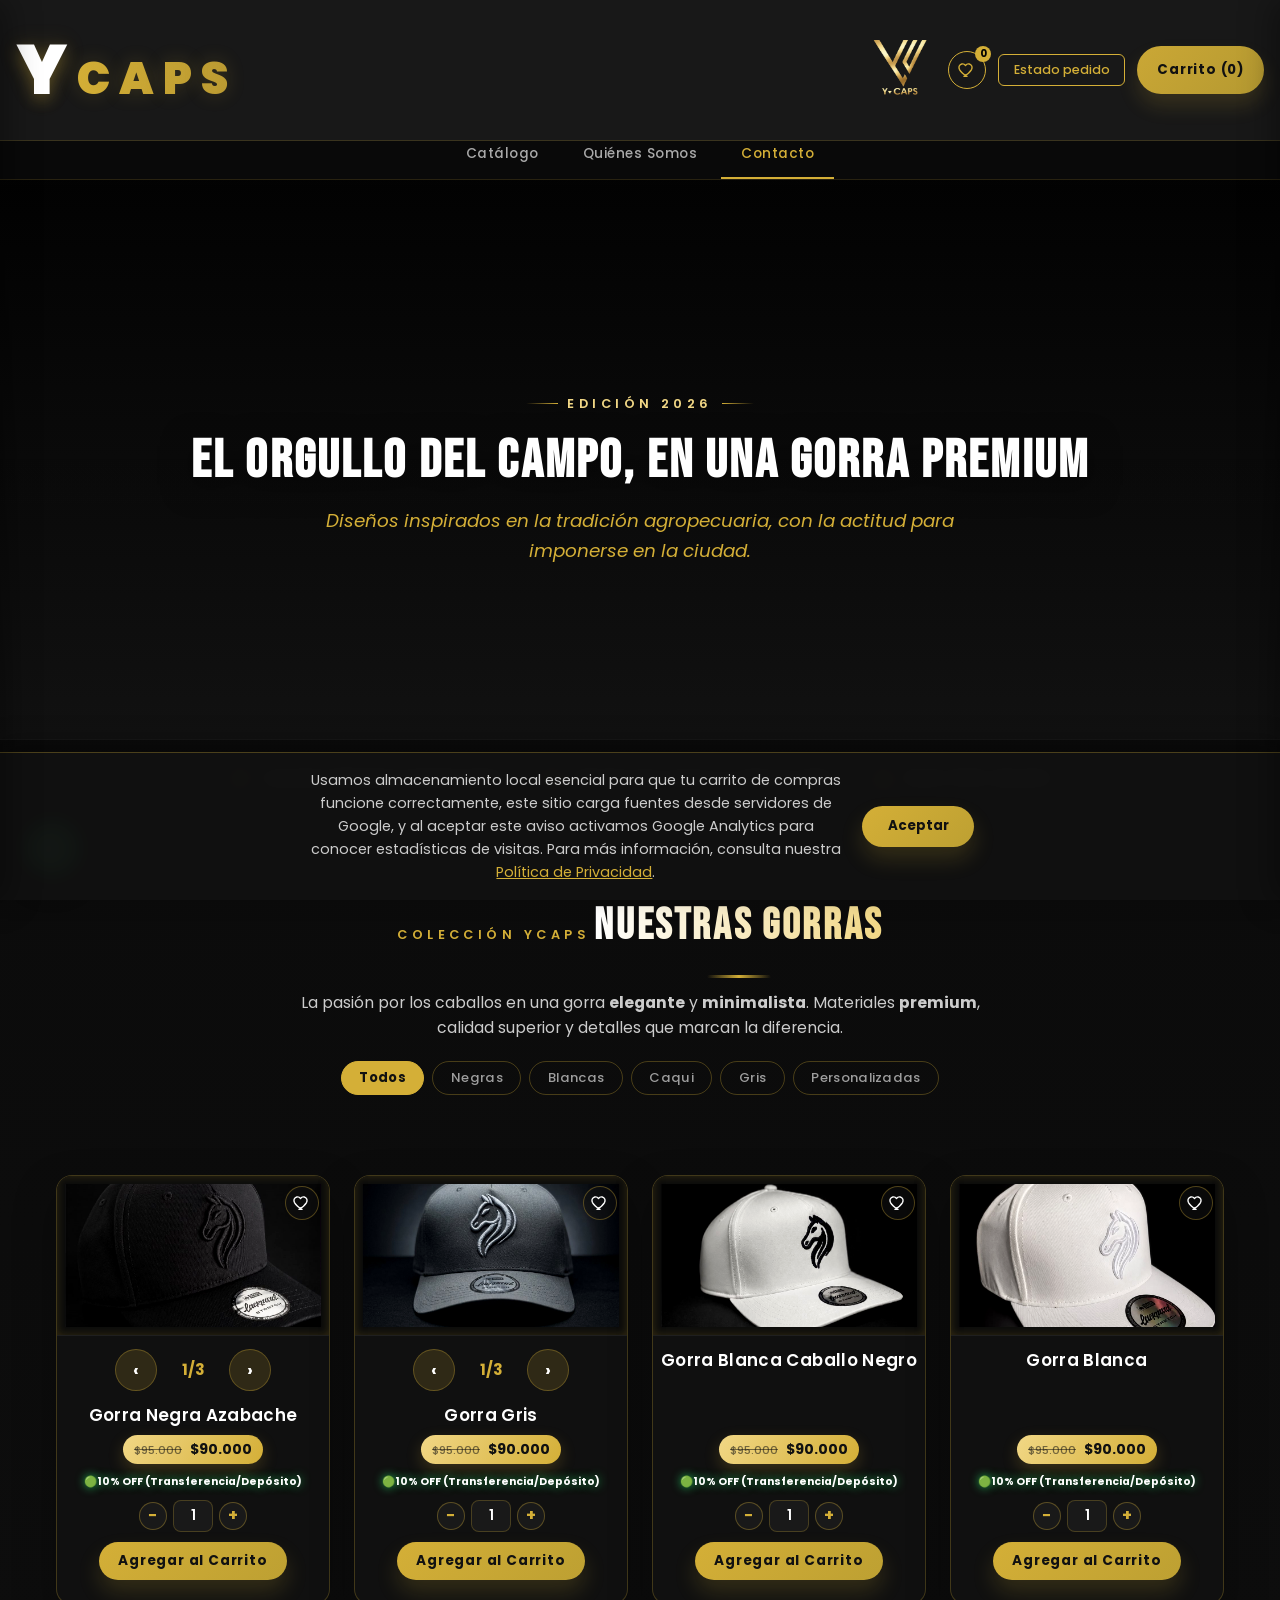
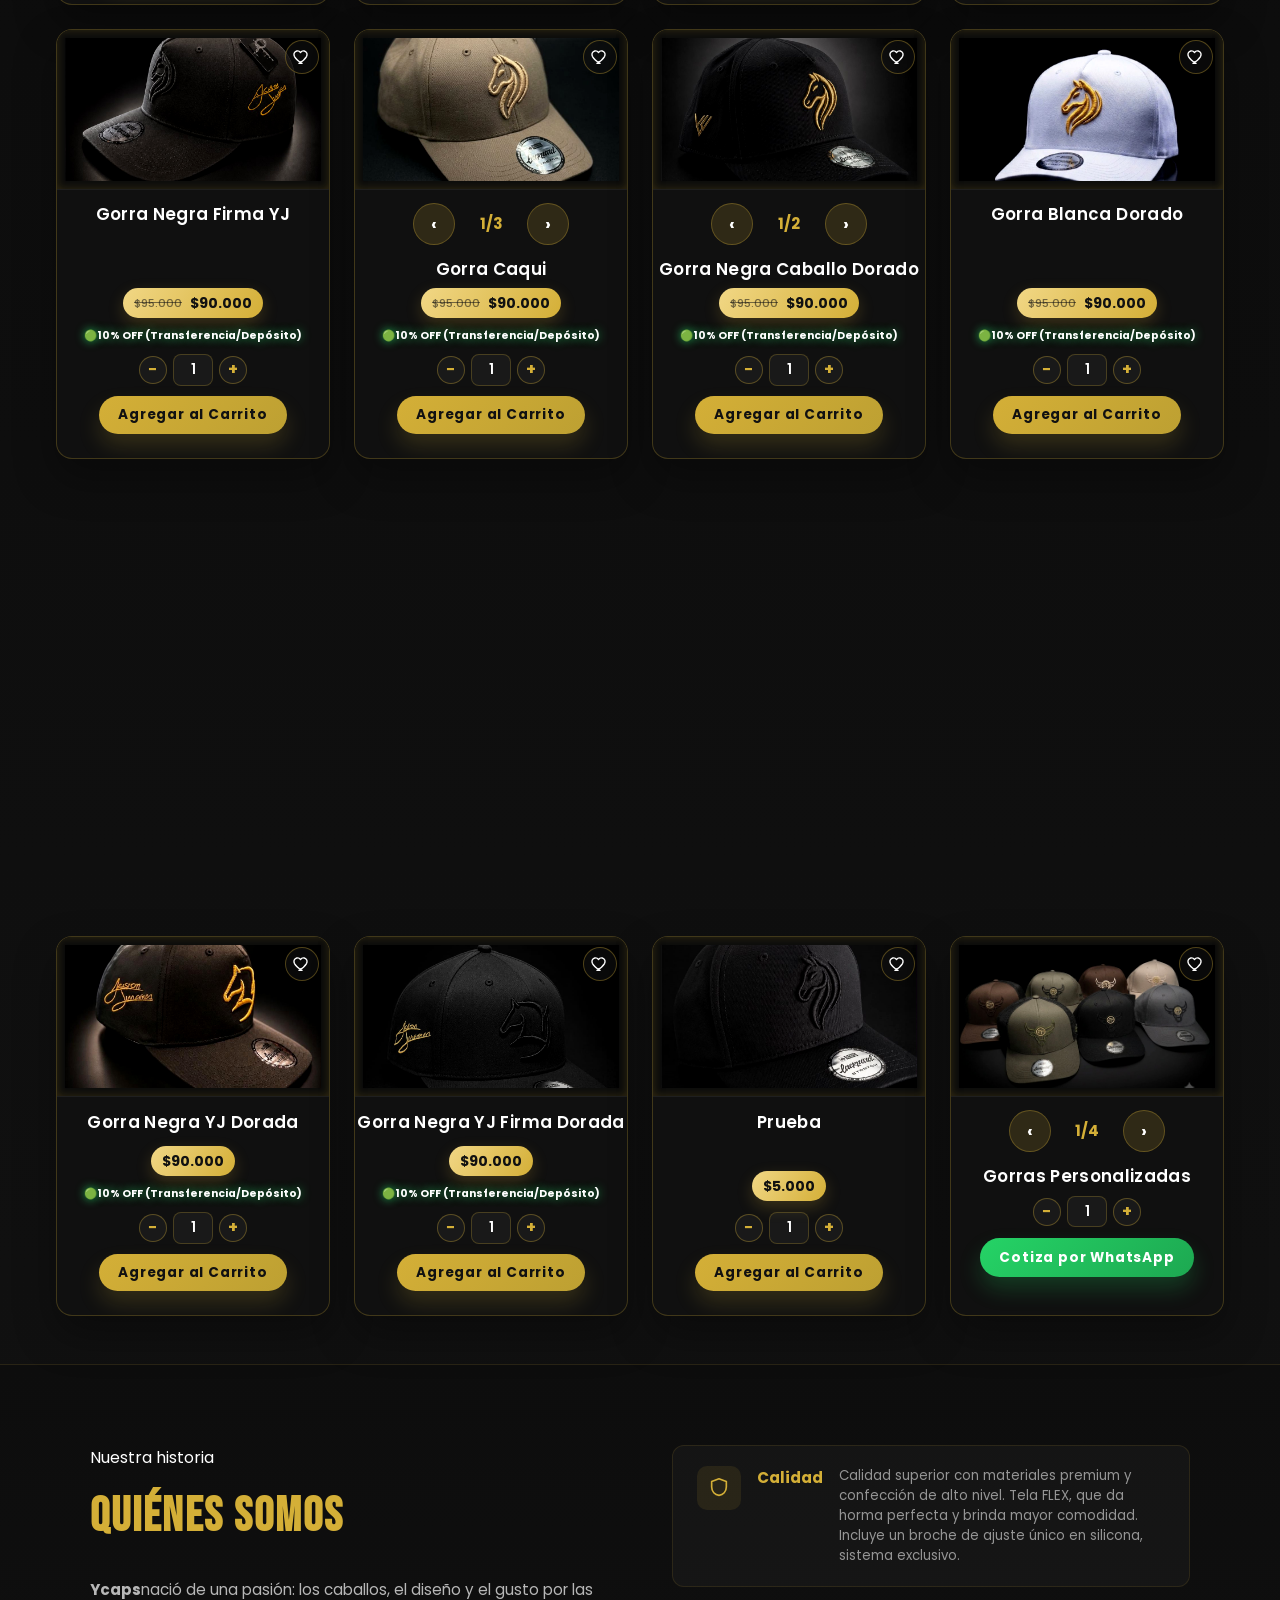
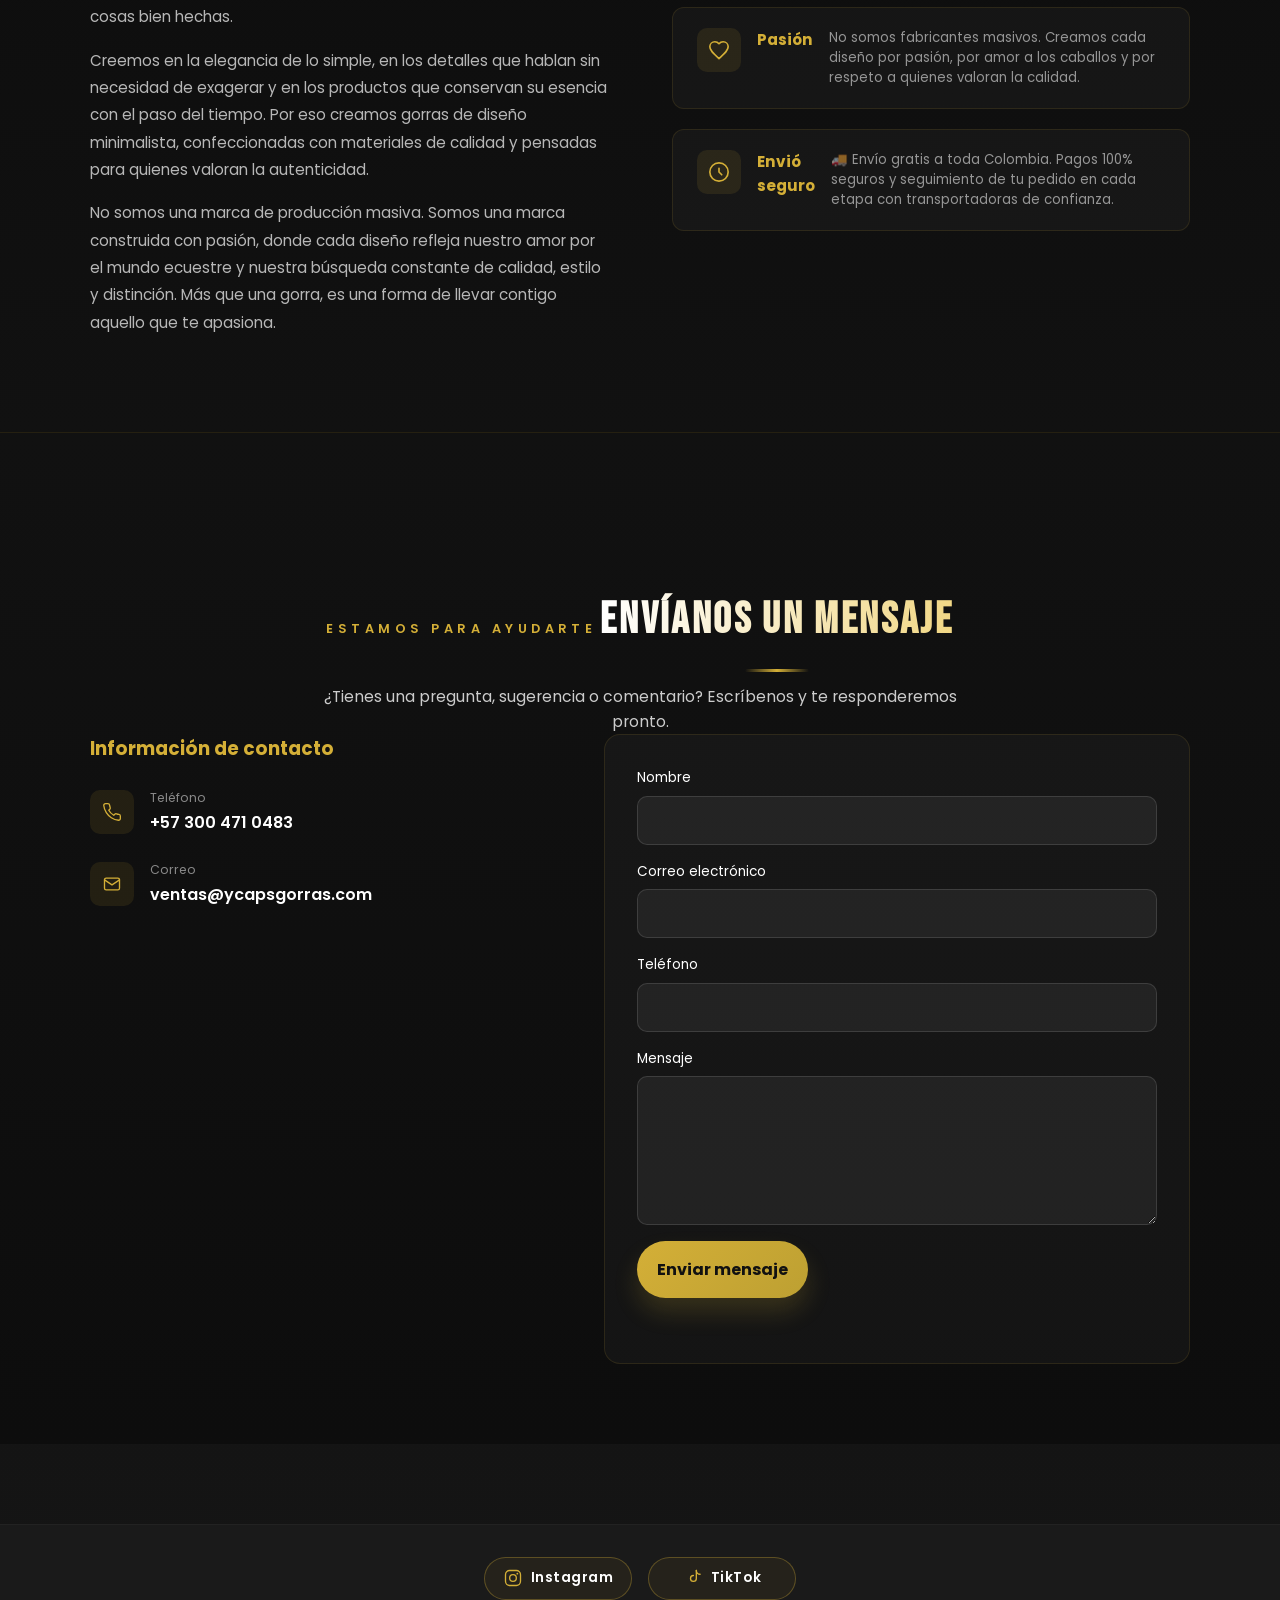
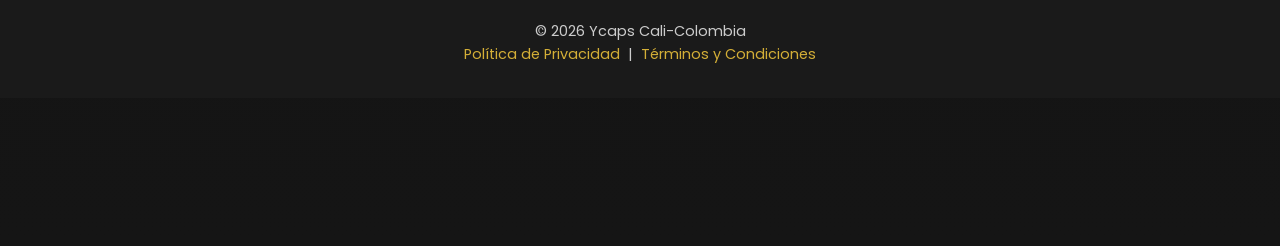
==== index.html @ 254eabdc "ajuste banner verde de compra por whatsaap" ====
<!DOCTYPE html>
<html lang="es">
<head>
    <meta charset="UTF-8">
    <meta name="viewport" content="width=device-width, initial-scale=1.0">
    <title>Ycaps | Gorras Estilo Agropecuario</title>
    <meta name="description" content="Gorras Ycaps: diseños premium con estilo agropecuario para el campo y la ciudad. Envíos a todo Colombia y pago 100% seguro en línea.">

    <link rel="icon" type="image/png" href="./media/logoycaps.png">

    <meta property="og:type" content="website">
    <meta property="og:title" content="Ycaps | Gorras Estilo Agropecuario">
    <meta property="og:description" content="Gorras Ycaps: diseños premium con estilo agropecuario para el campo y la ciudad. Envíos a todo Colombia y pago 100% seguro en línea.">
    <meta property="og:image" content="https://www.ycapsgorras.com/media/gorra-negra.jpg">
    <meta property="og:url" content="https://www.ycapsgorras.com">
    <meta name="twitter:card" content="summary_large_image">

    <link rel="preconnect" href="https://fonts.googleapis.com">
    <link rel="preconnect" href="https://fonts.gstatic.com" crossorigin>
    <link href="https://fonts.googleapis.com/css2?family=Bebas+Neue&family=Poppins:wght@300;400;500;600;700&display=swap" rel="stylesheet">
    <link rel="stylesheet" href="styles.css?v=17">
</head>
<body>

  <header>
    <div class="logo">
        <img src="./media/logoycaps.png" alt="Logo Ycaps" class="imagen-logo">
        <div class="texto-logo">
            <p><span class="y-impacto">Y</span><span class="caps-dorado">CAPS</span></p>
            
        </div>
    </div>
    <div class="header-acciones">
        <button class="btn-favoritos" id="abrir-favoritos" aria-label="Ver mis favoritos">
            <svg viewBox="0 0 24 24" fill="none" stroke="currentColor" stroke-width="1.8" aria-hidden="true"><path d="M12 20.5s-7.5-4.6-10-9.1C0.4 8.1 1.8 4.8 5 4c2-.5 3.8.4 5 2 1.2-1.6 3-2.5 5-2 3.2.8 4.6 4.1 3 7.4-2.5 4.5-10 9.1-10 9.1Z" stroke-linecap="round" stroke-linejoin="round"/></svg>
            <span id="contador-favoritos">0</span>
        </button>
        <button class="btn-rastrear" id="btn-abrir-rastreo">Estado pedido</button>
        <button class="boton-carrito" id="abrir-carrito">
            Carrito (<span id="contador-carrito">0</span>)
        </button>
    </div>
</header>

<nav class="nav-secciones" id="nav-secciones">
    <a href="#catalogo"      class="nav-link-sec">Catálogo</a>
    <a href="#quienes-somos" class="nav-link-sec">Quiénes Somos</a>
    <a href="#contacto"      class="nav-link-sec">Contacto</a>
</nav>

<div class="modal-checkout" id="modal-rastreo">
    <div class="modal-checkout-contenido">
        <button class="modal-cerrar" id="cerrar-modal-rastreo">&times;</button>
        <h3>Estado pedido</h3>
        <p class="modal-checkout-subtexto">Ingresa el número de guía o de referencia que recibiste en tu correo.</p>
        <form id="form-rastreo">
            <div class="campo-formulario">
                <label for="rastreo-referencia">Referencia</label>
                <input type="text" id="rastreo-referencia" placeholder="Ej: TCC-123456 o YCAPS-..." required autocomplete="off">
            </div>
            <div class="botones-checkout">
                <button type="submit" class="btn-checkout" id="btn-buscar-pedido">Buscar pedido</button>
            </div>
            <p class="checkout-mensaje" id="rastreo-mensaje"></p>
        </form>
        <div id="rastreo-resultado" class="rastreo-resultado" hidden>
            <div class="rastreo-estado-badge">
                <span id="rastreo-estado"></span>
            </div>
            <table class="rastreo-tabla">
                <tr>
                    <td>Referencia</td>
                    <td><strong id="rastreo-ref"></strong></td>
                </tr>
                <tr><td>Nombre</td><td id="rastreo-nombre"></td></tr>
                <tr><td>Ciudad</td><td id="rastreo-ciudad"></td></tr>
                <tr><td>Total</td><td id="rastreo-total"></td></tr>
                <tr><td>Fecha</td><td id="rastreo-fecha"></td></tr>
                <tr id="rastreo-guia-fila" hidden>
                    <td>&#128666; Número de guía</td>
                    <td><strong id="rastreo-guia" style="color:#166534;font-size:1.05em"></strong></td>
                </tr>
            </table>
            <p class="rastreo-subtitulo">Productos:</p>
            <ul id="rastreo-items" class="rastreo-items"></ul>
            <div id="rastreo-descarga" hidden style="margin-top:0.9rem;text-align:center">
                <a id="rastreo-descarga-link" href="#" target="_blank" class="btn-checkout" style="display:inline-block;text-decoration:none">Descargar recibo PDF</a>
            </div>
        </div>
    </div>
</div>

    <div id="banner-resultado-pago" class="banner-resultado-pago" hidden></div>

    <section class="hero">
        <video class="hero-video" autoplay muted loop playsinline webkit-playsinline preload="auto">
            <source src="./media/video-fondo.mp4" type="video/mp4">
            Tu navegador no soporta video.
        </video>
        <div class="hero-contenido">
            <span class="hero-eyebrow">Edición 2026</span>
            <h1>El orgullo del campo, en una gorra premium</h1>
            <p>Diseños inspirados en la tradición agropecuaria, con la actitud para imponerse en la ciudad.</p>
        </div>
    </section>

    <section class="franja-confianza reveal">
        <div class="item-confianza">
            <svg viewBox="0 0 24 24" fill="none" stroke="currentColor" stroke-width="1.6" aria-hidden="true"><path d="M12 2 4 5v6c0 5 3.5 8.5 8 9 4.5-.5 8-4 8-9V5l-8-3Z" stroke-linecap="round" stroke-linejoin="round"/><path d="m9 12 2 2 4-4" stroke-linecap="round" stroke-linejoin="round"/></svg>
            <span>Calidad Premium Garantizada</span>
        </div>
        <div class="item-confianza">
            <svg viewBox="0 0 24 24" fill="none" stroke="currentColor" stroke-width="1.6" aria-hidden="true"><path d="M3 16V6a1 1 0 0 1 1-1h10v11" stroke-linecap="round" stroke-linejoin="round"/><path d="M14 9h4l3 3v4h-7" stroke-linecap="round" stroke-linejoin="round"/><circle cx="7" cy="17" r="2"/><circle cx="17" cy="17" r="2"/></svg>
            <span>Envíos sin costo a todo el país</span>
        </div>
        <div class="item-confianza">
            <svg viewBox="0 0 24 24" fill="none" stroke="currentColor" stroke-width="1.6" aria-hidden="true"><rect x="4" y="11" width="16" height="9" rx="2" stroke-linecap="round" stroke-linejoin="round"/><path d="M8 11V7a4 4 0 0 1 8 0v4" stroke-linecap="round" stroke-linejoin="round"/></svg>
            <span>Pago 100% Seguro</span>
        </div>
    </section>

    <section id="catalogo">

    <div class="encabezado-seccion reveal">
        <span class="eyebrow">Colección Ycaps</span>
        <h2>Nuestras Gorras</h2>
        <p>La pasión por los caballos en una gorra <b>elegante</b> y <strong>minimalista</strong>. Materiales <strong>premium</strong>, calidad superior y detalles que marcan la diferencia.</p>
        </div>

    <div class="filtros-catalogo">
        <button class="btn-filtro activo-filtro" data-filtro="todos">Todos</button>
        <button class="btn-filtro" data-filtro="negra">Negras</button>
        <button class="btn-filtro" data-filtro="blanca">Blancas</button>
        <button class="btn-filtro" data-filtro="caqui">Caqui</button>
        <button class="btn-filtro" data-filtro="gris">Gris</button>
        <button class="btn-filtro" data-filtro="personalizada">Personalizadas</button>
    </div>

    <main class="contenedor-productos">

            <!-- Producto 1 -->
        <div class="tarjeta-producto reveal" data-categoria="negra">
            <button type="button" class="btn-favorito" data-nombre="Gorra Negra Azabache" data-precio="90000" aria-label="Agregar a favoritos">
                <svg viewBox="0 0 24 24" fill="none" stroke="currentColor" stroke-width="1.8" aria-hidden="true"><path d="M12 20.5s-7.5-4.6-10-9.1C0.4 8.1 1.8 4.8 5 4c2-.5 3.8.4 5 2 1.2-1.6 3-2.5 5-2 3.2.8 4.6 4.1 3 7.4-2.5 4.5-10 9.1-10 9.1Z" stroke-linecap="round" stroke-linejoin="round"/></svg>
            </button>
            <img src="./media/gorra-negra.jpg" alt="Gorra Negra Azabache" class="imagen-producto" loading="lazy">
            <img src="./media/gorra-negra2.jpg" alt="Gorra Negra Azabache detalle" class="imagen-producto" loading="lazy">
  
            <img src="./media/gorra-negra4.jpg" alt="Gorra Negra Azabache detalle" class="imagen-producto" loading="lazy">

            <h3>Gorra Negra Azabache</h3>
            <p class="precio"><span class="precio-original">$95.000</span><span class="precio-descuento">$90.000</span></p>
            <p class="aviso-dto-whatsapp">🟢10% OFF (Transferencia/Depósito)</p>
            <div class="selector-cantidad">
                <button type="button" class="btn-cantidad btn-restar" aria-label="Disminuir cantidad">&minus;</button>
                <input type="number" class="input-cantidad" value="1" min="1" max="99" aria-label="Cantidad">
                <button type="button" class="btn-cantidad btn-sumar" aria-label="Aumentar cantidad">+</button>
            </div>
            <button class="btn-agregar" onclick="agregarAlCarrito('Gorra Negra Azabache', 90000, this)">Agregar al Carrito</button>
        </div>

        <div class="tarjeta-producto reveal" data-categoria="gris">
            <button type="button" class="btn-favorito" data-nombre="Gorra Gris" data-precio="90000" aria-label="Agregar a favoritos">
                <svg viewBox="0 0 24 24" fill="none" stroke="currentColor" stroke-width="1.8" aria-hidden="true"><path d="M12 20.5s-7.5-4.6-10-9.1C0.4 8.1 1.8 4.8 5 4c2-.5 3.8.4 5 2 1.2-1.6 3-2.5 5-2 3.2.8 4.6 4.1 3 7.4-2.5 4.5-10 9.1-10 9.1Z" stroke-linecap="round" stroke-linejoin="round"/></svg>
            </button>
        <img src="./media/gorra-gris.jpg" alt="Gorra Gris" class="imagen-producto" loading="lazy">
        <img src="./media/gorra-gris2.jpg" alt="Gorra Gris - alternativa" class="imagen-producto" loading="lazy">
        <img src="./media/gorra-gris3.jpg" alt="Gorra Gris - alternativa" class="imagen-producto" loading="lazy">

        <h3>Gorra Gris</h3>
        <p class="precio"><span class="precio-original">$95.000</span><span class="precio-descuento">$90.000</span></p>
        <p class="aviso-dto-whatsapp">🟢10% OFF (Transferencia/Depósito)</p>
        <div class="selector-cantidad">
            <button type="button" class="btn-cantidad btn-restar" aria-label="Disminuir cantidad">&minus;</button>
            <input type="number" class="input-cantidad" value="1" min="1" max="99" aria-label="Cantidad">
            <button type="button" class="btn-cantidad btn-sumar" aria-label="Aumentar cantidad">+</button>
        </div>
        <button class="btn-agregar" onclick="agregarAlCarrito('Gorra Gris', 90000, this)">Agregar al Carrito</button>
      </div>

        <div class="tarjeta-producto reveal" data-categoria="blanca">
            <button type="button" class="btn-favorito" data-nombre="Gorra Blanca Caballo Negro" data-precio="90000" aria-label="Agregar a favoritos">
                <svg viewBox="0 0 24 24" fill="none" stroke="currentColor" stroke-width="1.8" aria-hidden="true"><path d="M12 20.5s-7.5-4.6-10-9.1C0.4 8.1 1.8 4.8 5 4c2-.5 3.8.4 5 2 1.2-1.6 3-2.5 5-2 3.2.8 4.6 4.1 3 7.4-2.5 4.5-10 9.1-10 9.1Z" stroke-linecap="round" stroke-linejoin="round"/></svg>
            </button>
            <img src="./media/gorra-blancan.jpg" alt="Gorra Blanca Caballo Negro" class="imagen-producto" loading="lazy">
            
            <h3>Gorra Blanca Caballo Negro</h3>
            <p class="precio"><span class="precio-original">$95.000</span><span class="precio-descuento">$90.000</span></p>
            <p class="aviso-dto-whatsapp">🟢10% OFF (Transferencia/Depósito)</p>
            <div class="selector-cantidad">
                <button type="button" class="btn-cantidad btn-restar" aria-label="Disminuir cantidad">&minus;</button>
                <input type="number" class="input-cantidad" value="1" min="1" max="99" aria-label="Cantidad">
                <button type="button" class="btn-cantidad btn-sumar" aria-label="Aumentar cantidad">+</button>
            </div>
            <button class="btn-agregar" onclick="agregarAlCarrito('Gorra Blanca Caballo Negro', 90000, this)">Agregar al Carrito</button>
        </div>

        <div class="tarjeta-producto reveal" data-categoria="blanca">
            <button type="button" class="btn-favorito" data-nombre="Gorra Blanca" data-precio="90000" aria-label="Agregar a favoritos">
                <svg viewBox="0 0 24 24" fill="none" stroke="currentColor" stroke-width="1.8" aria-hidden="true"><path d="M12 20.5s-7.5-4.6-10-9.1C0.4 8.1 1.8 4.8 5 4c2-.5 3.8.4 5 2 1.2-1.6 3-2.5 5-2 3.2.8 4.6 4.1 3 7.4-2.5 4.5-10 9.1-10 9.1Z" stroke-linecap="round" stroke-linejoin="round"/></svg>
            </button>
            <img src="./media/gorra-blancat.jpg" alt="Gorra Blanca" class="imagen-producto" loading="lazy">
            
            <h3>Gorra Blanca</h3>
            <p class="precio"><span class="precio-original">$95.000</span><span class="precio-descuento">$90.000</span></p>
            <p class="aviso-dto-whatsapp">🟢10% OFF (Transferencia/Depósito)</p>
            <div class="selector-cantidad">
                <button type="button" class="btn-cantidad btn-restar" aria-label="Disminuir cantidad">&minus;</button>
                <input type="number" class="input-cantidad" value="1" min="1" max="99" aria-label="Cantidad">
                <button type="button" class="btn-cantidad btn-sumar" aria-label="Aumentar cantidad">+</button>
            </div>
            <button class="btn-agregar" onclick="agregarAlCarrito('Gorra Blanca', 90000, this)">Agregar al Carrito</button>
        </div>


        <div class="tarjeta-producto reveal" data-categoria="negra">
            <button type="button" class="btn-favorito" data-nombre="Gorra Negra Firma YJ" data-precio="90000" aria-label="Agregar a favoritos">
                <svg viewBox="0 0 24 24" fill="none" stroke="currentColor" stroke-width="1.8" aria-hidden="true"><path d="M12 20.5s-7.5-4.6-10-9.1C0.4 8.1 1.8 4.8 5 4c2-.5 3.8.4 5 2 1.2-1.6 3-2.5 5-2 3.2.8 4.6 4.1 3 7.4-2.5 4.5-10 9.1-10 9.1Z" stroke-linecap="round" stroke-linejoin="round"/></svg>
            </button>
            <img src="./media/gorra-negrayj.jpg" alt="Gorra Negra Firma YJ" class="imagen-producto" loading="lazy">
            
           
            <h3>Gorra Negra Firma YJ</h3>
            <p class="precio"><span class="precio-original">$95.000</span><span class="precio-descuento">$90.000</span></p>
            <p class="aviso-dto-whatsapp">🟢10% OFF (Transferencia/Depósito)</p>
            <div class="selector-cantidad">
                <button type="button" class="btn-cantidad btn-restar" aria-label="Disminuir cantidad">&minus;</button>
                <input type="number" class="input-cantidad" value="1" min="1" max="99" aria-label="Cantidad">
                <button type="button" class="btn-cantidad btn-sumar" aria-label="Aumentar cantidad">+</button>
            </div>
            <button class="btn-agregar" onclick="agregarAlCarrito('Gorra Negra Firma YJ', 90000, this)">Agregar al Carrito</button>
        </div>


        <div class="tarjeta-producto reveal" data-categoria="caqui">
                <button type="button" class="btn-favorito" data-nombre="Gorra Caqui" data-precio="90000" aria-label="Agregar a favoritos">
                    <svg viewBox="0 0 24 24" fill="none" stroke="currentColor" stroke-width="1.8" aria-hidden="true"><path d="M12 20.5s-7.5-4.6-10-9.1C0.4 8.1 1.8 4.8 5 4c2-.5 3.8.4 5 2 1.2-1.6 3-2.5 5-2 3.2.8 4.6 4.1 3 7.4-2.5 4.5-10 9.1-10 9.1Z" stroke-linecap="round" stroke-linejoin="round"/></svg>
                </button>

                <img src="./media/gorra-caqui.jpg" alt="Gorra Caqui" class="imagen-producto" loading="lazy">
                <img src="./media/gorra-caqui2.jpg" alt="Gorra Caqui detalle" class="imagen-producto" loading="lazy">     
                <img src="./media/gorra-caqui3.jpg" alt="Gorra Caqui detalle" class="imagen-producto" loading="lazy">

                 <h3>Gorra Caqui</h3>
                 <p class="precio"><span class="precio-original">$95.000</span><span class="precio-descuento">$90.000</span></p>
                 <p class="aviso-dto-whatsapp">🟢10% OFF (Transferencia/Depósito)</p>
                <div class="selector-cantidad">
                    <button type="button" class="btn-cantidad btn-restar" aria-label="Disminuir cantidad">&minus;</button>
                    <input type="number" class="input-cantidad" value="1" min="1" max="99" aria-label="Cantidad">
                    <button type="button" class="btn-cantidad btn-sumar" aria-label="Aumentar cantidad">+</button>
                </div>
                <button class="btn-agregar" onclick="agregarAlCarrito('Gorra Caqui', 90000, this)">Agregar al Carrito</button>
        </div>


        <div class="tarjeta-producto reveal" data-categoria="negra">
            <button type="button" class="btn-favorito" data-nombre="Gorra Negra Caballo Dorado" data-precio="90000" aria-label="Agregar a favoritos">
                <svg viewBox="0 0 24 24" fill="none" stroke="currentColor" stroke-width="1.8" aria-hidden="true"><path d="M12 20.5s-7.5-4.6-10-9.1C0.4 8.1 1.8 4.8 5 4c2-.5 3.8.4 5 2 1.2-1.6 3-2.5 5-2 3.2.8 4.6 4.1 3 7.4-2.5 4.5-10 9.1-10 9.1Z" stroke-linecap="round" stroke-linejoin="round"/></svg>
            </button>
            <img src="./media/gorra-negrad.jpg" alt="Gorra Negra Caballo Dorado" class="imagen-producto" loading="lazy">
            <img src="./media/gorra-negrad2.jpg" alt="Gorra Negra Caballo Dorado detalle" class="imagen-producto" loading="lazy">

            <h3>Gorra Negra Caballo Dorado</h3>
            <p class="precio"><span class="precio-original">$95.000</span><span class="precio-descuento">$90.000</span></p>
            <p class="aviso-dto-whatsapp">🟢10% OFF (Transferencia/Depósito)</p>
            <div class="selector-cantidad">
                <button type="button" class="btn-cantidad btn-restar" aria-label="Disminuir cantidad">&minus;</button>
                <input type="number" class="input-cantidad" value="1" min="1" max="99" aria-label="Cantidad">
                <button type="button" class="btn-cantidad btn-sumar" aria-label="Aumentar cantidad">+</button>
            </div>
            <button class="btn-agregar" onclick="agregarAlCarrito('Gorra Negra Caballo Dorado', 90000, this)">Agregar al Carrito</button>
        </div>

        <div class="tarjeta-producto reveal" data-categoria="blanca">
            <button type="button" class="btn-favorito" data-nombre="Gorra Blanca Dorado" data-precio="90000" aria-label="Agregar a favoritos">
                <svg viewBox="0 0 24 24" fill="none" stroke="currentColor" stroke-width="1.8" aria-hidden="true"><path d="M12 20.5s-7.5-4.6-10-9.1C0.4 8.1 1.8 4.8 5 4c2-.5 3.8.4 5 2 1.2-1.6 3-2.5 5-2 3.2.8 4.6 4.1 3 7.4-2.5 4.5-10 9.1-10 9.1Z" stroke-linecap="round" stroke-linejoin="round"/></svg>
            </button>
            <img src="./media/gorra-blancad.jpg" alt="Gorra Blanca Dorado" class="imagen-producto" loading="lazy">
            

            <h3>Gorra Blanca Dorado</h3>
            <p class="precio"><span class="precio-original">$95.000</span><span class="precio-descuento">$90.000</span></p>
            <p class="aviso-dto-whatsapp">🟢10% OFF (Transferencia/Depósito)</p>
            <div class="selector-cantidad">
                <button type="button" class="btn-cantidad btn-restar" aria-label="Disminuir cantidad">&minus;</button>
                <input type="number" class="input-cantidad" value="1" min="1" max="99" aria-label="Cantidad">
                <button type="button" class="btn-cantidad btn-sumar" aria-label="Aumentar cantidad">+</button>
            </div>
            <button class="btn-agregar" onclick="agregarAlCarrito('Gorra Blanca Dorado', 90000, this)">Agregar al Carrito</button>
        </div>

          <div class="tarjeta-producto reveal" data-categoria="negra">
            <button type="button" class="btn-favorito" data-nombre="Gorra Negra Malla Dorado" data-precio="90000" aria-label="Agregar a favoritos">
                <svg viewBox="0 0 24 24" fill="none" stroke="currentColor" stroke-width="1.8" aria-hidden="true"><path d="M12 20.5s-7.5-4.6-10-9.1C0.4 8.1 1.8 4.8 5 4c2-.5 3.8.4 5 2 1.2-1.6 3-2.5 5-2 3.2.8 4.6 4.1 3 7.4-2.5 4.5-10 9.1-10 9.1Z" stroke-linecap="round" stroke-linejoin="round"/></svg>
            </button>
            <img src="./media/gorra-negramallad2.jpg" alt="Gorra Negra Malla Dorado" class="imagen-producto" loading="lazy">
            <img src="./media/gorra-negramallad.jpg" alt="Gorra Negra Malla Dorado detalle" class="imagen-producto" loading="lazy">

            <h3>Gorra Negra Malla Dorado</h3>
            <p class="precio"><span class="precio-original">$95.000</span><span class="precio-descuento">$90.000</span></p>
            <p class="aviso-dto-whatsapp">🟢10% OFF (Transferencia/Depósito)</p>
            <div class="selector-cantidad">
                <button type="button" class="btn-cantidad btn-restar" aria-label="Disminuir cantidad">&minus;</button>
                <input type="number" class="input-cantidad" value="1" min="1" max="99" aria-label="Cantidad">
                <button type="button" class="btn-cantidad btn-sumar" aria-label="Aumentar cantidad">+</button>
            </div>
            <button class="btn-agregar" onclick="agregarAlCarrito('Gorra Negra Malla Dorado', 90000, this)">Agregar al Carrito</button>
        </div>


        <div class="tarjeta-producto reveal" data-categoria="blanca">
            <button type="button" class="btn-favorito" data-nombre="Gorra Blanca Edición YJ" data-precio="90000" aria-label="Agregar a favoritos">
                <svg viewBox="0 0 24 24" fill="none" stroke="currentColor" stroke-width="1.8" aria-hidden="true"><path d="M12 20.5s-7.5-4.6-10-9.1C0.4 8.1 1.8 4.8 5 4c2-.5 3.8.4 5 2 1.2-1.6 3-2.5 5-2 3.2.8 4.6 4.1 3 7.4-2.5 4.5-10 9.1-10 9.1Z" stroke-linecap="round" stroke-linejoin="round"/></svg>
            </button>
            <img src="./media/gorra-blancayj.jpg" alt="Gorra Blanca Edición YJ" class="imagen-producto" loading="lazy">
            
            <h3>Gorra Blanca Edición YJ</h3>
            <p class="precio"><span class="precio-descuento">$90.000</span></p>
            <p class="aviso-dto-whatsapp">🟢10% OFF (Transferencia/Depósito)</p>
            <div class="selector-cantidad">
                <button type="button" class="btn-cantidad btn-restar" aria-label="Disminuir cantidad">&minus;</button>
                <input type="number" class="input-cantidad" value="1" min="1" max="99" aria-label="Cantidad">
                <button type="button" class="btn-cantidad btn-sumar" aria-label="Aumentar cantidad">+</button>
            </div>
            <button class="btn-agregar" onclick="agregarAlCarrito('Gorra Blanca Edición YJ', 90000, this)">Agregar al Carrito</button>
        </div>

             

        <div class="tarjeta-producto reveal" data-categoria="caqui">
             <button type="button" class="btn-favorito" data-nombre="Gorra Caqui Edición YJ" data-precio="90000" aria-label="Agregar a favoritos">
                 <svg viewBox="0 0 24 24" fill="none" stroke="currentColor" stroke-width="1.8" aria-hidden="true"><path d="M12 20.5s-7.5-4.6-10-9.1C0.4 8.1 1.8 4.8 5 4c2-.5 3.8.4 5 2 1.2-1.6 3-2.5 5-2 3.2.8 4.6 4.1 3 7.4-2.5 4.5-10 9.1-10 9.1Z" stroke-linecap="round" stroke-linejoin="round"/></svg>
             </button>
             <img src="./media/gorra-caquiyj.jpg" alt="Gorra Caqui Edición YJ" class="imagen-producto" loading="lazy">
                        
            <h3>Gorra Caqui Edición YJ</h3>
            <p class="precio"><span class="precio-descuento">$90.000</span></p>
            <p class="aviso-dto-whatsapp">🟢10% OFF (Transferencia/Depósito)</p>
             <div class="selector-cantidad">
                 <button type="button" class="btn-cantidad btn-restar" aria-label="Disminuir cantidad">&minus;</button>
                 <input type="number" class="input-cantidad" value="1" min="1" max="99" aria-label="Cantidad">
                 <button type="button" class="btn-cantidad btn-sumar" aria-label="Aumentar cantidad">+</button>
             </div>
             <button class="btn-agregar" onclick="agregarAlCarrito('Gorra Caqui Edición YJ', 90000, this)">Agregar al Carrito</button>
        </div>

        <div class="tarjeta-producto reveal" data-categoria="negra">
            <button type="button" class="btn-favorito" data-nombre="Gorra Negra Caballo Blanco" data-precio="90000" aria-label="Agregar a favoritos">
                <svg viewBox="0 0 24 24" fill="none" stroke="currentColor" stroke-width="1.8" aria-hidden="true"><path d="M12 20.5s-7.5-4.6-10-9.1C0.4 8.1 1.8 4.8 5 4c2-.5 3.8.4 5 2 1.2-1.6 3-2.5 5-2 3.2.8 4.6 4.1 3 7.4-2.5 4.5-10 9.1-10 9.1Z" stroke-linecap="round" stroke-linejoin="round"/></svg>
            </button>
            <img src="./media/gorra-negra-caballo.blanco.jpeg" alt="Gorra Negra Caballo Blanco" class="imagen-producto" loading="lazy">

            <h3>Gorra Negra Caballo Blanco</h3>
            <p class="precio"><span class="precio-original">$95.000</span><span class="precio-descuento">$90.000</span></p>
            <p class="aviso-dto-whatsapp">🟢10% OFF (Transferencia/Depósito)</p>
            <div class="selector-cantidad">
                <button type="button" class="btn-cantidad btn-restar" aria-label="Disminuir cantidad">&minus;</button>
                <input type="number" class="input-cantidad" value="1" min="1" max="99" aria-label="Cantidad">
                <button type="button" class="btn-cantidad btn-sumar" aria-label="Aumentar cantidad">+</button>
            </div>
            <button class="btn-agregar" onclick="agregarAlCarrito('Gorra Negra Caballo Blanco', 90000, this)">Agregar al Carrito</button>
        </div>

        <div class="tarjeta-producto reveal" data-categoria="negra">
            <button type="button" class="btn-favorito" data-nombre="Gorra Negra YJ Dorada" data-precio="90000" aria-label="Agregar a favoritos">
                <svg viewBox="0 0 24 24" fill="none" stroke="currentColor" stroke-width="1.8" aria-hidden="true"><path d="M12 20.5s-7.5-4.6-10-9.1C0.4 8.1 1.8 4.8 5 4c2-.5 3.8.4 5 2 1.2-1.6 3-2.5 5-2 3.2.8 4.6 4.1 3 7.4-2.5 4.5-10 9.1-10 9.1Z" stroke-linecap="round" stroke-linejoin="round"/></svg>
            </button>
            <img src="./media/gorra-negra-yj-dorado.jpg" alt="Gorra Negra YJ Dorada" class="imagen-producto" loading="lazy">

            <h3>Gorra Negra YJ Dorada</h3>
            <p class="precio"><span class="precio-descuento">$90.000</span></p>
            <p class="aviso-dto-whatsapp">🟢10% OFF (Transferencia/Depósito)</p>
            <div class="selector-cantidad">
                <button type="button" class="btn-cantidad btn-restar" aria-label="Disminuir cantidad">&minus;</button>
                <input type="number" class="input-cantidad" value="1" min="1" max="99" aria-label="Cantidad">
                <button type="button" class="btn-cantidad btn-sumar" aria-label="Aumentar cantidad">+</button>
            </div>
            <button class="btn-agregar" onclick="agregarAlCarrito('Gorra Negra YJ Dorada', 90000, this)">Agregar al Carrito</button>
        </div>

        <div class="tarjeta-producto reveal" data-categoria="negra">
            <button type="button" class="btn-favorito" data-nombre="Gorra Negra YJ Firma Dorada" data-precio="90000" aria-label="Agregar a favoritos">
                <svg viewBox="0 0 24 24" fill="none" stroke="currentColor" stroke-width="1.8" aria-hidden="true"><path d="M12 20.5s-7.5-4.6-10-9.1C0.4 8.1 1.8 4.8 5 4c2-.5 3.8.4 5 2 1.2-1.6 3-2.5 5-2 3.2.8 4.6 4.1 3 7.4-2.5 4.5-10 9.1-10 9.1Z" stroke-linecap="round" stroke-linejoin="round"/></svg>
            </button>
            <img src="./media/gorra-negra-yj-firma-dorada.jpg" alt="Gorra Negra YJ Firma Dorada" class="imagen-producto" loading="lazy">

            <h3>Gorra Negra YJ Firma Dorada</h3>
            <p class="precio"><span class="precio-descuento">$90.000</span></p>
            <p class="aviso-dto-whatsapp">🟢10% OFF (Transferencia/Depósito)</p>
            <div class="selector-cantidad">
                <button type="button" class="btn-cantidad btn-restar" aria-label="Disminuir cantidad">&minus;</button>
                <input type="number" class="input-cantidad" value="1" min="1" max="99" aria-label="Cantidad">
                <button type="button" class="btn-cantidad btn-sumar" aria-label="Aumentar cantidad">+</button>
            </div>
            <button class="btn-agregar" onclick="agregarAlCarrito('Gorra Negra YJ Firma Dorada', 90000, this)">Agregar al Carrito</button>
        </div>

        <div class="tarjeta-producto reveal" data-categoria="prueba">
            <button type="button" class="btn-favorito" data-nombre="Prueba" data-precio="5000" aria-label="Agregar a favoritos">
                <svg viewBox="0 0 24 24" fill="none" stroke="currentColor" stroke-width="1.8" aria-hidden="true"><path d="M12 20.5s-7.5-4.6-10-9.1C0.4 8.1 1.8 4.8 5 4c2-.5 3.8.4 5 2 1.2-1.6 3-2.5 5-2 3.2.8 4.6 4.1 3 7.4-2.5 4.5-10 9.1-10 9.1Z" stroke-linecap="round" stroke-linejoin="round"/></svg>
            </button>
            <img src="./media/gorra-negra.jpg" alt="Prueba" class="imagen-producto" loading="lazy">

            <h3>Prueba</h3>
            <p class="precio"><span class="precio-descuento">$5.000</span></p>
            <div class="selector-cantidad">
                <button type="button" class="btn-cantidad btn-restar" aria-label="Disminuir cantidad">&minus;</button>
                <input type="number" class="input-cantidad" value="1" min="1" max="99" aria-label="Cantidad">
                <button type="button" class="btn-cantidad btn-sumar" aria-label="Aumentar cantidad">+</button>
            </div>
            <button class="btn-agregar" onclick="agregarAlCarrito('Prueba', 5000, this)">Agregar al Carrito</button>
        </div>

           <div class="tarjeta-producto reveal" data-categoria="personalizada">
             <button type="button" class="btn-favorito" data-nombre="Gorras Personalizadas" data-precio="0" aria-label="Agregar a favoritos">
                 <svg viewBox="0 0 24 24" fill="none" stroke="currentColor" stroke-width="1.8" aria-hidden="true"><path d="M12 20.5s-7.5-4.6-10-9.1C0.4 8.1 1.8 4.8 5 4c2-.5 3.8.4 5 2 1.2-1.6 3-2.5 5-2 3.2.8 4.6 4.1 3 7.4-2.5 4.5-10 9.1-10 9.1Z" stroke-linecap="round" stroke-linejoin="round"/></svg>
             </button>
             <img src="./media/personalizada1.jpg" alt="Gorras Personalizadas" class="imagen-producto" loading="lazy">
             <img src="./media/personalizada2.jpg" alt="Gorras Personalizadas detalle" class="imagen-producto" loading="lazy">
             <img src="./media/personalizada3.jpg" alt="Gorras Personalizadas detalle" class="imagen-producto" loading="lazy">
             <img src="./media/personalizada4.jpg" alt="Gorras Personalizadas detalle" class="imagen-producto" loading="lazy">
            <h3>Gorras Personalizadas</h3>


            <div class="selector-cantidad">
                <button type="button" class="btn-cantidad btn-restar" aria-label="Disminuir cantidad">&minus;</button>
                <input type="number" class="input-cantidad" value="1" min="1" max="99" aria-label="Cantidad">
                <button type="button" class="btn-cantidad btn-sumar" aria-label="Aumentar cantidad">+</button>
            </div>

            <div class="boton-cotizawhatsapp">
                <a href="https://wa.me/573004710483" class="btn-agregar btn-whatsapp-cotiza" target="_blank" rel="noopener noreferrer">Cotiza por WhatsApp</a>
            </div>

        </div>

    </main>
    </section><!-- /#catalogo -->

    <section id="quienes-somos" class="seccion-quienes-somos">
        <div class="quienes-contenedor">
            <div class="quienes-texto reveal">
                <span class="eyebrow">Nuestra historia</span>
                <h2>Quiénes Somos</h2>
                <p><strong>Ycaps</strong>nació de una pasión: los caballos, el diseño y el gusto por las cosas bien hechas.</p>
                <p>Creemos en la elegancia de lo simple, en los detalles que hablan sin necesidad de exagerar y en los productos que conservan su esencia con el paso del tiempo. Por eso creamos gorras de diseño minimalista, confeccionadas con materiales de calidad y pensadas para quienes valoran la autenticidad.</p>
                <p>No somos una marca de producción masiva. Somos una marca construida con pasión, donde cada diseño refleja nuestro amor por el mundo ecuestre y nuestra búsqueda constante de calidad, estilo y distinción. Más que una gorra, es una forma de llevar contigo aquello que te apasiona.</p>
            </div>
            <div class="quienes-valores reveal">
                <div class="valor-card">
                    <div class="valor-icono">
                        <svg viewBox="0 0 24 24" fill="none" stroke="currentColor" stroke-width="1.8"><path d="M12 2 4 5v6c0 5 3.5 8.5 8 9 4.5-.5 8-4 8-9V5l-8-3Z" stroke-linecap="round" stroke-linejoin="round"/></svg>
                    </div>
                    <h4>Calidad</h4>
                    <p>Calidad superior con materiales premium y confección de alto nivel.
                    Tela FLEX, que da horma perfecta y brinda mayor comodidad.
                    Incluye un broche de ajuste único en silicona, sistema exclusivo.</p>
                </div>
                <div class="valor-card">
                    <div class="valor-icono">
                        <svg viewBox="0 0 24 24" fill="none" stroke="currentColor" stroke-width="1.8"><path d="M12 21.35l-1.45-1.32C5.4 15.36 2 12.28 2 8.5 2 5.42 4.42 3 7.5 3c1.74 0 3.41.81 4.5 2.09C13.09 3.81 14.76 3 16.5 3 19.58 3 22 5.42 22 8.5c0 3.78-3.4 6.86-8.55 11.54L12 21.35z" stroke-linecap="round" stroke-linejoin="round"/></svg>
                    </div>
                    <h4>Pasión</h4>
                    <p>No somos fabricantes masivos. Creamos cada diseño por pasión, por amor a los caballos y por respeto a quienes valoran la calidad.</p>
                </div>
                <div class="valor-card">
                    <div class="valor-icono">
                        <svg viewBox="0 0 24 24" fill="none" stroke="currentColor" stroke-width="1.8"><circle cx="12" cy="12" r="10" stroke-linecap="round" stroke-linejoin="round"/><path d="M12 8v4l3 3" stroke-linecap="round" stroke-linejoin="round"/></svg>
                    </div>
                    <h4>Envió seguro</h4>
                    <p>🚚 Envío gratis a toda Colombia. Pagos 100% seguros y seguimiento de tu pedido en cada etapa con transportadoras de confianza.</p>
                </div>
            </div>
        </div>
    </section>

    <section id="contacto" class="seccion-contacto">
        <div class="encabezado-seccion reveal">
            <span class="eyebrow">Estamos para ayudarte</span>
            <h2>Envíanos un mensaje</h2>
            <p>¿Tienes una pregunta, sugerencia o comentario? Escríbenos y te responderemos pronto.</p>
        </div>

        <div class="contacto-contenedor reveal">
            <div class="contacto-info">
                <h3>Información de contacto</h3>
                <div class="contacto-dato">
                    <span class="contacto-icono">
                        <svg viewBox="0 0 24 24" fill="none" stroke="currentColor" stroke-width="1.6" aria-hidden="true"><path d="M22 16.92v3a2 2 0 0 1-2.18 2 19.79 19.79 0 0 1-8.63-3.07 19.5 19.5 0 0 1-6-6 19.79 19.79 0 0 1-3.07-8.67A2 2 0 0 1 4.11 2h3a2 2 0 0 1 2 1.72c.127.96.361 1.903.7 2.81a2 2 0 0 1-.45 2.11L8.09 9.91a16 16 0 0 0 6 6l1.27-1.27a2 2 0 0 1 2.11-.45c.907.339 1.85.573 2.81.7A2 2 0 0 1 22 16.92Z" stroke-linecap="round" stroke-linejoin="round"/></svg>
                    </span>
                    <div>
                        <span class="contacto-etiqueta">Teléfono</span>
                        <a href="tel:+573004710483">+57 300 471 0483</a>
                    </div>
                </div>
                <div class="contacto-dato">
                    <span class="contacto-icono">
                        <svg viewBox="0 0 24 24" fill="none" stroke="currentColor" stroke-width="1.6" aria-hidden="true"><rect x="3" y="5" width="18" height="14" rx="2" stroke-linecap="round" stroke-linejoin="round"/><path d="m3 7 9 6 9-6" stroke-linecap="round" stroke-linejoin="round"/></svg>
                    </span>
                    <div>
                        <span class="contacto-etiqueta">Correo</span>
                        <a href="mailto:ventas@ycapsgorras.com">ventas@ycapsgorras.com</a>
                    </div>
                </div>
            </div>

            <form id="form-contacto" class="contacto-form">
                <div class="campo-formulario">
                    <label for="contacto-nombre">Nombre</label>
                    <input type="text" id="contacto-nombre" name="nombre" required autocomplete="name">
                </div>
                <div class="campo-formulario">
                    <label for="contacto-email">Correo electrónico</label>
                    <input type="email" id="contacto-email" name="email" required autocomplete="email">
                </div>
                <div class="campo-formulario">
                    <label for="contacto-telefono">Teléfono</label>
                    <input type="tel" id="contacto-telefono" name="telefono" autocomplete="tel">
                </div>
                <div class="campo-formulario">
                    <label for="contacto-texto">Mensaje</label>
                    <textarea id="contacto-texto" name="mensaje" rows="5" required></textarea>
                </div>
                <button type="submit" class="btn-checkout" id="btn-enviar-contacto">Enviar mensaje</button>
                <p class="checkout-mensaje" id="contacto-mensaje-estado"></p>
            </form>
        </div>
    </section>

    <div class="favoritos-panel" id="favoritos-panel">
        <div class="cabecera-carrito">
            <h3>Tus Favoritos</h3>
            <button class="btn-cerrar" id="cerrar-favoritos">&times;</button>
        </div>

        <div class="items-carrito" id="items-favoritos">
            </div>
    </div>

    <div class="carrito-panel" id="carrito-panel">
        <div class="cabecera-carrito">
            <h3>Tu Pedido</h3>
            <button class="btn-cerrar" id="cerrar-carrito">&times;</button>
        </div>
        
        <div class="items-carrito" id="items-carrito">
            </div>

        <div class="subtotal-seccion">
            <span>Costo de envío:</span>
            <span>$0</span>
        </div>

        <div class="total-seccion">
            <span>Total:</span>
            <span id="precio-total">$0</span>
        </div>

        <button class="btn-checkout" id="btn-abrir-checkout">Finalizar Pedido</button>
    </div>

    <div class="modal-checkout" id="modal-checkout">
        <div class="modal-checkout-contenido">
            <button class="modal-cerrar" id="cerrar-modal-checkout">&times;</button>
            <h3>Datos de envío</h3>
            <p class="modal-checkout-subtexto">Completa tus datos para continuar con el pago o el pedido por WhatsApp.</p>
            <form id="form-checkout">
                <div class="campo-formulario">
                    <label for="checkout-nombre">Nombre completo</label>
                    <input type="text" id="checkout-nombre" name="nombre" required autocomplete="name">
                </div>
                <div class="campo-formulario">
                    <label for="checkout-cedula">Número de cédula</label>
                    <input type="text" id="checkout-cedula" name="cedula" required inputmode="numeric" pattern="[0-9]{5,15}" title="Solo números, entre 5 y 15 dígitos" autocomplete="off">
                </div>
                <div class="campo-formulario">
                    <label for="checkout-email">Correo electrónico</label>
                    <input type="email" id="checkout-email" name="email" required autocomplete="email">
                </div>
                <div class="campo-formulario">
                    <label for="checkout-telefono">Teléfono</label>
                    <input type="tel" id="checkout-telefono" name="telefono" required autocomplete="tel">
                </div>
                <div class="campo-formulario">
                    <label for="checkout-direccion">Dirección de envío</label>
                    <input type="text" id="checkout-direccion" name="direccion" required autocomplete="street-address">
                </div>
                <div class="campo-formulario">
                    <label for="checkout-ciudad">Ciudad</label>
                    <input type="text" id="checkout-ciudad" name="ciudad" required autocomplete="address-level2">
                </div>
                <div class="campo-formulario">
                    <label for="checkout-departamento">Departamento</label>
                    <select id="checkout-departamento" name="departamento" required autocomplete="address-level1">
                        <option value="" disabled selected>Selecciona tu departamento</option>
                        <option value="Amazonas">Amazonas</option>
                        <option value="Antioquia">Antioquia</option>
                        <option value="Arauca">Arauca</option>
                        <option value="Atlántico">Atlántico</option>
                        <option value="Bogotá D.C.">Bogotá D.C.</option>
                        <option value="Bolívar">Bolívar</option>
                        <option value="Boyacá">Boyacá</option>
                        <option value="Caldas">Caldas</option>
                        <option value="Caquetá">Caquetá</option>
                        <option value="Casanare">Casanare</option>
                        <option value="Cauca">Cauca</option>
                        <option value="Cesar">Cesar</option>
                        <option value="Chocó">Chocó</option>
                        <option value="Córdoba">Córdoba</option>
                        <option value="Cundinamarca">Cundinamarca</option>
                        <option value="Guainía">Guainía</option>
                        <option value="Guaviare">Guaviare</option>
                        <option value="Huila">Huila</option>
                        <option value="La Guajira">La Guajira</option>
                        <option value="Magdalena">Magdalena</option>
                        <option value="Meta">Meta</option>
                        <option value="Nariño">Nariño</option>
                        <option value="Norte de Santander">Norte de Santander</option>
                        <option value="Putumayo">Putumayo</option>
                        <option value="Quindío">Quindío</option>
                        <option value="Risaralda">Risaralda</option>
                        <option value="San Andrés y Providencia">San Andrés y Providencia</option>
                        <option value="Santander">Santander</option>
                        <option value="Sucre">Sucre</option>
                        <option value="Tolima">Tolima</option>
                        <option value="Valle del Cauca">Valle del Cauca</option>
                        <option value="Vaupés">Vaupés</option>
                        <option value="Vichada">Vichada</option>
                    </select>
                </div>

                <div class="botones-checkout">
                    <button type="button" class="btn-whatsapp" id="btn-pedir-whatsapp">
                        Pedido por WhatsApp
                        <span class="btn-subtexto">10% Dcto (Transferencia/Depósito)</span>
                    </button>
                    <button type="submit" class="btn-checkout btn-pagar-wompi" id="btn-pagar-wompi">
                        <span class="btn-pagar-wompi-fila">
                            <svg viewBox="0 0 24 24" fill="none" stroke="currentColor" stroke-width="2" aria-hidden="true"><path d="M12 2 4 5v6c0 5 3.5 8.5 8 9 4.5-.5 8-4 8-9V5l-8-3Z" stroke-linecap="round" stroke-linejoin="round"/><path d="m9 12 2 2 4-4" stroke-linecap="round" stroke-linejoin="round"/></svg>
                            Paga con Wompi
                        </span>
                        <span class="btn-subtexto">(Débito-Crédito/PSE)</span>
                    </button>
                </div>

                <div class="insignia-pagos">
                    <p class="insignia-pagos-texto">
                        <svg viewBox="0 0 24 24" fill="none" stroke="currentColor" stroke-width="1.8" aria-hidden="true"><rect x="4" y="11" width="16" height="9" rx="2" stroke-linecap="round" stroke-linejoin="round"/><path d="M8 11V7a4 4 0 0 1 8 0v4" stroke-linecap="round" stroke-linejoin="round"/></svg>
                        Pago 100% seguro, procesado por <strong>Wompi</strong>
                    </p>
                    <div class="insignia-pagos-imagen-wrap">
                        <img src="./media/wompi-pci.jpg" alt="Wompi · Certificación de seguridad PCI-DSS Compliant" class="insignia-pagos-imagen" loading="lazy">
                    </div>
                </div>

                <p class="checkout-mensaje" id="checkout-mensaje"></p>
            </form>
        </div>
    </div>

    <div class="modal-imagen" id="modal-imagen">
        <div class="modal-contenido">
            <button class="modal-cerrar" id="cerrar-modal">&times;</button>
            <div class="modal-gallery-wrapper">
                <img src="" alt="" id="modal-img">
            </div>
            <div class="modal-gallery-controls" id="modal-controls" style="display: none;">
                <button class="modal-nav-btn modal-prev" id="modal-prev-btn">‹</button>
                <span class="modal-indicator" id="modal-indicator"></span>
                <button class="modal-nav-btn modal-next" id="modal-next-btn">›</button>
            </div>
            <p class="modal-caption" id="modal-caption"></p>
        </div>
    </div>

    <footer>
        <div class="footer-social">
            <a href="https://www.instagram.com/y.caps.gorras?igsh=MWY0d2xyMWc0aDc0MQ%3D%3D&utm_source=qr" target="_blank" rel="noopener noreferrer" class="social-link" aria-label="Ycaps en Instagram">
                <svg viewBox="0 0 24 24" fill="none" stroke="currentColor" stroke-width="1.6" aria-hidden="true"><rect x="3" y="3" width="18" height="18" rx="5" stroke-linecap="round" stroke-linejoin="round"/><circle cx="12" cy="12" r="4" stroke-linecap="round" stroke-linejoin="round"/><circle cx="17.2" cy="6.8" r="1.1" fill="currentColor" stroke="none"/></svg>
                <span>Instagram</span>
            </a>
            <a href="https://www.tiktok.com/@ycaps6?_r=1&_t=ZS-97BqMqK0SI4" target="_blank" rel="noopener noreferrer" class="social-link" aria-label="Ycaps en TikTok">
                <svg viewBox="0 0 24 24" fill="none" stroke="currentColor" stroke-width="1.6" aria-hidden="true"><path d="M16 3v9.5a3.5 3.5 0 1 1-3.5-3.5" stroke-linecap="round" stroke-linejoin="round"/><path d="M16 3c0 2.5 2 4.5 4.5 4.5" stroke-linecap="round" stroke-linejoin="round"/></svg>
                <span>TikTok</span>
            </a>
        </div>
        <p>&copy; 2026 Ycaps Cali-Colombia</p>
        <p>
            <a href="#" id="abrir-politica-privacidad">Política de Privacidad</a>
            &nbsp;|&nbsp;
            <a href="#" id="abrir-terminos-condiciones">Términos y Condiciones</a>
        </p>
    </footer>

    <div class="modal-politica" id="modal-politica">
        <div class="modal-politica-contenido">
            <button class="modal-cerrar" id="cerrar-modal-politica">&times;</button>
            <h3>Política de Privacidad</h3>
            <div class="politica-texto">
                <p>En Ycaps respetamos tu privacidad. Tus datos (nombre, correo, teléfono, dirección y ciudad) solo se usan para procesar y enviar tus pedidos, y nunca se comparten con terceros salvo lo necesario para el pago y el envío.</p>

                <!-- Acordeón: "Tratamiento de Datos Personales" -->
                <button type="button" class="acordeon-toggle" id="toggle-tratamiento-datos" aria-expanded="false" aria-controls="contenido-tratamiento-datos">
                    <span>Tratamiento de Datos Personales</span>
                    <span class="acordeon-icono" aria-hidden="true">+</span>
                </button>
                <div class="acordeon-contenido" id="contenido-tratamiento-datos" hidden>
                    <p>En cumplimiento de la Ley 1581 de 2012, el Decreto 1377 de 2013 y demás normas que regulan la protección de datos personales en Colombia, Ycaps (en adelante "Ycaps" o "la empresa"), con domicilio en Cali, Colombia, informa a sus clientes y usuarios la presente Política de Tratamiento de Datos Personales.</p>

                    <h4>1. Responsable del tratamiento</h4>
                    <p>Ycaps es responsable del tratamiento de los datos personales suministrados por los usuarios a través de este sitio web, los cuales son recolectados con el fin de gestionar pedidos, envíos y atención al cliente.</p>

                    <h4>2. Datos recolectados</h4>
                    <p>Al realizar un pedido, Ycaps recolecta datos como: nombre completo, correo electrónico, número de teléfono, dirección de envío y ciudad. Estos datos son proporcionados voluntariamente por el usuario al diligenciar el formulario de compra.</p>

                    <h4>3. Finalidad del tratamiento</h4>
                    <p>Los datos personales serán utilizados exclusivamente para:</p>
                    <ul>
                        <li>Procesar, confirmar y dar seguimiento a los pedidos realizados.</li>
                        <li>Coordinar el envío de los productos comprados.</li>
                        <li>Contactar al cliente para resolver dudas relacionadas con su pedido.</li>
                        <li>Enviar información relacionada con el estado del pago y del pedido.</li>
                    </ul>
                    <p>Ycaps no comparte, vende ni cede los datos personales de sus clientes a terceros, salvo a la pasarela de pago Wompi (operada por Banco de Occidente S.A., empresa del Grupo Bancolombia) y a las empresas de mensajería/transporte estrictamente necesarias para completar la transacción y la entrega del pedido.</p>

                    <h4>4. Derechos del titular de los datos (Habeas Data)</h4>
                    <p>De acuerdo con la Ley 1581 de 2012, todo titular de datos personales tiene derecho a:</p>
                    <ul>
                        <li>Conocer, actualizar y rectificar sus datos personales.</li>
                        <li>Solicitar prueba de la autorización otorgada para el tratamiento de sus datos.</li>
                        <li>Ser informado sobre el uso que se ha dado a sus datos personales.</li>
                        <li>Presentar quejas ante la Superintendencia de Industria y Comercio (SIC) por infracciones a la normativa vigente.</li>
                        <li>Revocar la autorización y/o solicitar la supresión de sus datos, cuando no exista un deber legal o contractual que impida su eliminación.</li>
                        <li>Acceder de forma gratuita a sus datos personales que hayan sido objeto de tratamiento.</li>
                    </ul>

                    <h4>5. Autorización</h4>
                    <p>Al diligenciar el formulario de compra y enviar sus datos a través de este sitio web, el usuario otorga su autorización previa, expresa e informada a Ycaps para el tratamiento de sus datos personales conforme a esta política.</p>

                    <h4>6. Seguridad de la información</h4>
                    <p>Ycaps adopta medidas técnicas y administrativas razonables para proteger los datos personales contra pérdida, uso indebido, acceso no autorizado, alteración o destrucción.</p>

                    <h4>7. Contacto</h4>
                    <p>Para ejercer sus derechos como titular de datos personales (consultar, actualizar, rectificar o suprimir su información), puede contactarnos a través de nuestras redes sociales (Instagram o TikTok) o por WhatsApp, indicando su solicitud relacionada con el tratamiento de datos personales.</p>

                    <h4>8. Vigencia</h4>
                    <p>Esta política rige a partir de su publicación y podrá ser modificada en cualquier momento. Cualquier cambio será publicado en esta misma sección del sitio web.</p>
                </div>

                <!-- Acordeón: "Uso de Cookies y Almacenamiento Local" -->
                <button type="button" class="acordeon-toggle" id="toggle-cookies" aria-expanded="false" aria-controls="contenido-cookies">
                    <span>Uso de Cookies y Almacenamiento Local</span>
                    <span class="acordeon-icono" aria-hidden="true">+</span>
                </button>
                <div class="acordeon-contenido" id="contenido-cookies" hidden>
                    <p>Este sitio web utiliza tecnologías de almacenamiento local del navegador (cookies y/o "local storage") para garantizar su correcto funcionamiento y mejorar tu experiencia de compra.</p>

                    <h4>1. Cookies y almacenamiento propios (esenciales)</h4>
                    <p>Utilizamos el almacenamiento local de tu navegador para guardar el contenido de tu carrito de compras mientras navegas por el sitio. Esta información permanece únicamente en tu dispositivo, no se transmite a nuestros servidores y se elimina al vaciar el carrito o borrar los datos de navegación. No es posible desactivar esta función sin afectar la funcionalidad de compra.</p>

                    <h4>2. Cookies de terceros</h4>
                    <p>Este sitio carga tipografías a través de Google Fonts (fonts.googleapis.com y fonts.gstatic.com), lo cual puede implicar que tu navegador envíe tu dirección IP a los servidores de Google para descargar dichos recursos. Ycaps no utiliza estas tipografías para fines publicitarios ni de seguimiento.</p>
                    <p>Este sitio utiliza Google Analytics para conocer estadísticas generales de visitas (por ejemplo, número de visitantes y páginas más vistas) y así mejorar la experiencia de compra. Las cookies de Google Analytics solo se instalan <strong>después</strong> de que aceptas el aviso de cookies que aparece en la parte inferior de la pantalla; si no lo aceptas, Google Analytics no se activa. Actualmente este sitio no utiliza cookies de publicidad ni de redes sociales para rastrear tu actividad. El pago en línea se procesa a través de Wompi (checkout.wompi.co), que puede instalar sus propias cookies durante el flujo de pago conforme a su política de privacidad.</p>

                    <h4>3. Administración de cookies</h4>
                    <p>Puedes configurar tu navegador para bloquear o eliminar cookies y datos de almacenamiento local en cualquier momento desde su configuración de privacidad. Ten en cuenta que esto podría afectar el funcionamiento del carrito de compras.</p>

                    <h4>4. Consentimiento</h4>
                    <p>Al continuar navegando en este sitio y aceptar el aviso de cookies, autorizas el uso de las tecnologías descritas en esta sección, de conformidad con la Ley 1581 de 2012 y el Decreto 1377 de 2013.</p>
                </div>
            </div>
        </div>
    </div>

    <div class="modal-politica" id="modal-terminos">
        <div class="modal-politica-contenido">
            <button class="modal-cerrar" id="cerrar-modal-terminos">&times;</button>
            <h3>Términos y Condiciones</h3>
            <div class="politica-texto">
                <p>Estos Términos y Condiciones regulan el acceso y uso del sitio web de Ycaps, así como la compra de productos ofrecidos a través de él. Al realizar un pedido, el usuario declara conocer y aceptar el contenido de este documento, de conformidad con la Ley 1480 de 2011 (Estatuto del Consumidor) y demás normas aplicables al comercio electrónico en Colombia.</p>

                <h4>1. Identificación del vendedor</h4>
                <p>Ycaps es una marca comercial operada por persona natural, identificada con NIT 1144152521-1, con domicilio en Cali, Colombia, dedicada a la comercialización de gorras y accesorios de estilo agropecuario. Puedes contactarnos a través de WhatsApp o de nuestras redes sociales (Instagram y TikTok).</p>

                <h4>2. Productos, precios y disponibilidad</h4>
                <p>Los productos publicados en el sitio cuentan con imágenes referenciales, descripción y precio en pesos colombianos (COP), los cuales incluyen los impuestos aplicables. Los precios y la disponibilidad de los productos pueden cambiar sin previo aviso. Ycaps se reserva el derecho de limitar las cantidades disponibles por pedido.</p>
                <p>En caso de que, por error o agotamiento de inventario, un producto solicitado no pueda ser entregado, se informará al cliente a través de WhatsApp y se ofrecerá un producto similar, la devolución del dinero o la modificación del pedido, según prefiera el cliente.</p>

                <h4>3. Proceso de compra</h4>
                <p>El usuario selecciona los productos y la cantidad deseada, los agrega al carrito de compras y completa el formulario de "Datos de envío". El pedido puede finalizarse a través de WhatsApp (donde se confirman los detalles del pedido y el pago) o mediante la pasarela de pagos Wompi, que redirige a una página de pago segura operada por Wompi.</p>

                <h4>4. Medios de pago</h4>
                <p>Los pedidos pueden pagarse de dos formas: (a) mediante la pasarela de pagos Wompi, que acepta tarjetas de crédito/débito Visa y Mastercard, PSE (débito bancario), Nequi y pagos Bancolombia — las transacciones son procesadas de forma segura por Wompi, sujeta a sus propios términos y condiciones (wompi.co); o (b) directamente por WhatsApp, donde se acordará el método de pago con el cliente (transferencia bancaria, Nequi, entre otros).</p>

                <h4>5. Envíos</h4>
                <p>Ycaps realiza envíos a todo el territorio colombiano sin costo adicional para el cliente, salvo que se indique expresamente lo contrario para casos particulares. Los tiempos de entrega son estimados y pueden variar según la transportadora, la ciudad de destino y la disponibilidad del producto. Ycaps no se hace responsable por retrasos atribuibles a la empresa transportadora o a información de envío incorrecta proporcionada por el cliente.</p>

                <h4>6. Derecho de retracto</h4>
                <p>De conformidad con el artículo 47 de la Ley 1480 de 2011, el cliente que haya adquirido un producto por medios no tradicionales (como ventas a través de comercio electrónico) podrá ejercer su derecho de retracto dentro de los cinco (5) días hábiles siguientes a la entrega del producto, sin necesidad de justificar su decisión.</p>
                <p>Para ejercer este derecho, el cliente debe informar su decisión a través de WhatsApp o de nuestras redes sociales, y devolver el producto sin uso, en su empaque original y con todas sus etiquetas. Los gastos de devolución asociados al retracto serán asumidos por el cliente, salvo que la normativa vigente disponga lo contrario. Una vez verificado el estado del producto devuelto, Ycaps reembolsará el valor pagado por el mismo, utilizando un medio similar al empleado en la compra.</p>

                <h4>7. Garantía legal</h4>
                <p>Todos los productos cuentan con garantía legal frente a defectos de fabricación, de acuerdo con lo establecido en la Ley 1480 de 2011. Si el producto presenta un defecto de fábrica, el cliente puede solicitar su reparación, cambio o devolución del dinero, informando el caso a través de WhatsApp y adjuntando evidencia (fotos o video) del defecto. La garantía no cubre daños ocasionados por el uso indebido, desgaste normal o manipulación inadecuada del producto.</p>

                <h4>8. Cambios y devoluciones</h4>
                <p>Además del derecho de retracto, Ycaps podrá aceptar cambios de talla o referencia dentro de los términos que se acuerden directamente con el cliente al momento de realizar el pedido, siempre que el producto se encuentre en perfecto estado, sin uso y con su empaque original.</p>

                <h4>9. Propiedad intelectual</h4>
                <p>Las imágenes, logotipos, textos, diseños y demás contenidos publicados en este sitio web son propiedad de Ycaps o se utilizan con la debida autorización, y no podrán ser reproducidos, distribuidos o utilizados con fines comerciales sin autorización previa y expresa.</p>

                <h4>10. Modificaciones</h4>
                <p>Ycaps podrá modificar estos Términos y Condiciones en cualquier momento, con el fin de adaptarlos a cambios normativos o de operación del negocio. Las modificaciones serán publicadas en esta misma sección del sitio web y se entenderán aceptadas por el uso continuado del sitio.</p>

                <h4>11. Ley aplicable y jurisdicción</h4>
                <p>Estos Términos y Condiciones se rigen por las leyes de la República de Colombia. Cualquier controversia derivada de su interpretación o cumplimiento podrá ser puesta en conocimiento de la Superintendencia de Industria y Comercio (SIC) o de las autoridades judiciales competentes.</p>

                <h4>12. Contacto</h4>
                <p>Para consultas, reclamos, garantías o ejercer el derecho de retracto, puedes comunicarte con nosotros a través de WhatsApp o de nuestras redes sociales (Instagram o TikTok).</p>
            </div>
        </div>
    </div>

    <button class="btn-arriba" id="btn-arriba" aria-label="Volver arriba">
        <svg viewBox="0 0 24 24" fill="none" stroke="currentColor" stroke-width="2" aria-hidden="true"><path d="M12 19V5M5 12l7-7 7 7" stroke-linecap="round" stroke-linejoin="round"/></svg>
    </button>

    <a class="btn-whatsapp-flotante" href="https://wa.me/573004710483" target="_blank" rel="noopener noreferrer" aria-label="Escríbenos por WhatsApp">
        <svg viewBox="0 0 32 32" fill="currentColor" aria-hidden="true"><path d="M16.001 2.667C8.64 2.667 2.667 8.64 2.667 16c0 2.59.733 5.01 2.003 7.067L2.667 29.333l6.453-1.96A13.27 13.27 0 0 0 16.001 29.333C23.36 29.333 29.333 23.36 29.333 16S23.36 2.667 16.001 2.667Zm0 24.247a11.2 11.2 0 0 1-5.71-1.563l-.41-.244-3.83 1.163 1.18-3.733-.267-.42a11.2 11.2 0 0 1-1.726-5.95c0-6.196 5.043-11.24 11.24-11.24 6.196 0 11.24 5.043 11.24 11.24 0 6.196-5.044 11.24-11.24 11.24Zm6.158-8.412c-.337-.169-1.99-.982-2.298-1.094-.308-.113-.532-.169-.755.169-.224.337-.866 1.094-1.06 1.318-.196.225-.392.253-.728.084-1.967-.982-3.255-1.752-4.55-3.973-.343-.59.343-.548.982-1.824.108-.225.054-.42-.054-.589-.108-.169-.728-1.752-.997-2.401-.263-.633-.532-.547-.728-.557-.196-.011-.42-.011-.643-.011-.224 0-.586.084-.894.42-.308.337-1.18 1.156-1.18 2.82 0 1.663 1.21 3.272 1.378 3.498.169.225 2.32 3.54 5.62 4.823 2.785 1.08 3.354.866 3.96.81.605-.056 1.99-.81 2.27-1.596.28-.785.28-1.458.196-1.596-.084-.14-.337-.225-.674-.394Z"/></svg>
    </a>

    <div class="banner-cookies" id="banner-cookies" hidden>
        <p>Usamos almacenamiento local esencial para que tu carrito de compras funcione correctamente, este sitio carga fuentes desde servidores de Google, y al aceptar este aviso activamos Google Analytics para conocer estadísticas de visitas. Para más información, consulta nuestra <a href="#" id="banner-cookies-enlace">Política de Privacidad</a>.</p>
        <button type="button" class="btn-cookies-aceptar" id="btn-cookies-aceptar">Aceptar</button>
    </div>

    <script src="script.js?v=9"></script>
</body>
</html>
---- styles.css ----
/* --- VARIABLES DE COLOR (Ycaps Palette) --- */
:root {
    --negro-principal: #111111;
    --negro-secundario: #1a1a1a;
    --dorado: #d4af37;
    --dorado-claro: #f1d785;
    --dorado-hover: #bda032;
    --blanco: #ffffff;
    --gris-claro: #cccccc;

    /* Curva de easing premium: arranque rápido, llegada suave */
    --ease-premium: cubic-bezier(0.22, 1, 0.36, 1);
    --duracion-rapida: 0.25s;
    --duracion-media: 0.45s;
}

/* --- CONFIGURACIÓN BASE --- */
* {
    margin: 0;
    padding: 0;
    box-sizing: border-box;
    font-family: 'Poppins', 'Segoe UI', Tahoma, Geneva, Verdana, sans-serif;
}

html {
    scroll-behavior: smooth;
    /*header 128px + nav ≈48px = 176px bloqueado; +20px margen cómodo; */
    scroll-padding-top: 196px;
}

body {
    min-height: 100vh;
    background: linear-gradient(180deg, #090909 0%, #111111 65%, #151515 100%);
    color: var(--blanco);
    line-height: 1.6;
    padding-top: 130px;
}

::selection {
    background: rgba(212, 175, 55, 0.35);
    color: var(--blanco);
}

/* Respeta la preferencia del usuario de reducir el movimiento */
@media (prefers-reduced-motion: reduce) {
    *,
    *::before,
    *::after {
        animation-duration: 0.01ms !important;
        animation-iteration-count: 1 !important;
        transition-duration: 0.01ms !important;
        scroll-behavior: auto !important;
    }
}


/* --- ENCABEZADO (NAVBAR) --- */
/* Modifica la clase .logo para que use flexbox y alinee la imagen con el texto */
/* --- ENCABEZADO (NAVBAR) --- */
header {
    background-color: rgba(26, 26, 26, 0.96);
    border-bottom: 1px solid rgba(212, 175, 55, 0.18);
    padding: 0.9rem 1rem;
    position: fixed;
    top: 0;
    left: 0;
    width: 100%;
    backdrop-filter: blur(12px);
    z-index: 1000;
    display: flex;
    align-items: center;
    justify-content: space-between;
}

.logo {
    display: flex;
    align-items: center;
    gap: 1rem;
    flex: 1;
}


/* Controla el tamaño de tu logo para que se adapte perfectamente a la barra */
.imagen-logo {
    height: 96px; /* aumentado para mejor visibilidad en desktop */
    width: auto;
    max-width: 260px;
    object-fit: contain;
    order: 2;
    margin-left: auto;
    cursor: pointer;
    transition: transform var(--duracion-rapida) var(--ease-premium), filter var(--duracion-rapida) var(--ease-premium);
}

.imagen-logo:hover {
    transform: scale(1.05) rotate(-2deg);
    filter: drop-shadow(0 0 14px rgba(212, 175, 55, 0.45));
}

/* Agrupamos el título y subtítulo para que mantengan su orden vertical */
.texto-logo {
    display: flex;
    flex-direction: column;
    order: 1;
}

.logo p {
    font-family: 'Bebas Neue', sans-serif;
    font-size: 2.8rem;
    letter-spacing: 0.2em;
    text-transform: uppercase;
    font-weight: 900;
    margin: 0;
    display: flex;
    align-items: baseline;
    gap: 0.1em;
    cursor: pointer;
}

.logo p .y-impacto {
    color: var(--blanco);
    font-size: 1.55em;
    text-shadow: 0 6px 16px rgba(212, 175, 55, 0.3), 0 0 24px rgba(212, 175, 55, 0.15);
    font-weight: 900;
    letter-spacing: 0.08em;
}

.logo p .caps-dorado {
    background: linear-gradient(90deg, var(--dorado), rgba(212, 175, 55, 0.85));
    -webkit-background-clip: text;
    background-clip: text;
    color: transparent;
    text-shadow: 0 0 20px rgba(212, 175, 55, 0.2);
}

.logo span {
    color: var(--dorado);
}


.boton-carrito {
    background: linear-gradient(135deg, rgba(212, 175, 55, 0.95), rgba(189, 160, 50, 0.95));
    border: none;
    color: var(--negro-principal);
    padding: 0.85rem 1.25rem;
    cursor: pointer;
    font-weight: 700;
    border-radius: 999px;
    transition: transform 0.25s ease, box-shadow 0.25s ease;
    letter-spacing: 0.8px;
    box-shadow: 0 12px 20px rgba(212, 175, 55, 0.16);
}

.boton-carrito:hover {
    transform: translateY(-1px);
    box-shadow: 0 16px 26px rgba(212, 175, 55, 0.22);
}

.boton-carrito.pulso {
    animation: pulso-carrito 0.5s var(--ease-premium);
}

@keyframes pulso-carrito {
    0% { transform: scale(1); }
    35% { transform: scale(1.12); box-shadow: 0 0 0 10px rgba(212, 175, 55, 0.18); }
    100% { transform: scale(1); }
}

.imagen-producto {
    cursor: default;
    
}

.modal-imagen {
    position: fixed;
    inset: 0;
    background: rgba(0, 0, 0, 0.92);
    display: none;
    align-items: center;
    justify-content: center;
    z-index: 2500;
    padding: 1.25rem;
    opacity: 0;
    transition: opacity 0.28s ease;
}

.modal-imagen.activo {
    display: flex;
    opacity: 1;
}

.modal-contenido {
    position: relative;
    width: min(900px, calc(100vw - 2rem));
    max-width: 100%;
    max-height: 92vh;
    background: rgba(17, 17, 17, 0.98);
    border-radius: 24px;
    overflow: hidden;
    box-shadow: 0 0 60px rgba(0, 0, 0, 0.55);
    transform: translateY(20px) scale(0.97);
    animation: modalEntrance 0.28s ease forwards;
    display: flex;
    flex-direction: column;
}

.modal-gallery-wrapper {
    position: relative;
    width: 100%;
    flex: 1;
    display: flex;
    align-items: center;
    justify-content: center;
    background: #111;
    overflow: hidden;
}

.modal-contenido img {
    width: auto;
    max-width: 100%;
    max-height: 80vh;
    height: auto;
    display: block;
    object-fit: contain;
    background: #111;
    margin: 0 auto;
}

.modal-gallery-controls {
    display: flex;
    justify-content: center;
    align-items: center;
    gap: 1rem;
    padding: 0.9rem 1.25rem;
    background: rgba(0, 0, 0, 0.3);
    border-top: 1px solid rgba(255, 255, 255, 0.08);
}

.modal-nav-btn {
    background: rgba(212, 175, 55, 0.16);
    border: 1px solid rgba(212, 175, 55, 0.32);
    color: var(--blanco);
    border-radius: 999px;
    width: 38px;
    height: 38px;
    display: inline-flex;
    align-items: center;
    justify-content: center;
    padding: 0;
    cursor: pointer;
    font-weight: 700;
    font-size: 1rem;
    transition: transform 0.25s ease, background 0.25s ease, color 0.25s ease;
}

.modal-nav-btn:hover {
    background: rgba(212, 175, 55, 0.95);
    color: var(--negro-principal);
    transform: translateY(-1px);
}

.modal-indicator {
    color: var(--dorado);
    font-size: 0.9rem;
    font-weight: 700;
    min-width: 2.5rem;
    text-align: center;
}

.modal-caption {
    margin: 0;
    padding: 1rem 1.25rem 1.25rem;
    font-size: 1rem;
    color: var(--blanco);
    background: rgba(0, 0, 0, 0.4);
    border-top: 1px solid rgba(255, 255, 255, 0.08);
}

@keyframes modalEntrance {
    from {
        opacity: 0;
        transform: translateY(24px) scale(0.95);
    }
    to {
        opacity: 1;
        transform: translateY(0) scale(1);
    }
}

.modal-cerrar {
    position: absolute;
    top: 1rem;
    right: 1rem;
    width: 44px;
    height: 44px;
    border-radius: 50%;
    background: rgba(212, 175, 55, 0.95);
    border: 1px solid rgba(0, 0, 0, 0.2);
    color: var(--negro-principal);
    font-size: 1.65rem;
    font-weight: 700;
    cursor: pointer;
    display: flex;
    align-items: center;
    justify-content: center;
    box-shadow: 0 4px 14px rgba(0, 0, 0, 0.45);
    z-index: 10;
    transition: transform 0.2s ease, background 0.2s ease;
}

.modal-cerrar:hover {
    transform: scale(1.08);
    background: var(--dorado-hover);
}


/* --- HERO BANNER --- */
.hero {
    position: relative;
    text-align: center;
    padding: 7.5rem 1rem 5.5rem;
    margin-top: 0;
    min-height: 560px;
    display: flex;
    flex-direction: column;
    justify-content: center;
    align-items: center;
    background: linear-gradient(180deg, rgba(0,0,0,0.75), rgba(17,17,17,0.95));
    overflow: hidden;
    border-bottom: 1px solid rgba(255,255,255,0.08);
}

.hero-video {
    position: absolute;
    inset: 0;
    width: 100%;
    height: 100%;
    object-fit: cover;
    opacity: 0.3;
    pointer-events: none;
    z-index: 0;
}

.hero-contenido {
    position: relative;
    z-index: 1;
}

.hero-eyebrow {
    display: inline-flex;
    align-items: center;
    gap: 0.6rem;
    color: var(--dorado-claro);
    font-size: 0.8rem;
    font-weight: 600;
    letter-spacing: 0.35em;
    text-transform: uppercase;
    margin-bottom: 1rem;
    opacity: 0;
    animation: fadeInUp var(--duracion-media) var(--ease-premium) 0.1s forwards;
}

.hero-eyebrow::before,
.hero-eyebrow::after {
    content: '';
    display: block;
    width: 2rem;
    height: 1px;
    background: linear-gradient(90deg, transparent, var(--dorado));
}

.hero-eyebrow::after {
    background: linear-gradient(90deg, var(--dorado), transparent);
}

.hero h1 {
    font-family: 'Bebas Neue', sans-serif;
    font-size: 3.4rem;
    letter-spacing: 0.04em;
    line-height: 1.15;
    color: var(--blanco);
    margin-bottom: 0.85rem;
    text-shadow: 0 8px 30px rgba(0, 0, 0, 0.5);
    opacity: 0;
    animation: fadeInUp var(--duracion-media) var(--ease-premium) 0.25s forwards;
}

.hero p {
    color: var(--dorado);
    font-size: 1.15rem;
    font-style: italic;
    max-width: 700px;
    margin: 0 auto;
    opacity: 0;
    animation: fadeInUp var(--duracion-media) var(--ease-premium) 0.4s forwards;
}

@keyframes fadeInUp {
    from {
        opacity: 0;
        transform: translateY(18px);
    }
    to {
        opacity: 1;
        transform: translateY(0);
    }
}


/* --- ANIMACIONES DE ENTRADA AL HACER SCROLL --- */
.reveal {
    opacity: 0;
    transform: translateY(32px);
    transition: opacity 0.7s var(--ease-premium), transform 0.7s var(--ease-premium);
}

.reveal.visible {
    opacity: 1;
    transform: translateY(0);
}

/* --- FRANJA DE CONFIANZA --- */
.franja-confianza {
    max-width: 1200px;
    margin: 0 auto;
    padding: 1.75rem 1.5rem;
    display: flex;
    flex-wrap: wrap;
    justify-content: center;
    gap: 2.5rem;
    border-bottom: 1px solid rgba(212, 175, 55, 0.12);
}

.item-confianza {
    display: flex;
    align-items: center;
    gap: 0.7rem;
    color: var(--gris-claro);
    font-size: 0.85rem;
    font-weight: 500;
    letter-spacing: 0.04em;
    text-transform: uppercase;
}

.item-confianza svg {
    width: 22px;
    height: 22px;
    color: var(--dorado);
    flex-shrink: 0;
}

/* --- ENCABEZADO DE SECCIÓN --- */
.encabezado-seccion {
    max-width: 720px;
    margin: 4.5rem auto 0;
    padding: 0 1rem;
    text-align: center;
}

.encabezado-seccion .eyebrow {
    display: inline-block;
    color: var(--dorado);
    font-size: 0.8rem;
    font-weight: 600;
    letter-spacing: 0.35em;
    text-transform: uppercase;
    margin-bottom: 0.75rem;
}

.encabezado-seccion h2 {
    font-family: 'Bebas Neue', sans-serif;
    font-size: 2.75rem;
    letter-spacing: 0.06em;
    text-transform: uppercase;
    background: linear-gradient(90deg, var(--blanco), var(--dorado-claro));
    -webkit-background-clip: text;
    background-clip: text;
    color: transparent;
    margin-bottom: 0.75rem;
    position: relative;
    display: inline-block;
}

.encabezado-seccion h2::after {
    content: '';
    display: block;
    width: 64px;
    height: 3px;
    margin: 0.85rem auto 0;
    background: linear-gradient(90deg, transparent, var(--dorado), transparent);
    border-radius: 999px;
}

.encabezado-seccion p {
    color: var(--gris-claro);
    font-size: 0.98rem;
}

/* --- CATÁLOGO DE PRODUCTOS (GRID RESPONSIVO) --- */
.contenedor-productos {
    max-width: 1200px;
    margin: 4.5rem auto 3rem;
    padding: 0 1rem;
    display: grid;
    grid-template-columns: repeat(4, 1fr);
    grid-auto-rows: minmax(360px, auto);
    gap: 1.5rem;
}

.tarjeta-producto {
    position: relative;
    background-color: rgba(17, 17, 17, 0.96);
    border: 1px solid rgba(212, 175, 55, 0.25);
    border-radius: 16px;
    overflow: hidden;
    text-align: center;
    padding-bottom: 1.5rem;
    box-shadow: 0 18px 40px rgba(0, 0, 0, 0.35);
    transition: transform var(--duracion-media) var(--ease-premium),
                border-color var(--duracion-media) var(--ease-premium),
                box-shadow var(--duracion-media) var(--ease-premium);
    /* Flexbox para igualar altura interna entre tarjetas */
    display: flex;
    flex-direction: column;
    align-items: center;
}

.tarjeta-producto:hover {
    transform: translateY(-8px);
    border-color: var(--dorado);
    box-shadow: 0 26px 55px rgba(0, 0, 0, 0.5), 0 0 0 1px rgba(212, 175, 55, 0.2);
}

.tarjeta-producto h3 {
    margin: 0.7rem 0 0.35rem 0;
    font-size: 1.05rem;
    font-weight: 600;
    letter-spacing: 0.02em;
    color: var(--blanco);
    flex: 1; /* empuja precio + cantidad + botón siempre al mismo nivel */
}

.tarjeta-producto .precio {
    display: inline-flex;
    align-items: center;
    gap: 0.5rem;
    color: var(--negro-principal);
    background: linear-gradient(120deg, var(--dorado-claro), var(--dorado));
    font-weight: 700;
    font-size: 0.88rem;
    padding: 0.22rem 0.7rem;
    border-radius: 999px;
    margin-bottom: 0.7rem;
    box-shadow: 0 6px 16px rgba(212, 175, 55, 0.22);
    transition: transform var(--duracion-rapida) var(--ease-premium);
}

.precio-original {
    text-decoration: line-through;
    font-weight: 500;
    font-size: 0.8em;
    color: rgba(17, 17, 17, 0.55);
}

.precio-descuento {
    color: var(--negro-principal);
    font-weight: 700;
}

.tarjeta-producto:hover .precio {
    transform: scale(1.05);
}

.aviso-dto-whatsapp {
    display: block;
    color: #ffffff;
    font-weight: 700;
    font-size: 0.66rem;
    line-height: 1.3;
    margin: 0 0 0.7rem 0;
    text-shadow: 0 0 10px rgba(37, 211, 102, 0.8);
    animation: aviso-dto-pulso 2.2s ease-in-out infinite;
}

@keyframes aviso-dto-pulso {
    0%, 100% { text-shadow: 0 0 8px rgba(37, 211, 102, 0.6); }
    50%      { text-shadow: 0 0 14px rgba(37, 211, 102, 1); }
}

.btn-favorito {
    position: absolute;
    top: 0.6rem;
    right: 0.6rem;
    z-index: 5;
    width: 34px;
    height: 34px;
    border-radius: 50%;
    background: rgba(17, 17, 17, 0.55);
    border: 1px solid rgba(212, 175, 55, 0.35);
    color: var(--blanco);
    display: flex;
    align-items: center;
    justify-content: center;
    padding: 0;
    cursor: pointer;
    transition: transform var(--duracion-rapida) var(--ease-premium),
                background var(--duracion-rapida) var(--ease-premium),
                border-color var(--duracion-rapida) var(--ease-premium),
                color var(--duracion-rapida) var(--ease-premium);
}

.btn-favorito svg {
    width: 18px;
    height: 18px;
}

.btn-favorito:hover {
    transform: scale(1.08);
    border-color: var(--dorado);
}

.btn-favorito.activo {
    background: rgba(212, 175, 55, 0.95);
    border-color: var(--dorado);
    color: var(--negro-principal);
}

.btn-favorito.activo svg {
    fill: currentColor;
}

.btn-agregar {
    position: relative;
    overflow: hidden;
    background: linear-gradient(135deg, var(--dorado), var(--dorado-hover));
    border: none;
    color: var(--negro-principal);
    padding: 0.55rem 1.2rem;
    font-size: 0.85rem;
    font-weight: 700;
    border-radius: 999px;
    cursor: pointer;
    transition: transform var(--duracion-rapida) var(--ease-premium), box-shadow var(--duracion-rapida) var(--ease-premium);
    box-shadow: 0 12px 22px rgba(212, 175, 55, 0.18);
    letter-spacing: 0.8px;
}

.btn-agregar::after {
    content: '';
    position: absolute;
    top: 0;
    left: -75%;
    width: 50%;
    height: 100%;
    background: linear-gradient(115deg, transparent, rgba(255, 255, 255, 0.45), transparent);
    transform: skewX(-20deg);
    transition: left 0.65s var(--ease-premium);
}

.btn-agregar:hover::after {
    left: 125%;
}

.btn-agregar:hover {
    transform: translateY(-1px);
    box-shadow: 0 16px 28px rgba(212, 175, 55, 0.24);
}

.btn-agregar:active {
    transform: translateY(0) scale(0.97);
}

/* --- BOTÓN "COTIZA POR WHATSAPP" (Gorras Personalizadas) --- */
.boton-cotizawhatsapp {
    display: flex;
    align-items: center;
    justify-content: center;
    margin: 0 auto 0.9rem;
}

.btn-whatsapp-cotiza {
    display: inline-flex;
    align-items: center;
    justify-content: center;
    text-decoration: none;
    background: linear-gradient(135deg, #25d366, #1da851);
    box-shadow: 0 12px 22px rgba(37, 211, 102, 0.22);
    color: #ffffff;
}

.btn-whatsapp-cotiza:hover {
    box-shadow: 0 16px 28px rgba(37, 211, 102, 0.3);
    color: #ffffff;
}

/* --- SELECTOR DE CANTIDAD --- */
.selector-cantidad {
    display: flex;
    align-items: center;
    justify-content: center;
    gap: 0.4rem;
    margin: 0 auto 0.65rem;
}

.btn-cantidad {
    width: 28px;
    height: 28px;
    flex-shrink: 0;
    border-radius: 50%;
    border: 1px solid rgba(212, 175, 55, 0.35);
    background: rgba(255, 255, 255, 0.04);
    color: var(--dorado);
    font-size: 1rem;
    font-weight: 700;
    line-height: 1;
    cursor: pointer;
    display: flex;
    align-items: center;
    justify-content: center;
    transition: background var(--duracion-rapida) var(--ease-premium),
                color var(--duracion-rapida) var(--ease-premium),
                transform var(--duracion-rapida) var(--ease-premium);
}

.btn-cantidad:hover {
    background: var(--dorado);
    color: var(--negro-principal);
    transform: translateY(-1px);
}

.btn-cantidad:active {
    transform: translateY(0) scale(0.95);
}

.input-cantidad {
    width: 40px;
    text-align: center;
    padding: 0.3rem 0.2rem;
    border-radius: 8px;
    border: 1px solid rgba(212, 175, 55, 0.25);
    background: rgba(255, 255, 255, 0.04);
    color: var(--blanco);
    font-size: 0.85rem;
    font-weight: 600;
    font-family: inherit;
    appearance: textfield;
    -moz-appearance: textfield;
}

.input-cantidad::-webkit-outer-spin-button,
.input-cantidad::-webkit-inner-spin-button {
    -webkit-appearance: none;
    margin: 0;
}

/* --- BOTÓN VOLVER ARRIBA --- */
.btn-arriba {
    position: fixed;
    right: 1.5rem;
    bottom: 1.5rem;
    width: 48px;
    height: 48px;
    border-radius: 50%;
    border: 1px solid rgba(212, 175, 55, 0.35);
    background: rgba(26, 26, 26, 0.9);
    backdrop-filter: blur(8px);
    color: var(--dorado);
    display: flex;
    align-items: center;
    justify-content: center;
    cursor: pointer;
    z-index: 900;
    box-shadow: 0 12px 24px rgba(0, 0, 0, 0.4);
    opacity: 0;
    visibility: hidden;
    transform: translateY(12px);
    transition: opacity var(--duracion-rapida) var(--ease-premium),
                transform var(--duracion-rapida) var(--ease-premium),
                visibility var(--duracion-rapida) var(--ease-premium),
                background var(--duracion-rapida) var(--ease-premium),
                color var(--duracion-rapida) var(--ease-premium);
}

.btn-arriba.visible {
    opacity: 1;
    visibility: visible;
    transform: translateY(0);
}

.btn-arriba svg {
    width: 20px;
    height: 20px;
}

.btn-arriba:hover {
    background: var(--dorado);
    color: var(--negro-principal);
    transform: translateY(-3px);
}

/* --- BOTÓN FLOTANTE DE WHATSAPP --- */
.btn-whatsapp-flotante {
    position: fixed;
    left: 1.5rem;
    bottom: 1.5rem;
    width: 56px;
    height: 56px;
    border-radius: 50%;
    background: rgba(37, 211, 102, 0.55);
    backdrop-filter: blur(6px);
    border: 1px solid rgba(37, 211, 102, 0.6);
    color: #ffffff;
    display: flex;
    align-items: center;
    justify-content: center;
    box-shadow: 0 12px 24px rgba(0, 0, 0, 0.35);
    z-index: 900;
    animation: whatsapp-flotar 2.6s ease-in-out infinite;
    transition: transform var(--duracion-rapida) var(--ease-premium),
                box-shadow var(--duracion-rapida) var(--ease-premium),
                background var(--duracion-rapida) var(--ease-premium);
}

.btn-whatsapp-flotante::before {
    content: '';
    position: absolute;
    inset: 0;
    border-radius: 50%;
    background: rgba(37, 211, 102, 0.55);
    animation: whatsapp-pulso 2.6s ease-out infinite;
    z-index: -1;
}

.btn-whatsapp-flotante svg {
    width: 30px;
    height: 30px;
    transition: transform var(--duracion-rapida) var(--ease-premium);
}

.btn-whatsapp-flotante:hover {
    background: rgba(37, 211, 102, 0.95);
    transform: translateY(-3px) scale(1.08);
    box-shadow: 0 16px 28px rgba(0, 0, 0, 0.45);
    color: #ffffff;
    animation-play-state: paused;
}

.btn-whatsapp-flotante:hover svg {
    transform: rotate(8deg) scale(1.1);
}

@keyframes whatsapp-flotar {
    0%, 100% { transform: translateY(0); }
    50% { transform: translateY(-6px); }
}

@keyframes whatsapp-pulso {
    0% { transform: scale(1); opacity: 0.55; }
    70% { transform: scale(1.7); opacity: 0; }
    100% { transform: scale(1.7); opacity: 0; }
}

/* --- PANEL LATERAL DEL CARRITO --- */
.carrito-panel {
    position: fixed;
    top: 0;
    right: -400px;
    width: 100%;
    max-width: 400px;
    height: 100%;
    background: rgba(17, 17, 17, 0.98);
    box-shadow: -8px 0 30px rgba(0,0,0,0.35);
    transition: right 0.3s ease;
    z-index: 1100; /* mayor que el header (1000) para que el botón cerrar quede visible */
    padding: 2rem;
    display: flex;
    flex-direction: column;
    border-left: 1px solid rgba(212, 175, 55, 0.18);
}

.carrito-panel.activo {
    right: 0;
}

.cabecera-carrito {
    display: flex;
    justify-content: space-between;
    align-items: center;
    border-bottom: 1px solid #333;
    padding-bottom: 1rem;
    margin-bottom: 1rem;
}

.btn-cerrar {
    background: none;
    border: none;
    color: var(--blanco);
    font-size: 1.5rem;
    cursor: pointer;
}

.btn-cerrar:hover {
    color: var(--dorado);
}

.items-carrito {
    flex: 1;
    overflow-y: auto;
    margin-bottom: 1rem;
    scrollbar-width: thin;
    scrollbar-color: var(--dorado) rgba(255, 255, 255, 0.06);
}

.items-carrito::-webkit-scrollbar {
    width: 6px;
}

.items-carrito::-webkit-scrollbar-track {
    background: rgba(255, 255, 255, 0.06);
    border-radius: 999px;
}

.items-carrito::-webkit-scrollbar-thumb {
    background: var(--dorado);
    border-radius: 999px;
}

.item-en-carrito {
    transition: opacity var(--duracion-rapida) var(--ease-premium);
    animation: fadeInUp 0.35s var(--ease-premium);
}

.item-en-carrito {
    display: flex;
    justify-content: space-between;
    align-items: center;
    padding: 0.9rem 0;
    border-bottom: 1px solid rgba(255,255,255,0.08);
}

.item-detalles h4 {
    font-size: 1rem;
    color: var(--blanco);
}

.item-detalles p {
    font-size: 0.9rem;
    color: var(--dorado);
}

.btn-eliminar {
    background: none;
    border: none;
    color: #ff4d4d;
    cursor: pointer;
    font-size: 0.8rem;
}

/* --- PANEL LATERAL DE FAVORITOS (mismo patrón visual del carrito, abre desde la izquierda) --- */
.favoritos-panel {
    position: fixed;
    top: 0;
    left: -400px;
    width: 100%;
    max-width: 400px;
    height: 100%;
    background: rgba(17, 17, 17, 0.98);
    box-shadow: 8px 0 30px rgba(0,0,0,0.35);
    transition: left 0.3s ease;
    z-index: 1100;
    padding: 2rem;
    display: flex;
    flex-direction: column;
    border-right: 1px solid rgba(212, 175, 55, 0.18);
}

.favoritos-panel.activo {
    left: 0;
}

.favoritos-vacio {
    color: var(--gris-claro);
    font-size: 0.9rem;
    text-align: center;
    margin-top: 2rem;
}

.item-favorito-acciones {
    display: flex;
    flex-direction: column;
    align-items: flex-end;
    gap: 0.4rem;
}

.btn-agregar-mini {
    background: linear-gradient(135deg, var(--dorado), var(--dorado-hover));
    border: none;
    color: var(--negro-principal);
    padding: 0.3rem 0.7rem;
    font-size: 0.72rem;
    font-weight: 700;
    border-radius: 999px;
    cursor: pointer;
    white-space: nowrap;
}

.subtotal-seccion {
    border-top: 1px solid #333;
    padding-top: 0.85rem;
    margin-bottom: 0.5rem;
    display: flex;
    justify-content: space-between;
    font-size: 0.9rem;
    color: var(--gris-claro);
}

.subtotal-seccion span:last-child {
    color: var(--gris-claro);
    font-weight: 600;
}

.total-seccion {
    padding-top: 0.5rem;
    margin-bottom: 1rem;
    display: flex;
    justify-content: space-between;
    font-size: 1.2rem;
    font-weight: bold;
}

.total-seccion span:last-child {
    color: var(--dorado);
}

.btn-checkout {
    background: linear-gradient(135deg, var(--dorado), var(--dorado-hover));
    color: var(--negro-principal);
    border: none;
    padding: 1rem 1.25rem;
    font-weight: 700;
    font-size: 1rem;
    border-radius: 999px;
    cursor: pointer;
    transition: transform 0.25s ease, box-shadow 0.25s ease;
    text-align: center;
    box-shadow: 0 14px 24px rgba(212, 175, 55, 0.18);
}

.btn-checkout:hover {
    transform: translateY(-1px);
    box-shadow: 0 18px 28px rgba(212, 175, 55, 0.24);
    background: linear-gradient(135deg, var(--dorado-hover), var(--dorado));
}

/* Botón de pago: imita el estilo oficial del widget de Wompi (azul + escudo) */
.btn-pagar-wompi {
    background: #99D1FC;
    color: rgb(26, 69, 148);
    font-family: 'CIBFont Sans', 'Poppins', 'Segoe UI', Tahoma, Geneva, Verdana, sans-serif;
    display: flex;
    flex-direction: column;
    align-items: center;
    justify-content: center;
    gap: 0.15rem;
    box-shadow: none;
}

.btn-pagar-wompi-fila {
    display: inline-flex;
    align-items: center;
    gap: 0.5rem;
}

.btn-pagar-wompi svg {
    width: 18px;
    height: 18px;
    flex-shrink: 0;
}

.btn-pagar-wompi:hover {
    background: #7cc3fb;
    box-shadow: none;
}

/* Insignia compuesta: "pago seguro con Wompi" + franquicias aceptadas */
.insignia-pagos {
    margin-top: 0.9rem;
    padding: 0.85rem 1rem;
    background: rgba(255, 255, 255, 0.03);
    border: 1px solid rgba(212, 175, 55, 0.18);
    border-radius: 12px;
    text-align: center;
}

.insignia-pagos-texto {
    margin: 0 0 0.7rem;
    font-size: 0.8rem;
    line-height: 1.5;
    color: rgba(255, 255, 255, 0.65);
    white-space: nowrap;
}

.insignia-pagos-texto svg {
    width: 16px;
    height: 16px;
    color: var(--dorado);
    vertical-align: -3px;
    margin-right: 0.35rem;
}

@media (max-width: 480px) {
    .insignia-pagos {
        padding: 0.85rem 0.5rem;
    }

    .insignia-pagos-texto {
        font-size: clamp(0.6rem, 3.6vw, 0.8rem);
    }

    .insignia-pagos-texto svg {
        width: 14px;
        height: 14px;
        margin-right: 0.25rem;
    }
}

.insignia-pagos-texto strong {
    color: var(--dorado);
}

.insignia-pagos-imagen-wrap {
    display: inline-flex;
    width: 100%;
    max-width: 320px;
    background: #ffffff;
    padding: 0.7rem 1.1rem;
    border-radius: 10px;
    box-shadow: 0 2px 6px rgba(0, 0, 0, 0.18);
}

.insignia-pagos-imagen {
    display: block;
    width: 100%;
    height: auto;
}

/* --- MODAL DE CHECKOUT (DATOS DE ENVÍO) --- */
.modal-checkout {
    position: fixed;
    inset: 0;
    background: rgba(0, 0, 0, 0.92);
    display: none;
    align-items: center;
    justify-content: center;
    z-index: 2600;
    padding: 1.25rem;
    opacity: 0;
    transition: opacity 0.28s ease;
}

.modal-checkout.activo {
    display: flex;
    opacity: 1;
}

.modal-checkout-contenido {
    position: relative;
    width: min(480px, calc(100vw - 2rem));
    max-height: 92vh;
    overflow-y: auto;
    background: rgba(17, 17, 17, 0.98);
    border: 1px solid rgba(212, 175, 55, 0.18);
    border-radius: 24px;
    padding: 2rem;
    box-shadow: 0 0 60px rgba(0, 0, 0, 0.55);
    transform: translateY(20px) scale(0.97);
    animation: modalEntrance 0.28s ease forwards;
}

.modal-checkout-contenido h3 {
    color: var(--dorado);
    margin-bottom: 0.5rem;
    text-transform: uppercase;
    letter-spacing: 0.05em;
}

.modal-checkout-subtexto {
    color: var(--gris-claro);
    font-size: 0.9rem;
    margin-bottom: 1.5rem;
}

.campo-formulario {
    display: flex;
    flex-direction: column;
    gap: 0.4rem;
    margin-bottom: 1rem;
}

.campo-formulario label {
    font-size: 0.85rem;
    color: var(--blanco);
}

.campo-formulario textarea {
    resize: vertical;
    min-height: 110px;
}

.campo-formulario input,
.campo-formulario select,
.campo-formulario textarea {
    background: rgba(255, 255, 255, 0.06);
    border: 1px solid rgba(255, 255, 255, 0.12);
    border-radius: 10px;
    padding: 0.7rem 0.9rem;
    color: var(--blanco);
    font-size: 16px; /* evita el zoom automático al enfocar inputs en iOS Safari */
    font-family: inherit;
    transition: border-color var(--duracion-rapida) var(--ease-premium),
        background var(--duracion-rapida) var(--ease-premium);
}

.campo-formulario input:focus,
.campo-formulario select:focus,
.campo-formulario textarea:focus {
    outline: none;
    border-color: var(--dorado);
    background: rgba(255, 255, 255, 0.1);
}

.campo-formulario select {
    appearance: none;
    -webkit-appearance: none;
    -moz-appearance: none;
    cursor: pointer;
    padding-right: 2.5rem;
    background-image: url("data:image/svg+xml,%3Csvg xmlns='http://www.w3.org/2000/svg' viewBox='0 0 20 20' fill='none' stroke='%23d4af37' stroke-width='2'%3E%3Cpath d='M5 7l5 5 5-5' stroke-linecap='round' stroke-linejoin='round'/%3E%3C/svg%3E");
    background-repeat: no-repeat;
    background-position: right 0.9rem center;
    background-size: 14px;
}

.campo-formulario select:hover {
    border-color: rgba(212, 175, 55, 0.45);
}

.campo-formulario select option {
    background: var(--negro-secundario);
    color: var(--blanco);
}

.botones-checkout {
    display: flex;
    flex-direction: column;
    gap: 0.75rem;
    margin-top: 1.5rem;
}

.btn-whatsapp {
    display: flex;
    flex-direction: column;
    align-items: center;
    justify-content: center;
    gap: 0.15rem;
    background: linear-gradient(135deg, #25d366, #1da851);
    color: #ffffff;
    border: 1px solid transparent;
    padding: 0.85rem 1.25rem;
    font-weight: 600;
    font-size: 1rem;
    border-radius: 999px;
    cursor: pointer;
    transition: transform 0.25s ease, box-shadow 0.25s ease;
    text-align: center;
    box-shadow: 0 12px 22px rgba(37, 211, 102, 0.22);
}

.btn-whatsapp:hover {
    transform: translateY(-1px);
    box-shadow: 0 16px 28px rgba(37, 211, 102, 0.3);
}

.btn-subtexto {
    font-size: 0.72rem;
    font-weight: 500;
    opacity: 0.9;
}

.checkout-mensaje {
    margin-top: 1rem;
    font-size: 0.85rem;
    color: var(--gris-claro);
    text-align: center;
    min-height: 1.2em;
}

.checkout-mensaje.error {
    color: #ff6b6b;
}

/* --- MODAL DE POLÍTICA DE PRIVACIDAD --- */
.modal-politica {
    position: fixed;
    inset: 0;
    background: rgba(0, 0, 0, 0.92);
    display: none;
    align-items: center;
    justify-content: center;
    z-index: 2600;
    padding: 1.25rem;
    opacity: 0;
    transition: opacity 0.28s ease;
}

.modal-politica.activo {
    display: flex;
    opacity: 1;
}

.modal-politica-contenido {
    position: relative;
    width: min(720px, calc(100vw - 2rem));
    max-height: 88vh;
    overflow-y: auto;
    background: rgba(17, 17, 17, 0.98);
    border: 1px solid rgba(212, 175, 55, 0.18);
    border-radius: 24px;
    padding: 2rem;
    box-shadow: 0 0 60px rgba(0, 0, 0, 0.55);
    transform: translateY(20px) scale(0.97);
    animation: modalEntrance 0.28s ease forwards;
}

.modal-politica-contenido h3 {
    color: var(--dorado);
    margin-bottom: 1.25rem;
    text-transform: uppercase;
    letter-spacing: 0.05em;
    padding-right: 2.5rem;
}

.politica-texto h4 {
    color: var(--dorado-claro);
    margin: 1.25rem 0 0.5rem;
    font-size: 1rem;
    letter-spacing: 0.03em;
}

.politica-texto p,
.politica-texto li {
    color: var(--gris-claro);
    font-size: 0.92rem;
    line-height: 1.7;
}

.politica-texto ul {
    margin: 0.5rem 0 0.5rem 1.25rem;
}

.politica-texto li {
    margin-bottom: 0.4rem;
}

.acordeon-toggle {
    display: flex;
    align-items: center;
    justify-content: space-between;
    gap: 1rem;
    width: 100%;
    margin-top: 1.5rem;
    padding: 0.9rem 1.1rem;
    background: rgba(212, 175, 55, 0.06);
    border: 1px solid rgba(212, 175, 55, 0.32);
    border-radius: 12px;
    color: var(--dorado-claro);
    font-weight: 600;
    font-size: 0.95rem;
    letter-spacing: 0.02em;
    text-align: left;
    cursor: pointer;
    transition: background var(--duracion-rapida) var(--ease-premium),
        border-color var(--duracion-rapida) var(--ease-premium);
}

.acordeon-toggle:hover {
    background: rgba(212, 175, 55, 0.12);
    border-color: var(--dorado);
}

.acordeon-icono {
    flex-shrink: 0;
    font-size: 1.2rem;
    font-weight: 700;
    color: var(--dorado);
    transition: transform var(--duracion-rapida) var(--ease-premium);
}

.acordeon-toggle[aria-expanded="true"] .acordeon-icono {
    transform: rotate(45deg);
}

.acordeon-contenido {
    margin-top: 1rem;
    padding-top: 0.25rem;
    border-top: 1px solid rgba(255, 255, 255, 0.08);
}

/* --- AVISO DE COOKIES --- */
.banner-cookies {
    position: fixed;
    left: 0;
    right: 0;
    bottom: 0;
    z-index: 1000;
    display: flex;
    flex-wrap: wrap;
    align-items: center;
    justify-content: center;
    gap: 1rem;
    padding: 1rem 1.5rem;
    background: rgba(17, 17, 17, 0.97);
    border-top: 1px solid rgba(212, 175, 55, 0.3);
    backdrop-filter: blur(8px);
    box-shadow: 0 -8px 24px rgba(0, 0, 0, 0.35);
    animation: cookies-aparecer 0.4s var(--ease-premium);
}

.banner-cookies[hidden] {
    display: none;
}

.banner-cookies p {
    margin: 0;
    color: var(--gris-claro);
    font-size: 0.9rem;
    max-width: 60ch;
    text-align: center;
}

.banner-cookies a {
    color: var(--dorado);
    text-decoration: underline;
}

.btn-cookies-aceptar {
    background: linear-gradient(135deg, var(--dorado), var(--dorado-hover));
    border: none;
    color: var(--negro-principal);
    padding: 0.65rem 1.6rem;
    font-weight: 700;
    border-radius: 999px;
    cursor: pointer;
    white-space: nowrap;
    transition: transform var(--duracion-rapida) var(--ease-premium), box-shadow var(--duracion-rapida) var(--ease-premium);
    box-shadow: 0 12px 22px rgba(212, 175, 55, 0.18);
}

.btn-cookies-aceptar:hover {
    transform: translateY(-1px);
    box-shadow: 0 16px 28px rgba(212, 175, 55, 0.24);
}

@keyframes cookies-aparecer {
    from { transform: translateY(100%); opacity: 0; }
    to { transform: translateY(0); opacity: 1; }
}

@media (max-width: 600px) {
    .banner-cookies {
        flex-direction: column;
        padding: 1rem;
    }

    .banner-cookies p {
        font-size: 0.85rem;
    }
}

/* --- FOOTER --- */
footer {
    background-color: var(--negro-secundario);
    text-align: center;
    padding: 2rem;
    margin-top: 5rem;
    border-top: 1px solid #222;
    color: var(--gris-claro);
    font-size: 0.9rem;
}

footer a {
    color: var(--dorado);
    text-decoration: none;
    transition: color 0.3s ease;
}

footer a:hover {
    color: var(--blanco);
}

.footer-social {
    display: flex;
    justify-content: center;
    gap: 1rem;
    margin-bottom: 1.25rem;
    flex-wrap: wrap;
}

.social-link {
    display: inline-flex;
    align-items: center;
    justify-content: center;
    gap: 0.5rem;
    width: 148px;
    padding: 0.6rem 1.25rem;
    border: 1px solid rgba(212, 175, 55, 0.32);
    border-radius: 999px;
    color: var(--blanco);
    font-weight: 600;
    font-size: 0.85rem;
    letter-spacing: 0.04em;
    background: rgba(212, 175, 55, 0.06);
    transition: transform var(--duracion-rapida) var(--ease-premium),
        background var(--duracion-rapida) var(--ease-premium),
        border-color var(--duracion-rapida) var(--ease-premium),
        color var(--duracion-rapida) var(--ease-premium);
}

.social-link svg {
    width: 20px;
    height: 20px;
    flex-shrink: 0;
    color: var(--dorado);
    transition: color var(--duracion-rapida) var(--ease-premium);
}

.social-link:hover {
    transform: translateY(-2px);
    background: rgba(212, 175, 55, 0.95);
    border-color: var(--dorado);
    color: var(--negro-principal);
}

.social-link:hover svg {
    color: var(--negro-principal);
}

/* Estilo para las fotos reales de las gorras */
.imagen-producto {
    width: 100%;
    height: 160px;
    object-fit: cover;
    object-position: top;
    flex-shrink: 0;
    image-rendering: auto;
    background: #111;
    padding: 0.5rem;
    border-bottom: 1px solid rgba(255, 255, 255, 0.08);
    filter: saturate(1.05) contrast(1.05);
    transition: transform var(--duracion-media) var(--ease-premium),
                filter var(--duracion-media) var(--ease-premium),
                opacity 0.35s ease, visibility 0.35s ease;
    display: block;
}

.gallery-wrapper {
    position: relative;
    width: 100%;
    height: 160px;
    flex-shrink: 0;
    overflow: hidden;
    background: #111;
}

.gallery-wrapper .imagen-producto {
    position: absolute;
    inset: 0;
    width: 100%;
    height: 100%;
    object-fit: cover;
    object-position: center center;
    padding: 0.5rem;
    opacity: 0;
    visibility: hidden;

}

.gallery-wrapper .imagen-producto.activo {
    opacity: 1;
    visibility: visible;
    /*border: 2px solid rgba(212, 175, 55, 0.5);*/
    box-shadow: inset 0 0 8px rgba(212, 175, 55, 0.2);
}

.tarjeta-producto:hover .imagen-producto {
    transform: scale(1.04);
    filter: saturate(1.15) contrast(1.1);
    
}

.gallery-nav {
    display: flex;
    justify-content: center;
    align-items: center;
    gap: 0.75rem;
    padding: 0.8rem 1rem 0;
}

.gallery-indicator {
    color: var(--dorado);
    font-size: 0.95rem;
    font-weight: 700;
    min-width: 3rem;
    text-align: center;
}

.nav-btn {
    background: rgba(212, 175, 55, 0.16);
    border: 1px solid rgba(212, 175, 55, 0.32);
    color: var(--blanco);
    border-radius: 999px;
    width: 42px;
    height: 42px;
    display: inline-flex;
    align-items: center;
    justify-content: center;
    padding: 0;
    cursor: pointer;
    font-weight: 700;
    font-size: 1.1rem;
    transition: transform 0.25s ease, background 0.25s ease, color 0.25s ease;
}

.nav-btn:hover {
    background: rgba(212, 175, 55, 0.95);
    color: var(--negro-principal);
    transform: translateY(-1px);
}

.nav-btn.prev-btn,
.nav-btn.next-btn {
    min-width: 42px;
}

/* --- RESPONSIVE MOBILE --- */
@media (max-width: 768px) {
    html { scroll-padding-top: 160px; }
    body { padding-top: 150px; } /* el header ahora siempre ocupa 2 filas en móvil (logo + botones) */

    header {
        padding: 0.7rem 1rem;
        flex-wrap: wrap;
        gap: 0.6rem;
        justify-content: space-between;
        align-items: center;
    }

    .logo {
        gap: 0.45rem;
        flex: 1 1 auto;
        min-width: 0;
        align-items: center;
    }

    /* Los botones siempre van en su propia fila completa debajo del logo;
       así evitamos calcular a mano dónde cabe cada uno (ver historial: esto
       se rompía con cada cambio de ancho de texto). "Carrito" se empuja solo
       al extremo derecho con margin-left:auto, en vez de un valor fijo. */
    .header-acciones {
        width: 100%;
    }

    .texto-logo {
        min-width: 0;
    }

    .logo p {
        font-size: 1.75rem;
        letter-spacing: 0.12em;
        gap: 0.05em;
    }

    .logo p .y-impacto {
        font-size: 1.35em;
    }

    .imagen-logo {
        height: 58px;
        max-width: 180px;
    }

    .boton-carrito {          /*(max-width: 768px)*/
        padding: 0.55rem 0.9rem;
        font-size: 0.82rem;
        border-radius: 999px;
        box-shadow: 0 8px 14px rgba(212, 175, 55, 0.14);
        min-width: auto;
        white-space: nowrap;
        margin-left: auto; /* lo manda al extremo derecho de su fila, sea cual sea el ancho de los demás botones */
    }

    .hero {
        padding: 5rem 1rem 3rem;
        margin-top: 0;
        min-height: auto;
        position: relative;
        overflow: hidden;
    }

    .hero-video {
        position: absolute;
        inset: 0;
        width: 100%;
        height: 100%;
        object-fit: cover;
        opacity: 0.16;
        pointer-events: none;
        z-index: 0;
    }

    .hero-contenido {
        position: relative;
        z-index: 1;
    }

    .hero-eyebrow {
        letter-spacing: 0.25em;
        font-size: 0.7rem;
    }

    .hero h1 {
        font-size: 2rem;
    }

    .hero p {
        font-size: 0.95rem;
    }

    .franja-confianza {
        gap: 1.25rem 1.75rem;
        padding: 1.25rem 1rem;
    }

    .item-confianza {
        font-size: 0.75rem;
    }

    .encabezado-seccion {
        margin-top: 2.5rem;
    }

    .encabezado-seccion h2 {
        font-size: 2.1rem;
    }

    .contenedor-productos {
        grid-template-columns: repeat(2, 1fr);
        grid-auto-rows: minmax(300px, auto);
        gap: 1.5rem;
        margin: 2rem auto 1.5rem;
    }

    .tarjeta-producto {
        padding-bottom: 1rem;
    }

    .tarjeta-producto h3 {
        font-size: 1.05rem;
        margin: 0.8rem 0 0.4rem 0;
    }

    .tarjeta-producto .precio {
        font-size: 1rem;
        margin-bottom: 0.8rem;
    }

    .btn-agregar {
        padding: 0.65rem 1.2rem;
        font-size: 0.9rem;
    }

    .gallery-wrapper,
    .imagen-producto {
        height: 200px;
    }

    .carrito-panel {
        max-width: 100%;
        right: -100%;
    }

    .favoritos-panel {
        max-width: 100%;
        left: -100%;
    }

    .btn-arriba {
        right: 1rem;
        bottom: 1rem;
        width: 42px;
        height: 42px;
    }

    .btn-whatsapp-flotante {
        left: 1rem;
        bottom: 1rem;
        width: 48px;
        height: 48px;
    }

    .btn-whatsapp-flotante svg {
        width: 26px;
        height: 26px;
    }
}

@media (max-width: 480px) {
    html { scroll-padding-top: 130px; }
    body { padding-top: 0px; }

    header {
        padding: 0.6rem 0.75rem;
        justify-content: space-between;
        gap: 0.5rem;
        position: sticky;
        align-items: center;
    }

    .logo {
        width: auto;
        gap: 0.35rem;
        flex: 0 1 auto;
        justify-content: flex-start;
        position: relative;
    }

    .texto-logo {
        min-width: 0;
        width: auto;
        flex: none;
    }

    .imagen-logo {
        position: static;
        right: auto;
        top: auto;
        transform: none;
        height: 44px;
        max-width: 120px;
        margin-left: 0;
        order: 0;
    }

    .logo p {
        font-size: 1.35rem;
        letter-spacing: 0.09em;
    }

    .logo p .y-impacto {
        font-size: 1.25em;
    }
    
    .boton-carrito {        /*(max-width: 480px)*/
        padding: 0.45rem 0.75rem;
        font-size: 0.78rem;
        white-space: nowrap;
        margin-left: auto;
    }

    .hero {
        padding: 4rem 0.9rem 2.5rem;
        margin-top: 0;
        position: relative;
        overflow: hidden;
    }

    .hero-video {
        position: absolute;
        inset: 0;
        width: 100%;
        height: 100%;
        object-fit: cover;
        opacity: 0.16;
        pointer-events: none;
        z-index: 0;
    }

    .hero-contenido {
        position: relative;
        z-index: 1;
    }

    .hero h1 {
        font-size: 1.6rem;
    }

    .hero p {
        font-size: 0.9rem;
    }

    .franja-confianza {
        flex-direction: column;
        align-items: flex-start;
        gap: 0.9rem;
        padding: 1.25rem 1.25rem;
    }

    .encabezado-seccion h2 {
        font-size: 1.8rem;
    }

    .contenedor-productos {
        grid-template-columns: repeat(2, 1fr);
        gap: 0.75rem;
        margin: 1.25rem auto 1rem;
        padding: 0 0.5rem;
    }

    .gallery-wrapper,
    .imagen-producto {
        height: 180px;
    }

    .tarjeta-producto h3 {
        font-size: 0.88rem;
        margin: 0.6rem 0 0.3rem;
    }

    .tarjeta-producto .precio {
        font-size: 0.82rem;
        padding: 0.2rem 0.6rem;
        margin-bottom: 0.6rem;
    }

    .selector-cantidad {
        gap: 0.3rem;
        margin-bottom: 0.5rem;
    }

    .btn-agregar {
        padding: 0.5rem 0.75rem;
        font-size: 0.78rem;
    }

    .nav-secciones {
        top: 63px; /* coincide con la altura real del header sticky (logo 44px + padding) */
    }

    .modal-checkout-contenido {
        padding: 1.25rem 1rem;
        max-height: 96vh;
    }

    .carrito-panel {
        padding: 1.25rem;
    }

    .favoritos-panel {
        padding: 1.25rem;
    }

    .filtros-catalogo {
        gap: 0.35rem;
        padding: 0.75rem 0.5rem 0.4rem;
    }

    .btn-filtro {
        padding: 0.3rem 0.75rem;
        font-size: 0.75rem;
    }
}




/* ===== BANNER DE RESULTADO DE PAGO (post-Wompi) ===== */
.banner-resultado-pago {
    position: fixed;
    top: 0;
    left: 0;
    right: 0;
    z-index: 9999;
    padding: 1rem 1.5rem;
    text-align: center;
    font-family: 'Poppins', sans-serif;
    font-size: 1rem;
    font-weight: 500;
    line-height: 1.4;
    animation: slideDown 0.4s ease;
}

.banner-resultado-pago[data-tipo="exito"],
.banner-resultado-pago[data-tipo="whatsapp"] {
    background-color: #1a7a3c;
    color: #fff;
    border-bottom: 3px solid #2ecc71;
}

.banner-resultado-pago[data-tipo="pendiente"] {
    background-color: #7a5a00;
    color: #fff;
    border-bottom: 3px solid #f1c40f;
}

.banner-resultado-pago[data-tipo="fallo"] {
    background-color: #7a1a1a;
    color: #fff;
    border-bottom: 3px solid #e74c3c;
}

@keyframes slideDown {
    from { transform: translateY(-100%); opacity: 0; }
    to   { transform: translateY(0);    opacity: 1; }
}

/* ===== BOTONES DEL HEADER ===== */
.header-acciones {
    display: flex;
    align-items: center;
    gap: 0.75rem;
    flex-shrink: 0;
}

/* ===== BOTÓN FAVORITOS (header) ===== */
.btn-favoritos {
    position: relative;
    background: transparent;
    border: 1px solid var(--dorado, #c9a84c);
    color: var(--dorado, #c9a84c);
    width: 38px;
    height: 38px;
    border-radius: 50%;
    display: inline-flex;
    align-items: center;
    justify-content: center;
    padding: 0;
    cursor: pointer;
    flex-shrink: 0;
    transition: background 0.2s, color 0.2s;
}

.btn-favoritos svg {
    width: 18px;
    height: 18px;
}

.btn-favoritos:hover {
    background: var(--dorado, #c9a84c);
    color: #000;
}

.btn-favoritos #contador-favoritos {
    position: absolute;
    top: -6px;
    right: -6px;
    background: var(--dorado, #c9a84c);
    color: #000;
    font-size: 0.65rem;
    font-weight: 700;
    min-width: 16px;
    height: 16px;
    border-radius: 999px;
    display: flex;
    align-items: center;
    justify-content: center;
    padding: 0 3px;
    line-height: 1;
}

/* ===== BOTÓN RASTREAR PEDIDO (header) ===== */
.btn-rastrear {
    background: transparent;
    border: 1px solid var(--dorado, #c9a84c);
    color: var(--dorado, #c9a84c);
    padding: 0.4rem 0.9rem;
    border-radius: 6px;
    font-family: 'Poppins', sans-serif;
    font-size: 0.78rem;
    font-weight: 500;
    cursor: pointer;
    transition: background 0.2s, color 0.2s;
    white-space: nowrap;
}

.btn-rastrear:hover {
    background: var(--dorado, #c9a84c);
    color: #000;
}

/* ===== RESULTADO DE RASTREO ===== */
.rastreo-resultado {
    margin-top: 1.2rem;
    border-top: 1px solid rgba(255,255,255,0.1);
    padding-top: 1rem;
}

.rastreo-estado-badge {
    text-align: center;
    margin-bottom: 1rem;
}

.rastreo-estado-badge span {
    display: inline-block;
    padding: 0.4rem 1rem;
    border-radius: 20px;
    font-weight: 600;
    font-size: 0.9rem;
    background: rgba(201,168,76,0.15);
    color: var(--dorado, #c9a84c);
    border: 1px solid var(--dorado, #c9a84c);
}

.rastreo-estado-badge span[data-estado="aprobado"] {
    background: rgba(46,204,113,0.15);
    color: #2ecc71;
    border-color: #2ecc71;
}

.rastreo-estado-badge span[data-estado="rechazado"],
.rastreo-estado-badge span[data-estado="error"] {
    background: rgba(231,76,60,0.15);
    color: #e74c3c;
    border-color: #e74c3c;
}

.rastreo-tabla {
    width: 100%;
    border-collapse: collapse;
    font-size: 0.88rem;
    margin-bottom: 0.8rem;
}

.rastreo-tabla td {
    padding: 0.4rem 0.3rem;
    border-bottom: 1px solid rgba(255,255,255,0.06);
}

.rastreo-tabla td:first-child {
    color: rgba(255,255,255,0.55);
    width: 40%;
}

.rastreo-subtitulo {
    font-size: 0.85rem;
    color: rgba(255,255,255,0.55);
    margin: 0.5rem 0 0.3rem;
}

.rastreo-items {
    list-style: none;
    padding: 0;
    margin: 0;
    font-size: 0.88rem;
}

.rastreo-items li {
    padding: 0.25rem 0;
    border-bottom: 1px solid rgba(255,255,255,0.06);
}

.rastreo-items li:last-child {
    border-bottom: none;
}

/* ── Nav de secciones ── */
.nav-secciones {
    position: sticky;
    top: 130px; /* header real ≈ 128px + 2px buffer */
    z-index: 90;
    background: rgba(10, 10, 10, 0.92);
    backdrop-filter: blur(12px);
    -webkit-backdrop-filter: blur(12px);
    border-bottom: 1px solid rgba(212, 175, 55, 0.15);
    display: flex;
    justify-content: center;
    gap: 0.25rem;
    padding: 0 1rem;
}

.nav-link-sec {
    color: rgba(255, 255, 255, 0.65);
    text-decoration: none;
    font-size: 0.85rem;
    font-weight: 500;
    letter-spacing: 0.5px;
    padding: 0.8rem 1.25rem;
    border-bottom: 2px solid transparent;
    transition: color 0.2s, border-color 0.2s;
}

.nav-link-sec:hover,
.nav-link-sec.activo-nav {
    color: var(--dorado);
    border-bottom-color: var(--dorado);
}

/* ── Filtros del catálogo ── */
.filtros-catalogo {
    display: flex;
    justify-content: center;
    flex-wrap: wrap;
    gap: 0.5rem;
    padding: 1.25rem 1rem 0.5rem;
}

.btn-filtro {
    background: transparent;
    border: 1.5px solid rgba(212, 175, 55, 0.3);
    color: rgba(255, 255, 255, 0.6);
    padding: 0.4rem 1.1rem;
    border-radius: 30px;
    font-size: 0.82rem;
    font-weight: 500;
    cursor: pointer;
    transition: all 0.2s var(--ease-premium);
    letter-spacing: 0.3px;
}

.btn-filtro:hover {
    border-color: var(--dorado);
    color: var(--dorado);
}

.btn-filtro.activo-filtro {
    background: var(--dorado);
    border-color: var(--dorado);
    color: #111;
    font-weight: 700;
}

.tarjeta-producto.oculta-filtro {
    display: none;
}

/* ── Sección Quiénes Somos ── */
.seccion-quienes-somos {
    background: linear-gradient(180deg, #0d0d0d 0%, #111 100%);
    padding: 5rem 2rem;
    border-top: 1px solid rgba(212, 175, 55, 0.12);
}

.quienes-contenedor {
    max-width: 1100px;
    margin: 0 auto;
    display: grid;
    grid-template-columns: 1fr 1fr;
    gap: 4rem;
    align-items: start;
}

.quienes-texto .eyebrow { display: block; margin-bottom: 0.5rem; }

.quienes-texto h2 {
    font-family: 'Bebas Neue', sans-serif;
    font-size: clamp(2.2rem, 4vw, 3rem);
    color: var(--dorado);
    letter-spacing: 2px;
    margin-bottom: 1.25rem;
}

.quienes-texto p {
    color: rgba(255, 255, 255, 0.7);
    font-size: 0.95rem;
    line-height: 1.8;
    margin-bottom: 1rem;
}


.quienes-valores {
    display: grid;
    grid-template-columns: 1fr;
    gap: 1.25rem;
}

.valor-card {
    background: rgba(255, 255, 255, 0.03);
    border: 1px solid rgba(212, 175, 55, 0.12);
    border-radius: 12px;
    padding: 1.25rem 1.5rem;
    display: flex;
    align-items: flex-start;
    gap: 1rem;
    transition: border-color 0.2s, background 0.2s;
}

.valor-card:hover {
    border-color: rgba(212, 175, 55, 0.3);
    background: rgba(212, 175, 55, 0.04);
}

.valor-icono {
    width: 44px;
    height: 44px;
    border-radius: 10px;
    background: rgba(212, 175, 55, 0.1);
    display: flex;
    align-items: center;
    justify-content: center;
    flex-shrink: 0;
}

.valor-icono svg {
    width: 22px;
    height: 22px;
    stroke: var(--dorado);
}

.valor-card h4 {
    font-size: 0.95rem;
    font-weight: 700;
    color: var(--dorado);
    margin-bottom: 0.2rem;
}

.valor-card p {
    font-size: 0.83rem;
    color: rgba(255, 255, 255, 0.55);
    line-height: 1.5;
}

/* ── Sección Contacto ── */
.seccion-contacto {
    background: linear-gradient(180deg, #111 0%, #0d0d0d 100%);
    padding: 5rem 2rem;
    border-top: 1px solid rgba(212, 175, 55, 0.12);
}

.contacto-contenedor {
    max-width: 1100px;
    margin: 0 auto;
    display: grid;
    grid-template-columns: 1fr 1.3fr;
    gap: 4rem;
    align-items: start;
}

.contacto-info h3 {
    font-size: 1.15rem;
    color: var(--dorado);
    margin-bottom: 1.5rem;
}

.contacto-dato {
    display: flex;
    align-items: center;
    gap: 1rem;
    margin-bottom: 1.5rem;
}

.contacto-icono {
    width: 44px;
    height: 44px;
    border-radius: 10px;
    background: rgba(212, 175, 55, 0.1);
    display: flex;
    align-items: center;
    justify-content: center;
    flex-shrink: 0;
}

.contacto-icono svg {
    width: 20px;
    height: 20px;
    color: var(--dorado);
}

.contacto-etiqueta {
    display: block;
    font-size: 0.78rem;
    color: rgba(255, 255, 255, 0.5);
    margin-bottom: 0.15rem;
}

.contacto-dato a {
    color: var(--blanco);
    font-size: 1rem;
    font-weight: 600;
    text-decoration: none;
    transition: color var(--duracion-rapida) var(--ease-premium);
}

.contacto-dato a:hover {
    color: var(--dorado);
}

.contacto-form {
    background: rgba(255, 255, 255, 0.03);
    border: 1px solid rgba(212, 175, 55, 0.12);
    border-radius: 16px;
    padding: 2rem;
}

@media (max-width: 768px) {
    .nav-secciones {
        top: 90px;
        gap: 0;
        overflow-x: auto;
        flex-wrap: nowrap;
        justify-content: center;
        padding: 0 0.5rem;
        -webkit-overflow-scrolling: touch;
    }
    .nav-link-sec  { padding: 0.7rem 0.9rem; font-size: 0.8rem; white-space: nowrap; flex-shrink: 0; }
    .quienes-contenedor { grid-template-columns: 1fr; gap: 2.5rem; }
    .seccion-quienes-somos { padding: 3.5rem 1.25rem; }
    .contacto-contenedor { grid-template-columns: 1fr; gap: 2.5rem; }
    .seccion-contacto { padding: 3.5rem 1.25rem; }
    .contacto-form { padding: 1.5rem; }
}

/* Este bloque debe ir al final: hay otro @media (max-width: 768px) arriba que
   también aplica a pantallas ≤480px y pisaría el "top" del nav si no se repite aquí. */
@media (max-width: 480px) {
    .nav-secciones {
        top: 63px; /* altura real del header sticky en este breakpoint */
    }
}
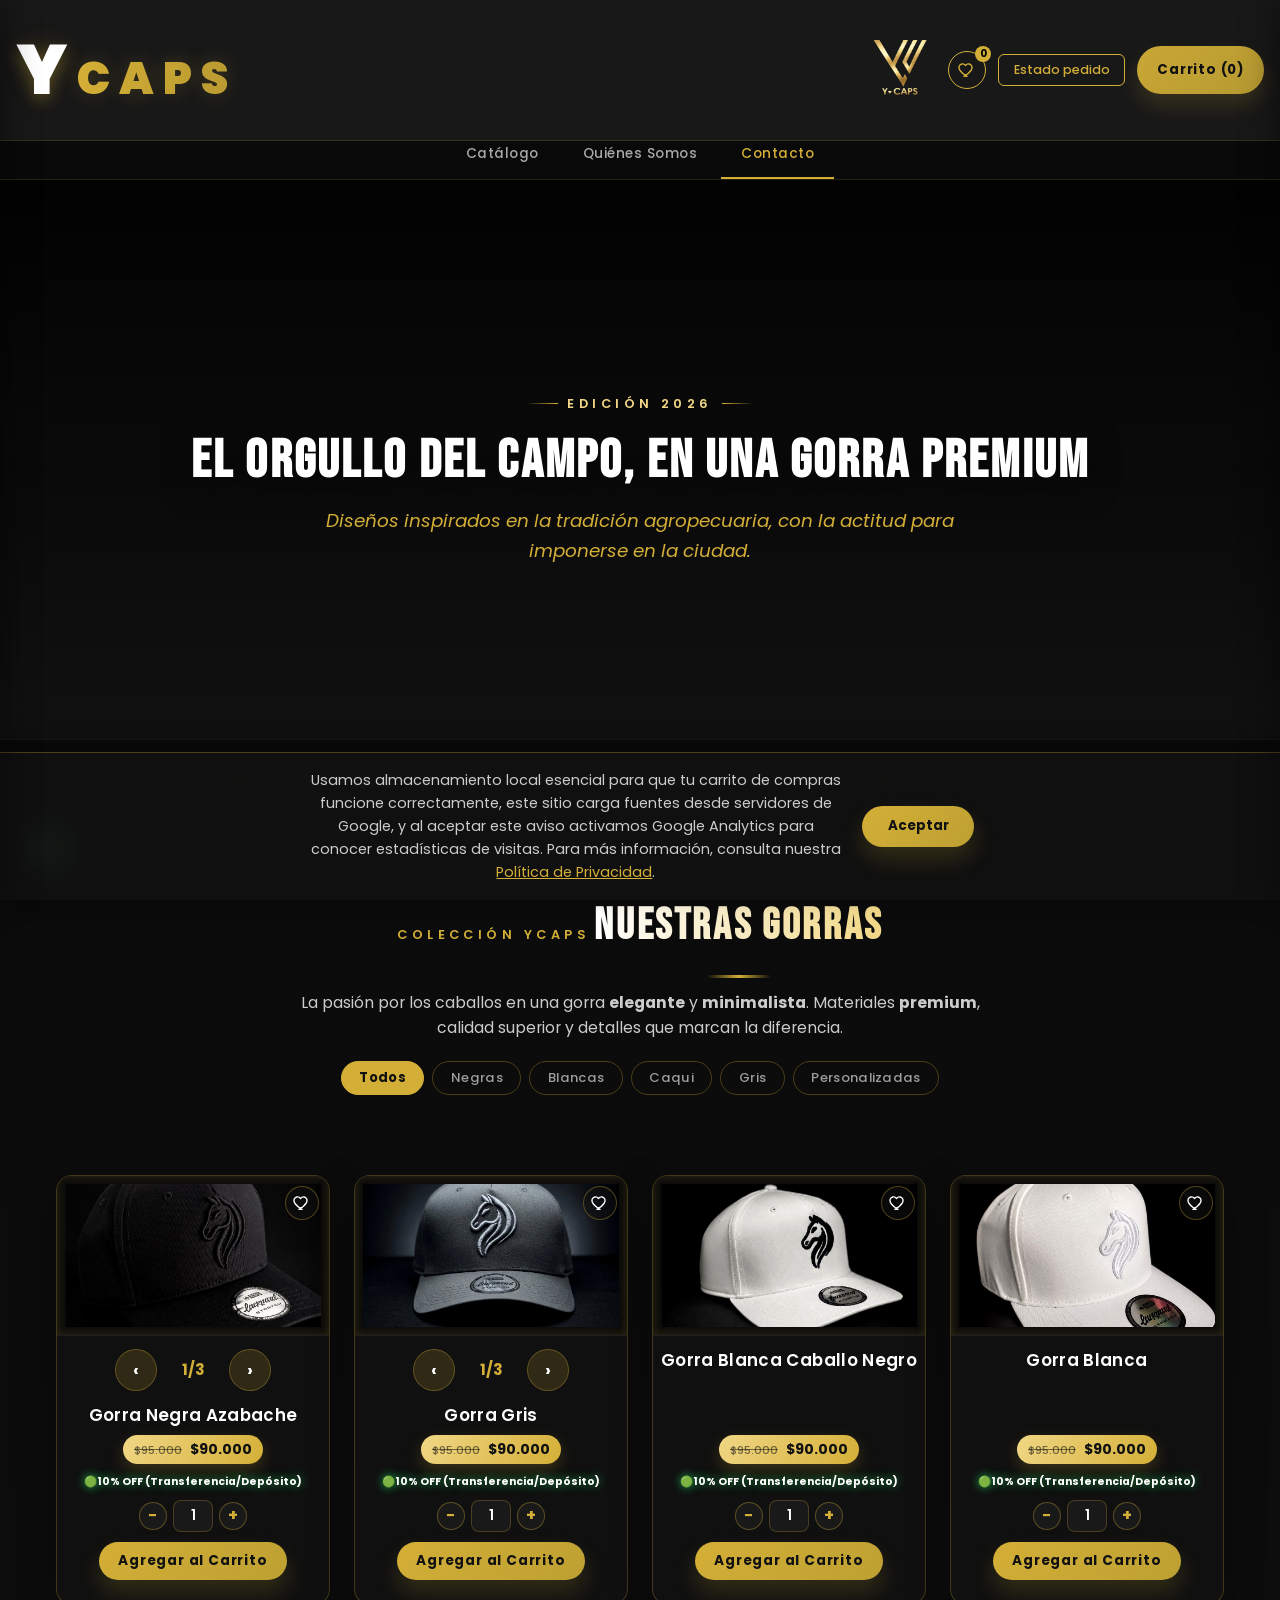
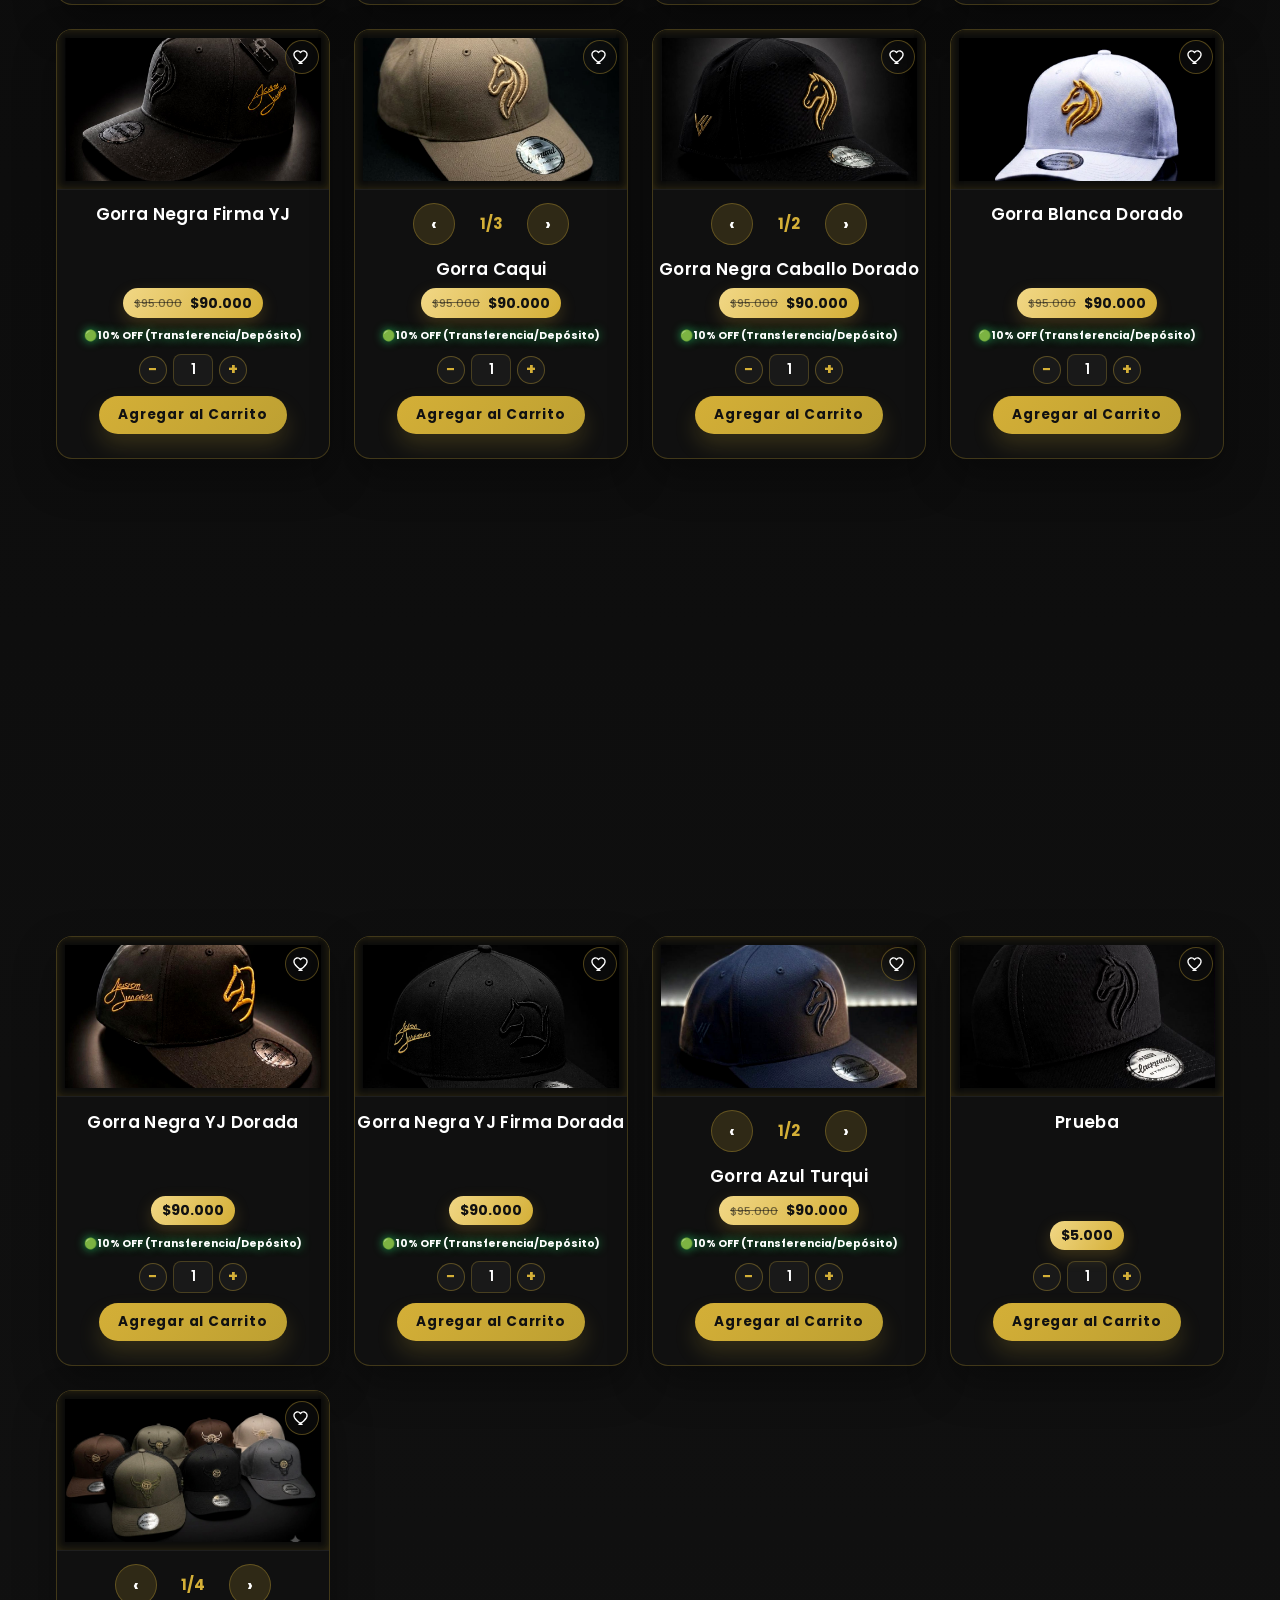
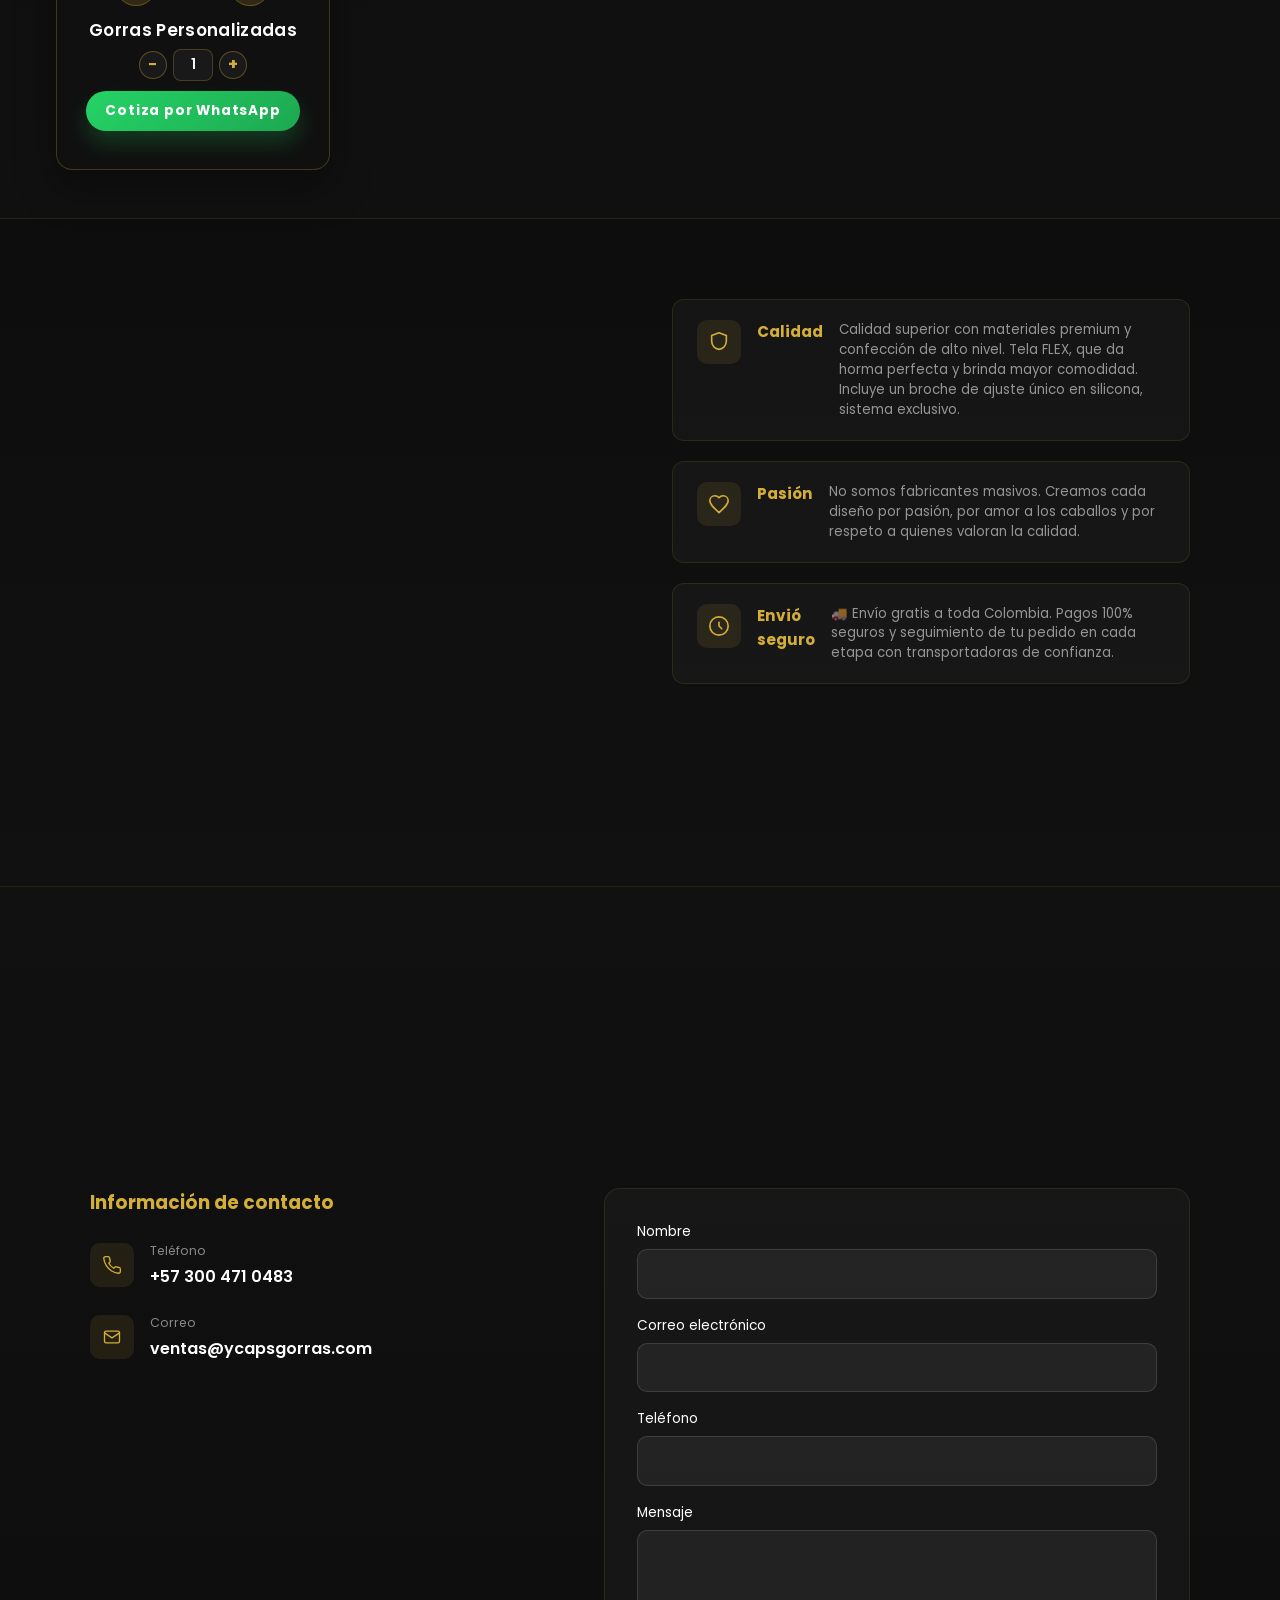
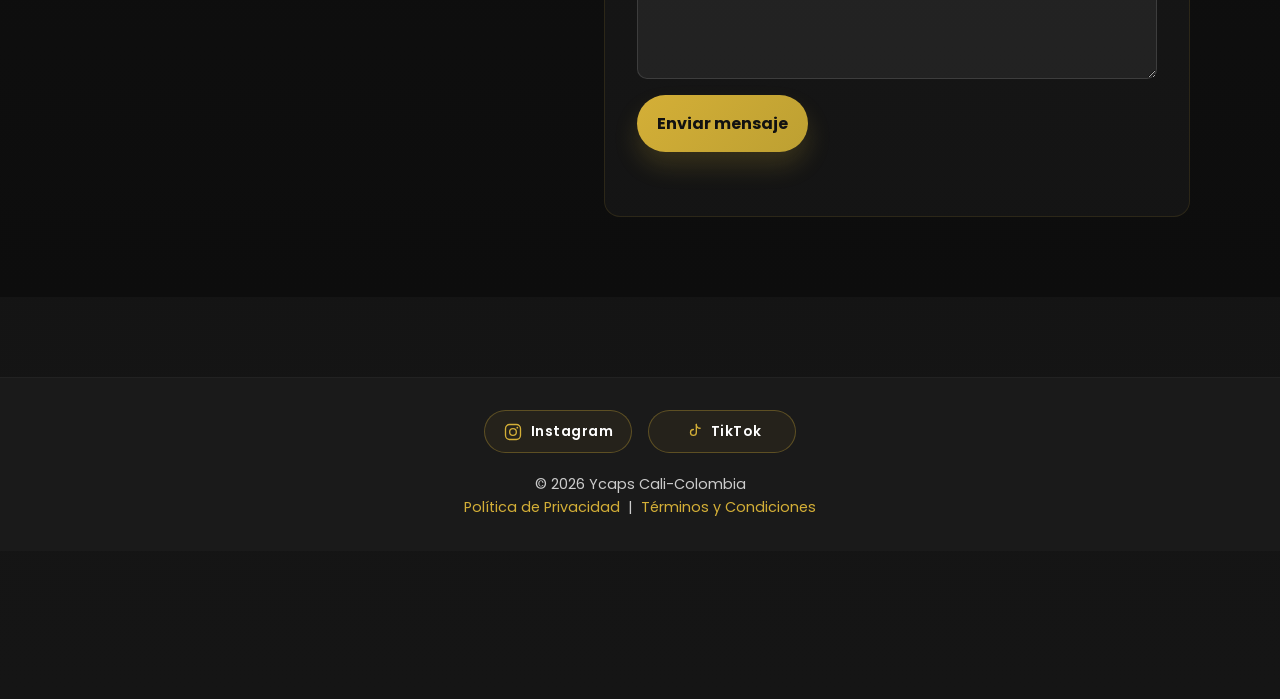
==== commit dc990b34: "tarjeta nueva azul turqui" ====
--- a/index.html
+++ b/index.html
@@ -393,6 +393,24 @@
                 <button type="button" class="btn-cantidad btn-sumar" aria-label="Aumentar cantidad">+</button>
             </div>
             <button class="btn-agregar" onclick="agregarAlCarrito('Gorra Negra YJ Firma Dorada', 90000, this)">Agregar al Carrito</button>
+        </div>
+
+        <div class="tarjeta-producto reveal" data-categoria="azul">
+            <button type="button" class="btn-favorito" data-nombre="Gorra Azul Turqui" data-precio="90000" aria-label="Agregar a favoritos">
+                <svg viewBox="0 0 24 24" fill="none" stroke="currentColor" stroke-width="1.8" aria-hidden="true"><path d="M12 20.5s-7.5-4.6-10-9.1C0.4 8.1 1.8 4.8 5 4c2-.5 3.8.4 5 2 1.2-1.6 3-2.5 5-2 3.2.8 4.6 4.1 3 7.4-2.5 4.5-10 9.1-10 9.1Z" stroke-linecap="round" stroke-linejoin="round"/></svg>
+            </button>
+            <img src="./media/gorra-azulturqui1.jpg" alt="Gorra Azul Turqui" class="imagen-producto" loading="lazy">
+            <img src="./media/gorra-azulturqui2.jpg" alt="Gorra Azul Turqui detalle" class="imagen-producto" loading="lazy">
+
+            <h3>Gorra Azul Turqui</h3>
+            <p class="precio"><span class="precio-original">$95.000</span><span class="precio-descuento">$90.000</span></p>
+            <p class="aviso-dto-whatsapp">🟢10% OFF (Transferencia/Depósito)</p>
+            <div class="selector-cantidad">
+                <button type="button" class="btn-cantidad btn-restar" aria-label="Disminuir cantidad">&minus;</button>
+                <input type="number" class="input-cantidad" value="1" min="1" max="99" aria-label="Cantidad">
+                <button type="button" class="btn-cantidad btn-sumar" aria-label="Aumentar cantidad">+</button>
+            </div>
+            <button class="btn-agregar" onclick="agregarAlCarrito('Gorra Azul Turqui', 90000, this)">Agregar al Carrito</button>
         </div>
 
         <div class="tarjeta-producto reveal" data-categoria="prueba">
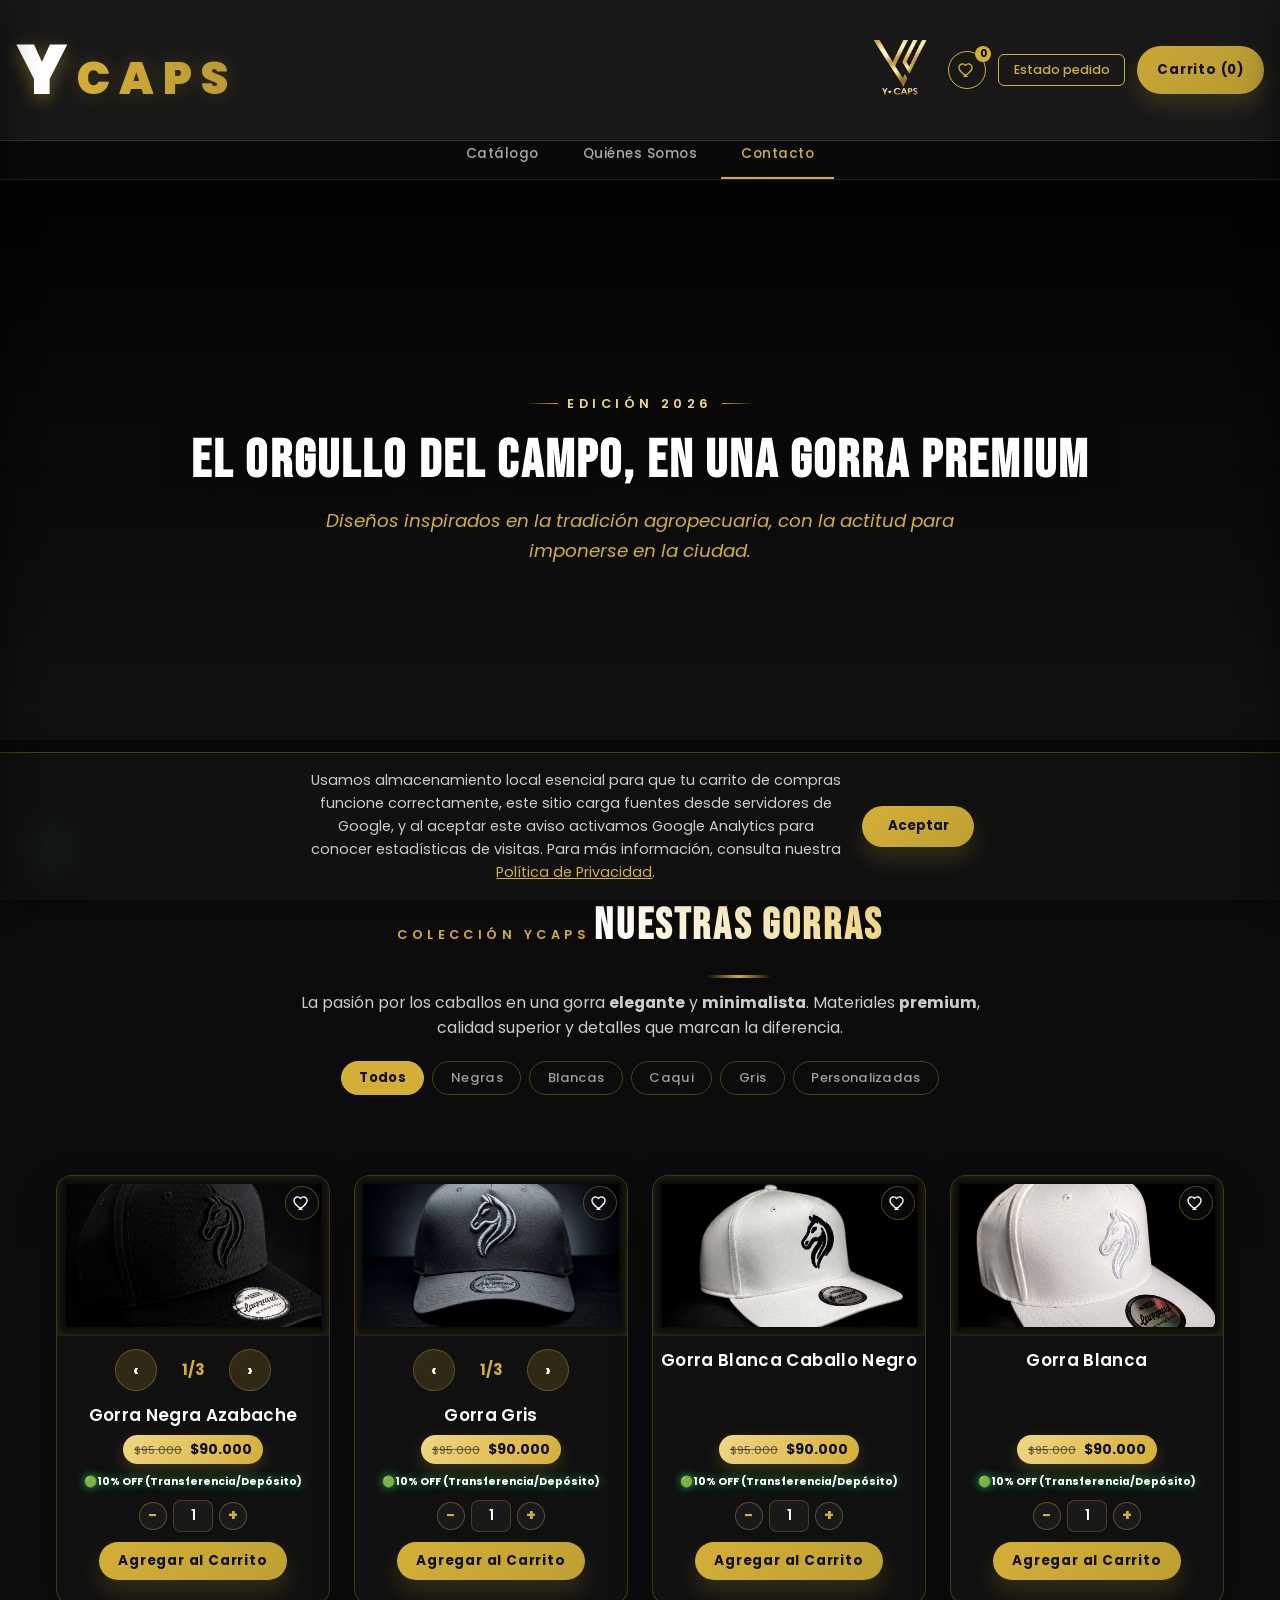
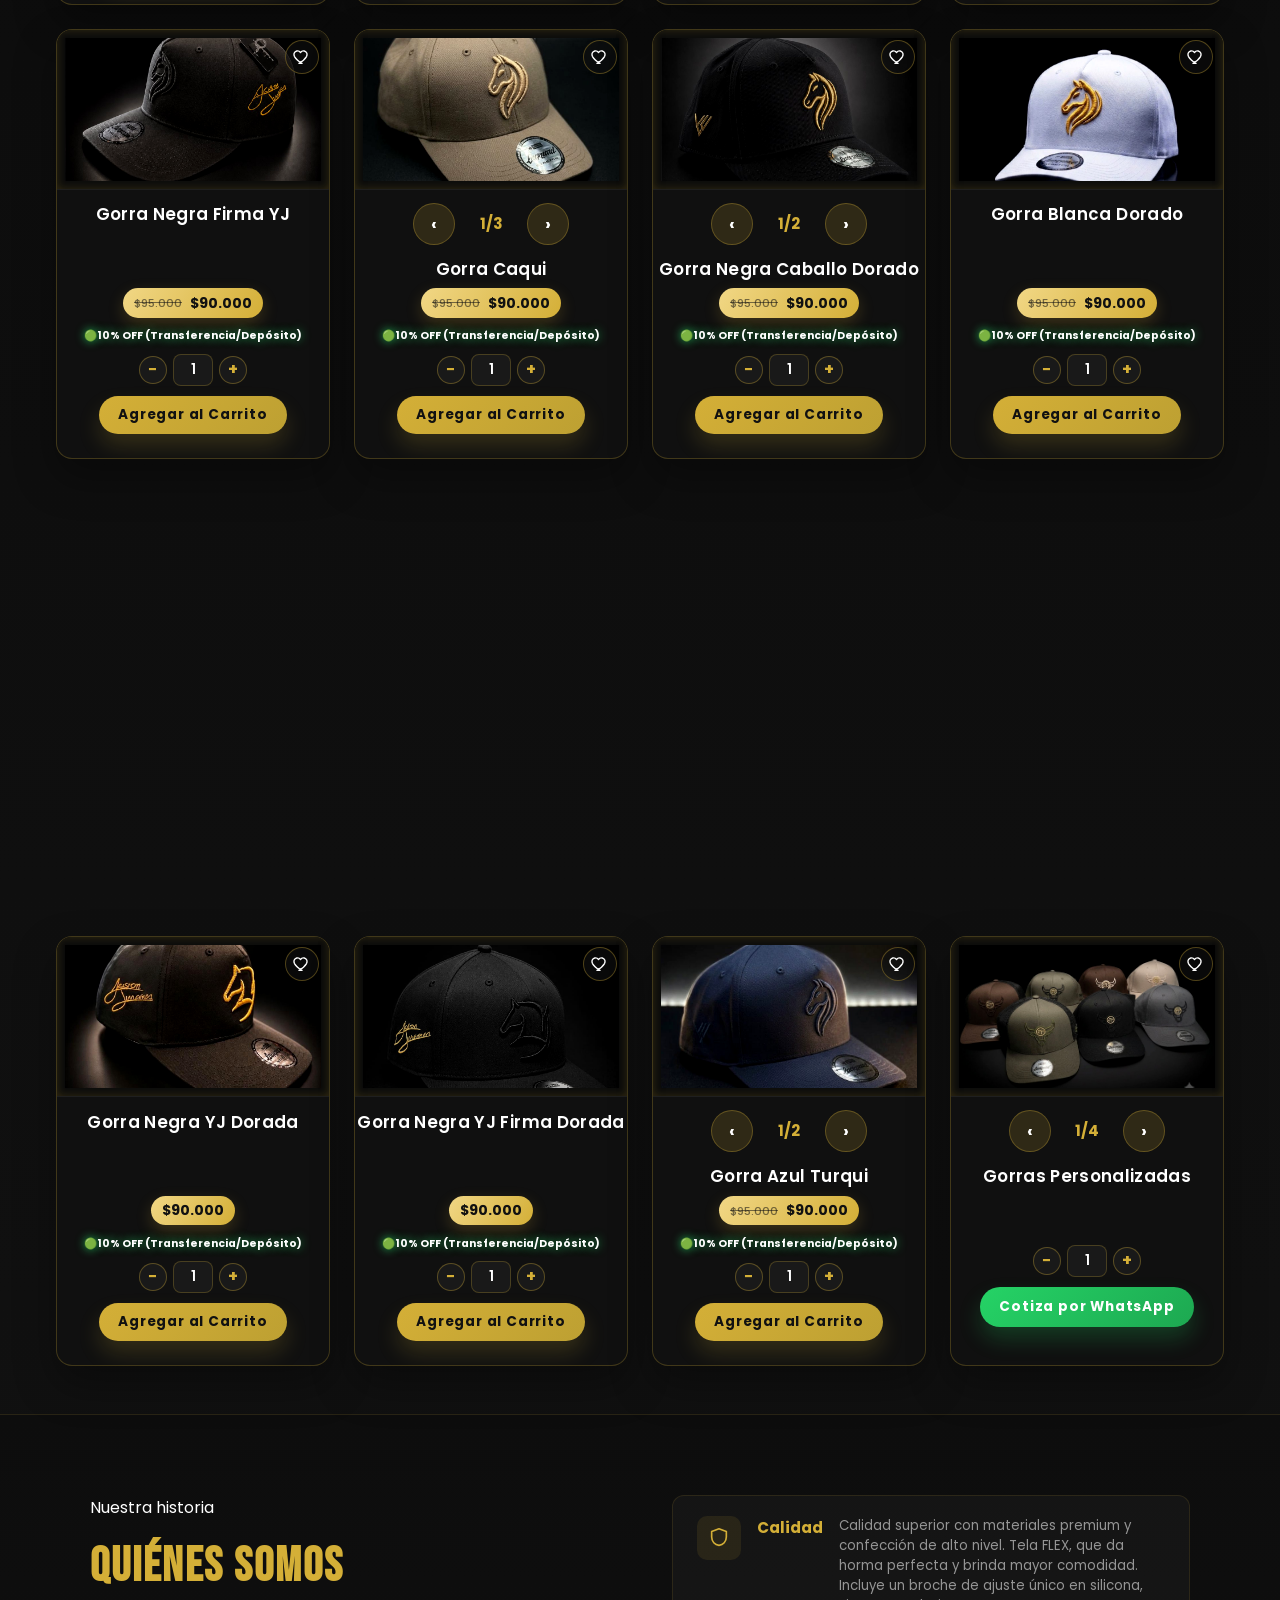
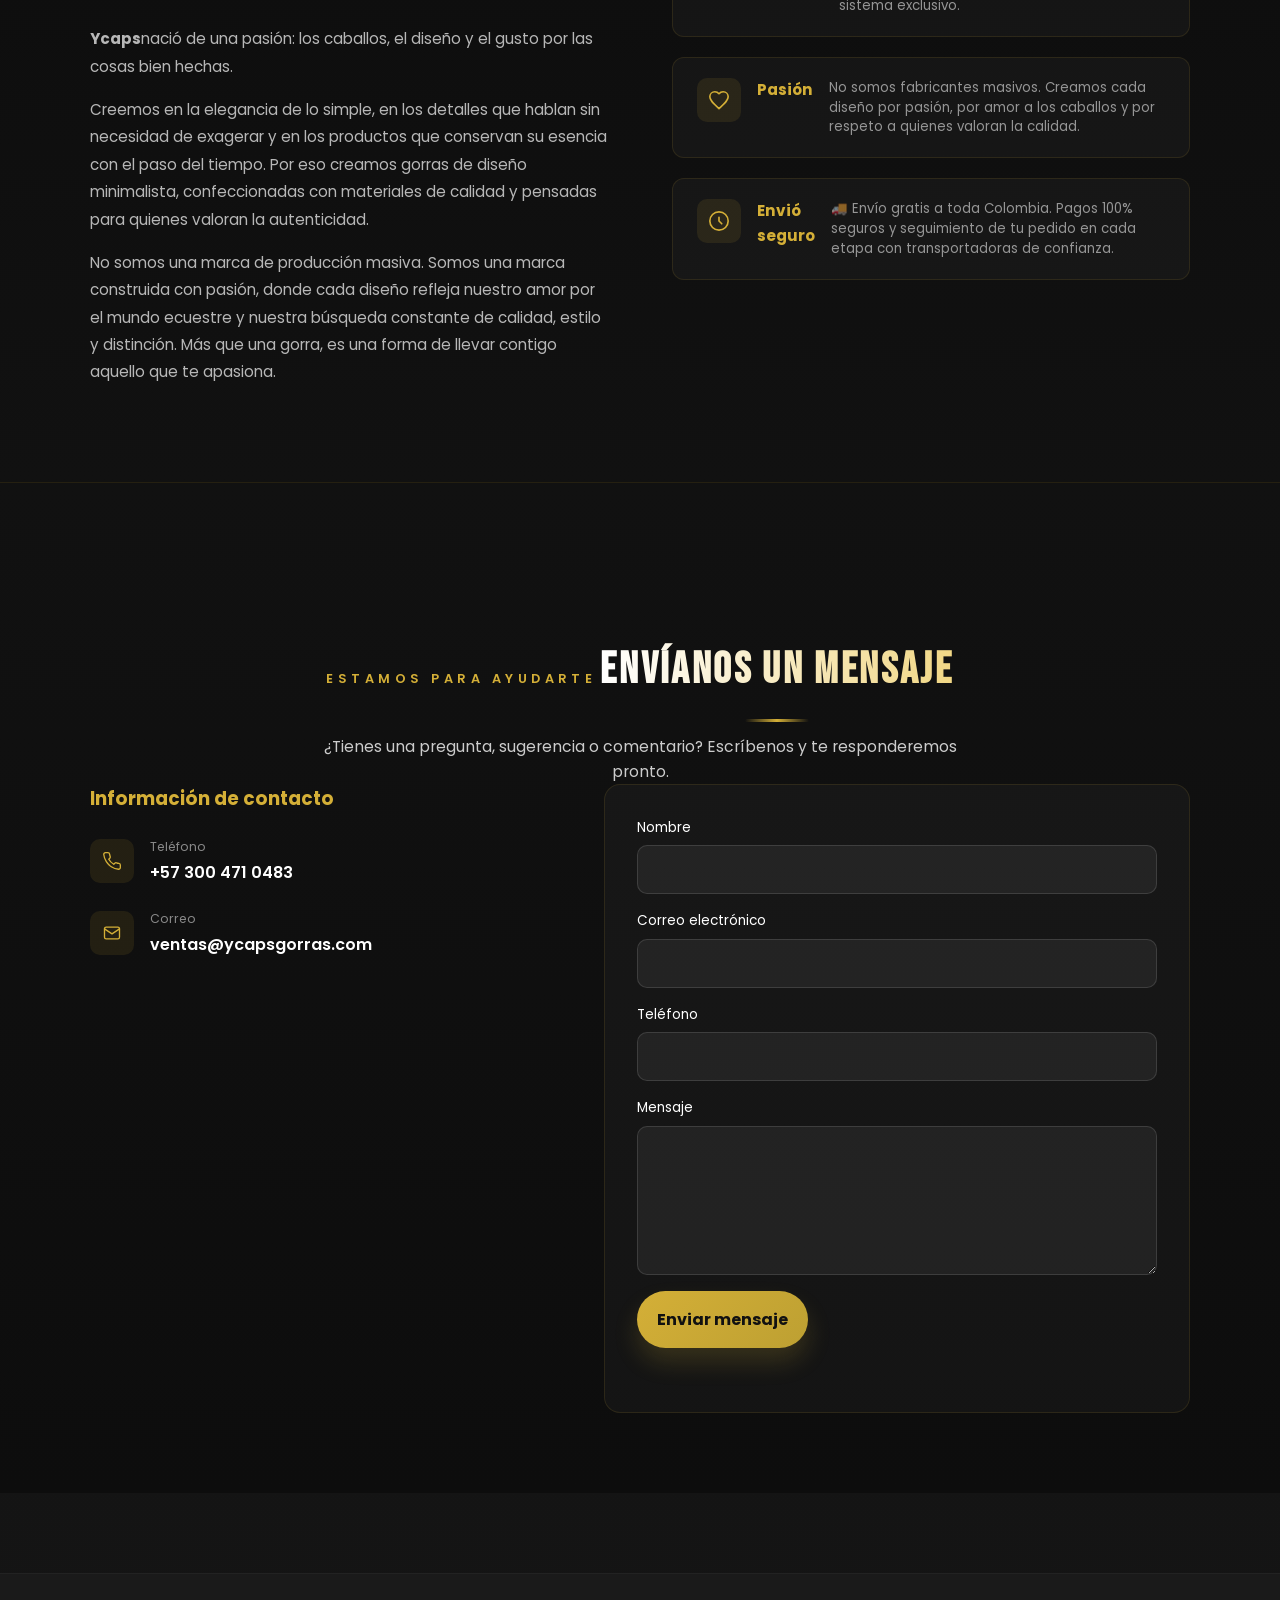
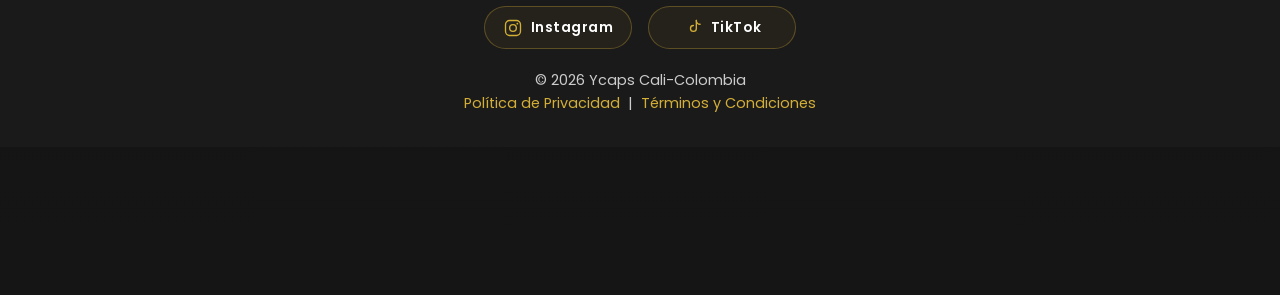
==== commit 567f2bbd: "diagramas y mapas de uso, se elimina tarjeta de compra de prueba , de html y de db" ====
--- a/index.html
+++ b/index.html
@@ -411,22 +411,6 @@
                 <button type="button" class="btn-cantidad btn-sumar" aria-label="Aumentar cantidad">+</button>
             </div>
             <button class="btn-agregar" onclick="agregarAlCarrito('Gorra Azul Turqui', 90000, this)">Agregar al Carrito</button>
-        </div>
-
-        <div class="tarjeta-producto reveal" data-categoria="prueba">
-            <button type="button" class="btn-favorito" data-nombre="Prueba" data-precio="5000" aria-label="Agregar a favoritos">
-                <svg viewBox="0 0 24 24" fill="none" stroke="currentColor" stroke-width="1.8" aria-hidden="true"><path d="M12 20.5s-7.5-4.6-10-9.1C0.4 8.1 1.8 4.8 5 4c2-.5 3.8.4 5 2 1.2-1.6 3-2.5 5-2 3.2.8 4.6 4.1 3 7.4-2.5 4.5-10 9.1-10 9.1Z" stroke-linecap="round" stroke-linejoin="round"/></svg>
-            </button>
-            <img src="./media/gorra-negra.jpg" alt="Prueba" class="imagen-producto" loading="lazy">
-
-            <h3>Prueba</h3>
-            <p class="precio"><span class="precio-descuento">$5.000</span></p>
-            <div class="selector-cantidad">
-                <button type="button" class="btn-cantidad btn-restar" aria-label="Disminuir cantidad">&minus;</button>
-                <input type="number" class="input-cantidad" value="1" min="1" max="99" aria-label="Cantidad">
-                <button type="button" class="btn-cantidad btn-sumar" aria-label="Aumentar cantidad">+</button>
-            </div>
-            <button class="btn-agregar" onclick="agregarAlCarrito('Prueba', 5000, this)">Agregar al Carrito</button>
         </div>
 
            <div class="tarjeta-producto reveal" data-categoria="personalizada">
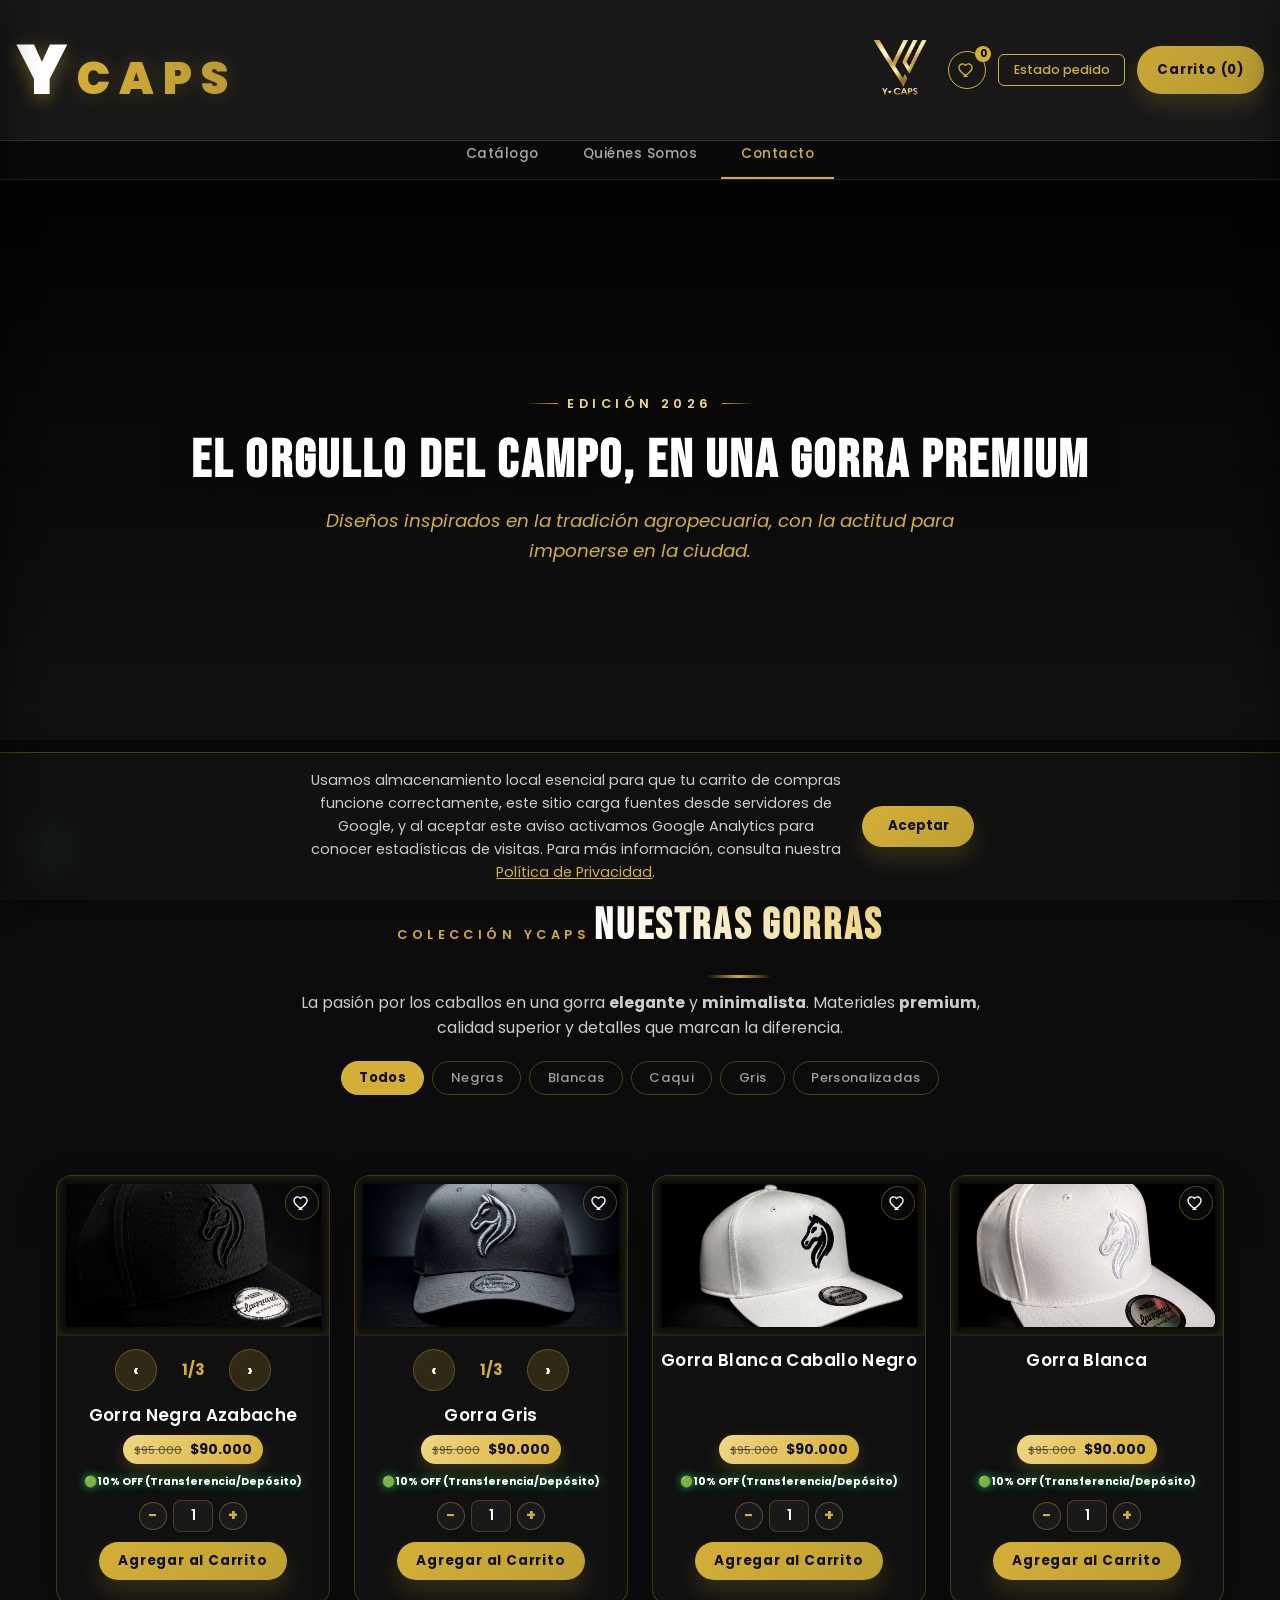
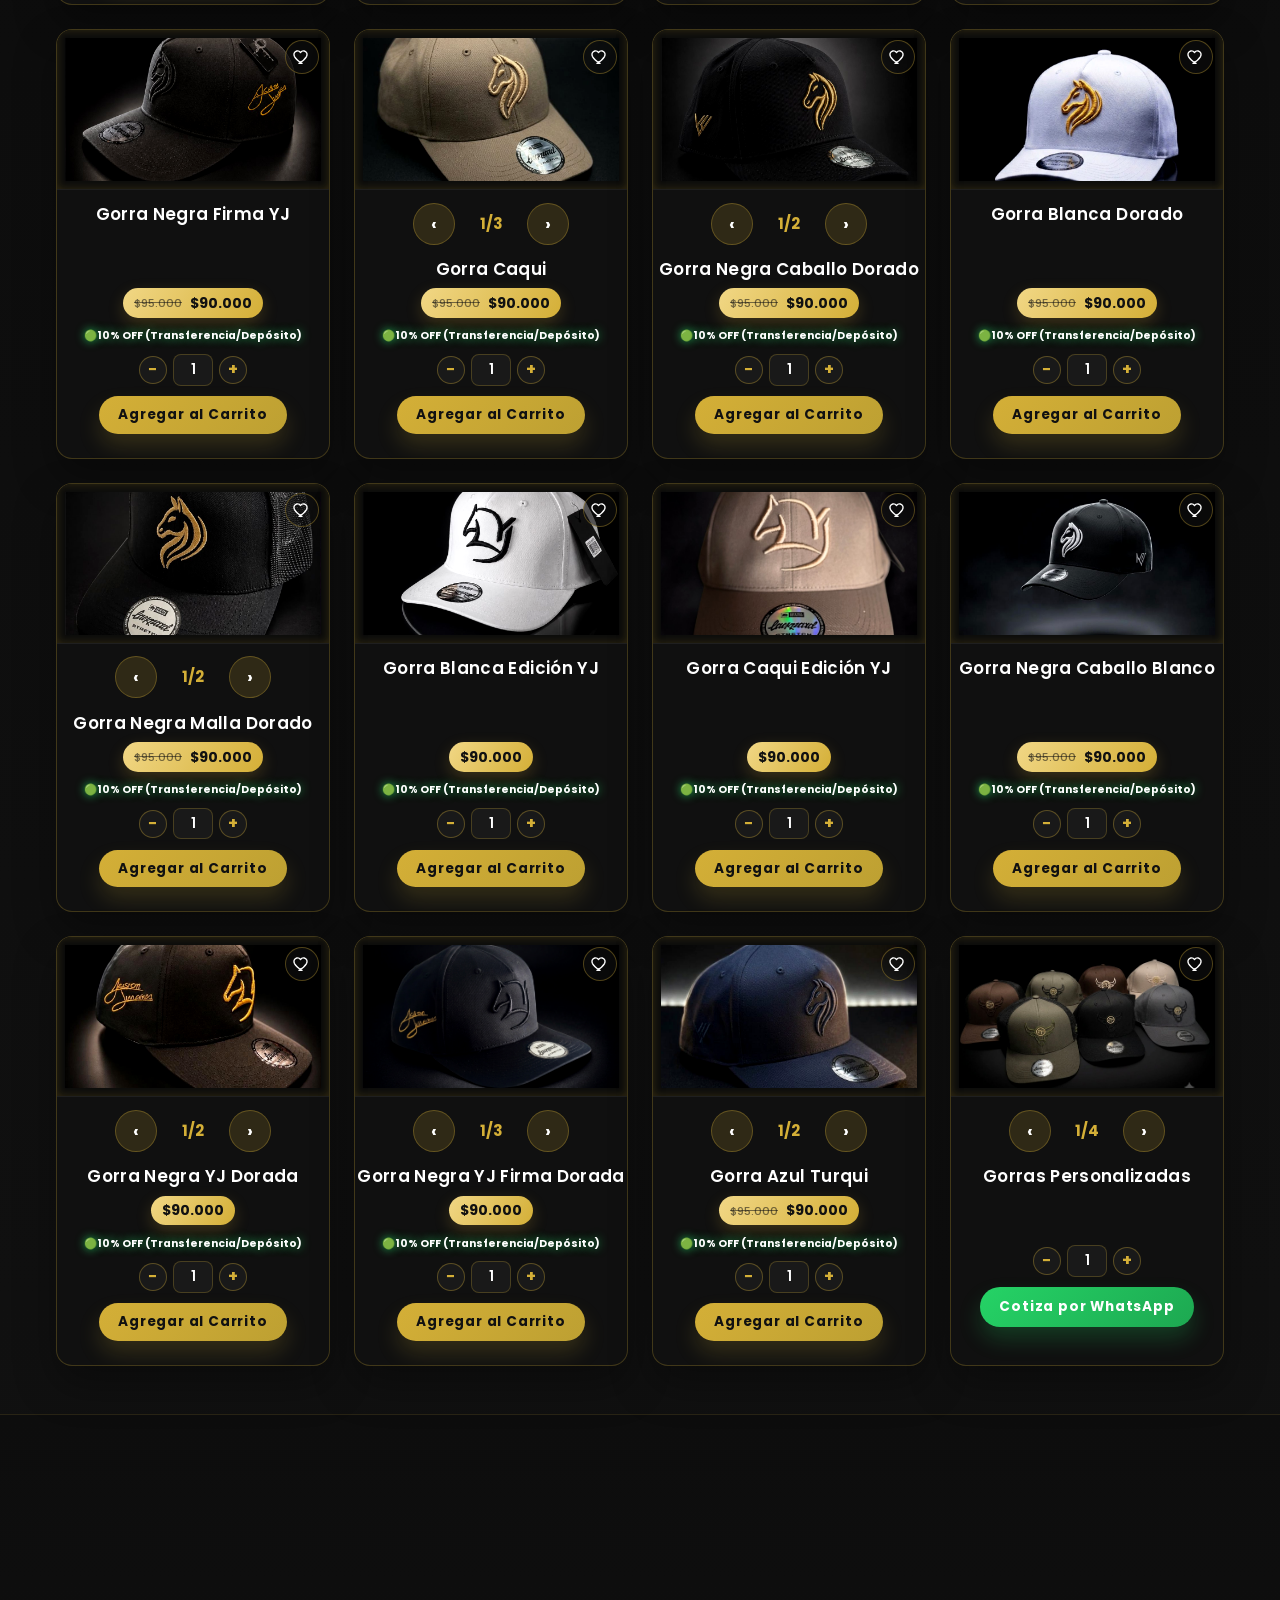
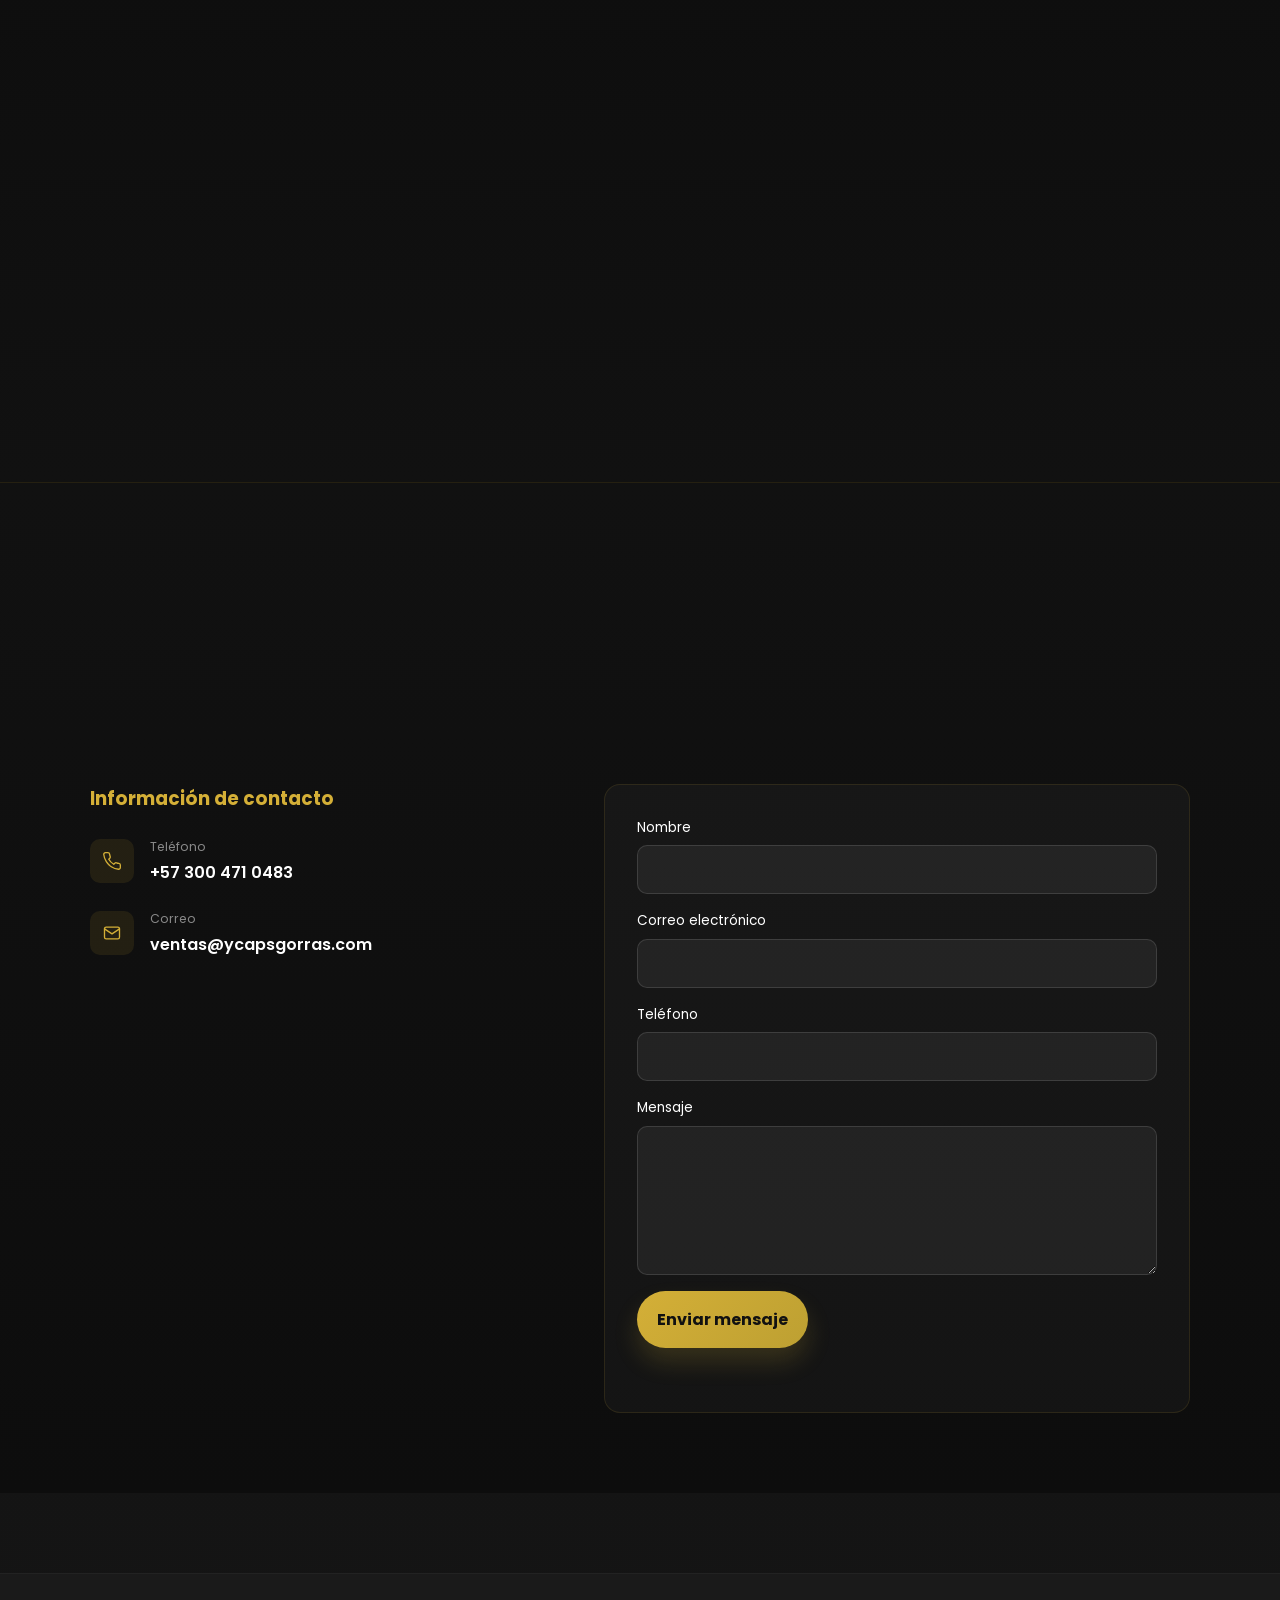
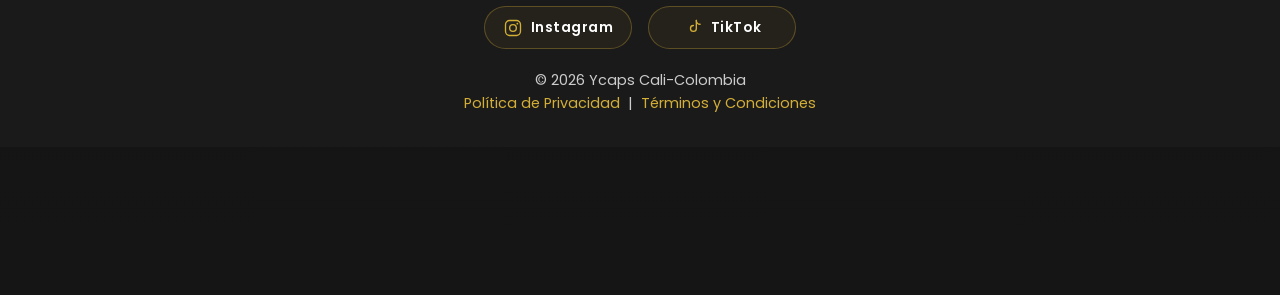
==== commit ccad5a62: "agrega de fotos a tarjetas de gorras" ====
--- a/index.html
+++ b/index.html
@@ -366,6 +366,7 @@
                 <svg viewBox="0 0 24 24" fill="none" stroke="currentColor" stroke-width="1.8" aria-hidden="true"><path d="M12 20.5s-7.5-4.6-10-9.1C0.4 8.1 1.8 4.8 5 4c2-.5 3.8.4 5 2 1.2-1.6 3-2.5 5-2 3.2.8 4.6 4.1 3 7.4-2.5 4.5-10 9.1-10 9.1Z" stroke-linecap="round" stroke-linejoin="round"/></svg>
             </button>
             <img src="./media/gorra-negra-yj-dorado.jpg" alt="Gorra Negra YJ Dorada" class="imagen-producto" loading="lazy">
+            <img src="./media/Gorra-negra-yj-dorado2.jpg" alt="Gorra Negra YJ Dorada" class="imagen-producto" loading="lazy">
 
             <h3>Gorra Negra YJ Dorada</h3>
             <p class="precio"><span class="precio-descuento">$90.000</span></p>
@@ -383,6 +384,8 @@
                 <svg viewBox="0 0 24 24" fill="none" stroke="currentColor" stroke-width="1.8" aria-hidden="true"><path d="M12 20.5s-7.5-4.6-10-9.1C0.4 8.1 1.8 4.8 5 4c2-.5 3.8.4 5 2 1.2-1.6 3-2.5 5-2 3.2.8 4.6 4.1 3 7.4-2.5 4.5-10 9.1-10 9.1Z" stroke-linecap="round" stroke-linejoin="round"/></svg>
             </button>
             <img src="./media/gorra-negra-yj-firma-dorada.jpg" alt="Gorra Negra YJ Firma Dorada" class="imagen-producto" loading="lazy">
+            <img src="./media/gorra-negra-yj-firma-dorada2.jpg" alt="Gorra Negra YJ Firma Dorada" class="imagen-producto" loading="lazy">
+            <img src="./media/gorra-negra-yj-firma-dorada3.jpg" alt="Gorra Negra YJ Firma Dorada" class="imagen-producto" loading="lazy">
 
             <h3>Gorra Negra YJ Firma Dorada</h3>
             <p class="precio"><span class="precio-descuento">$90.000</span></p>
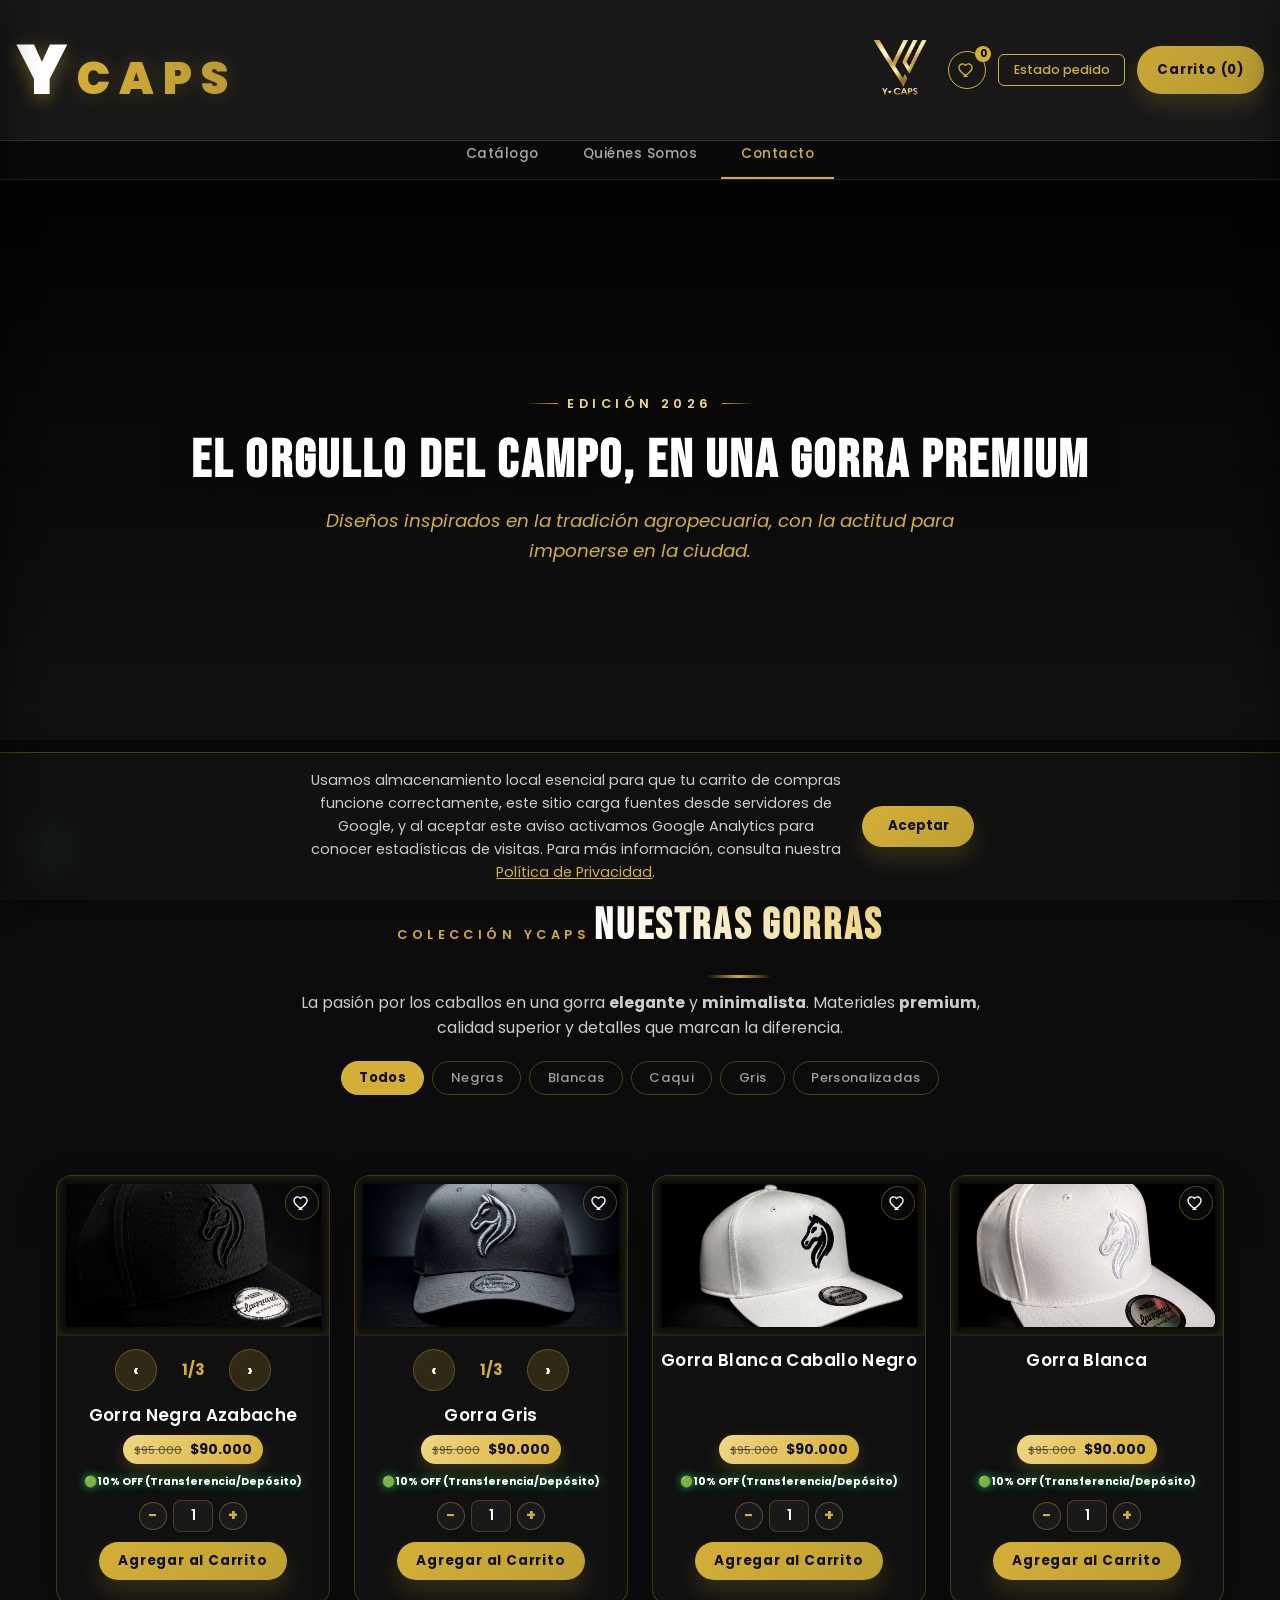
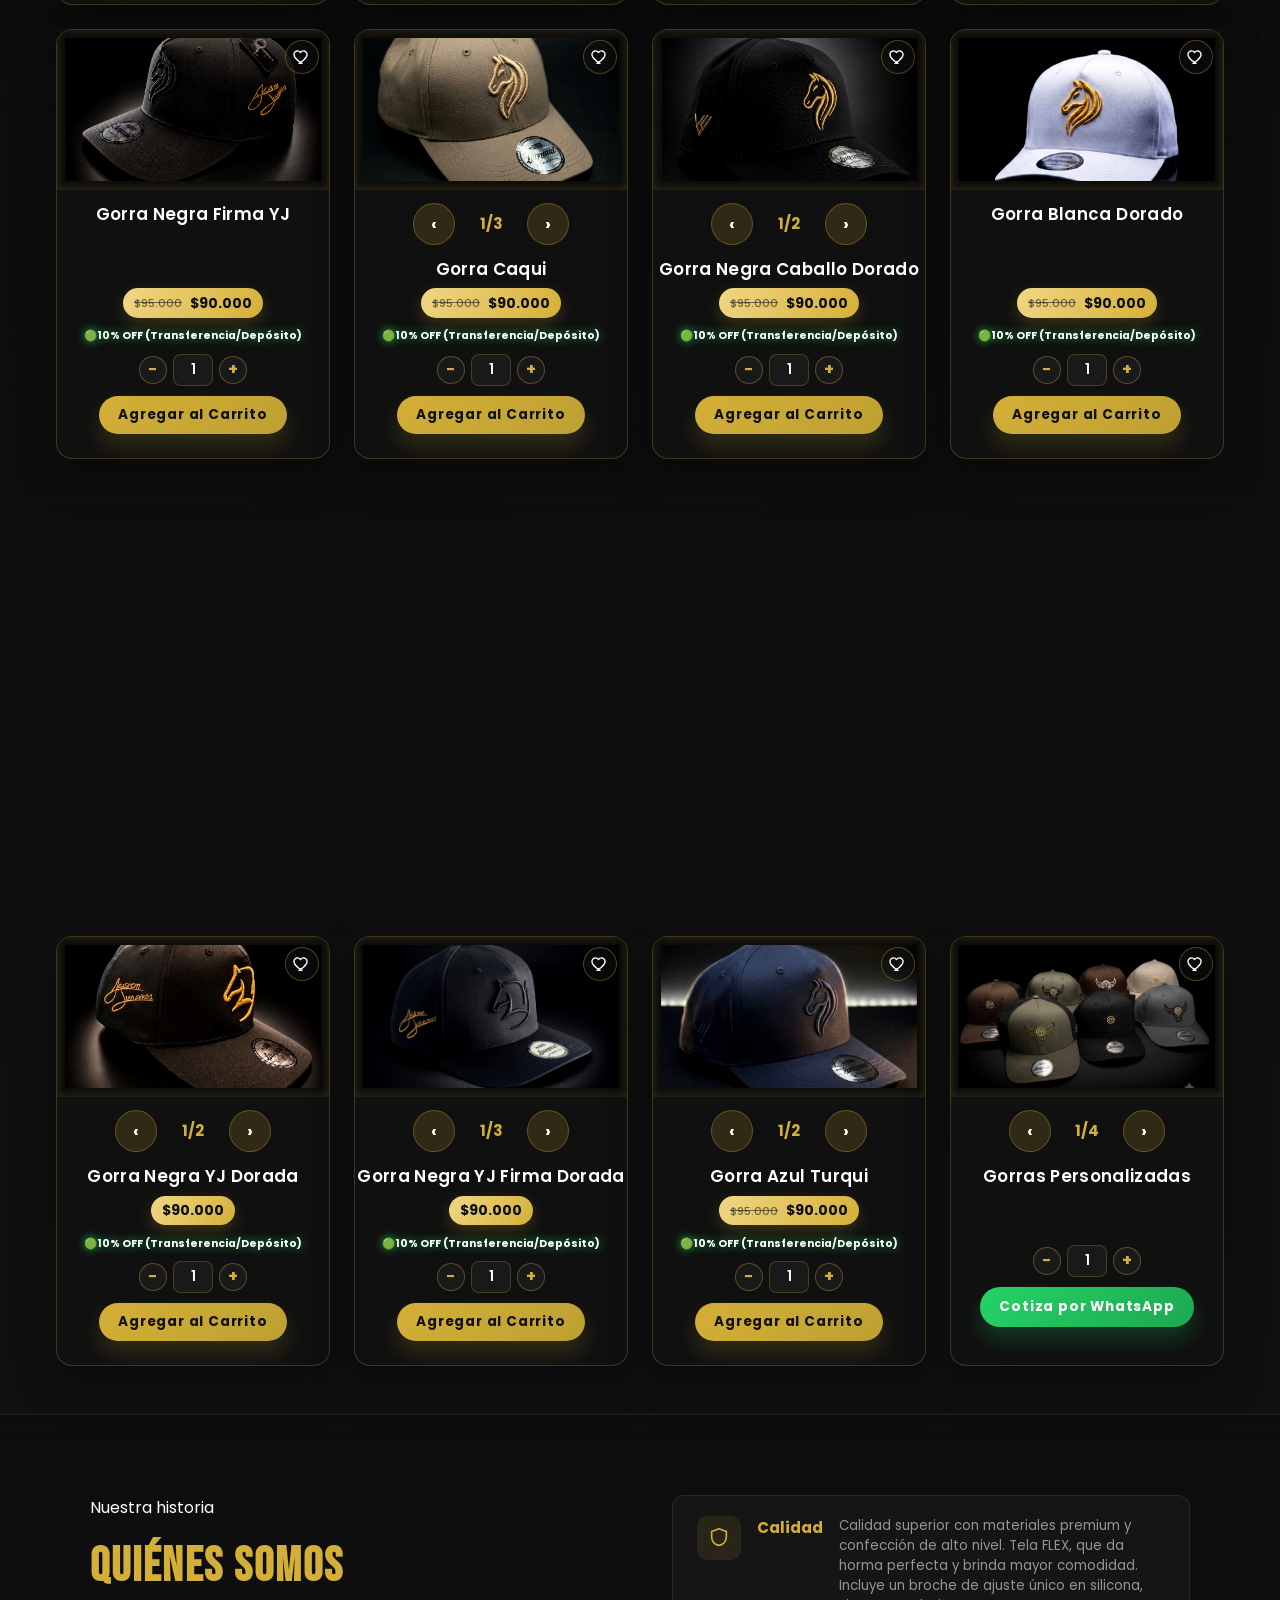
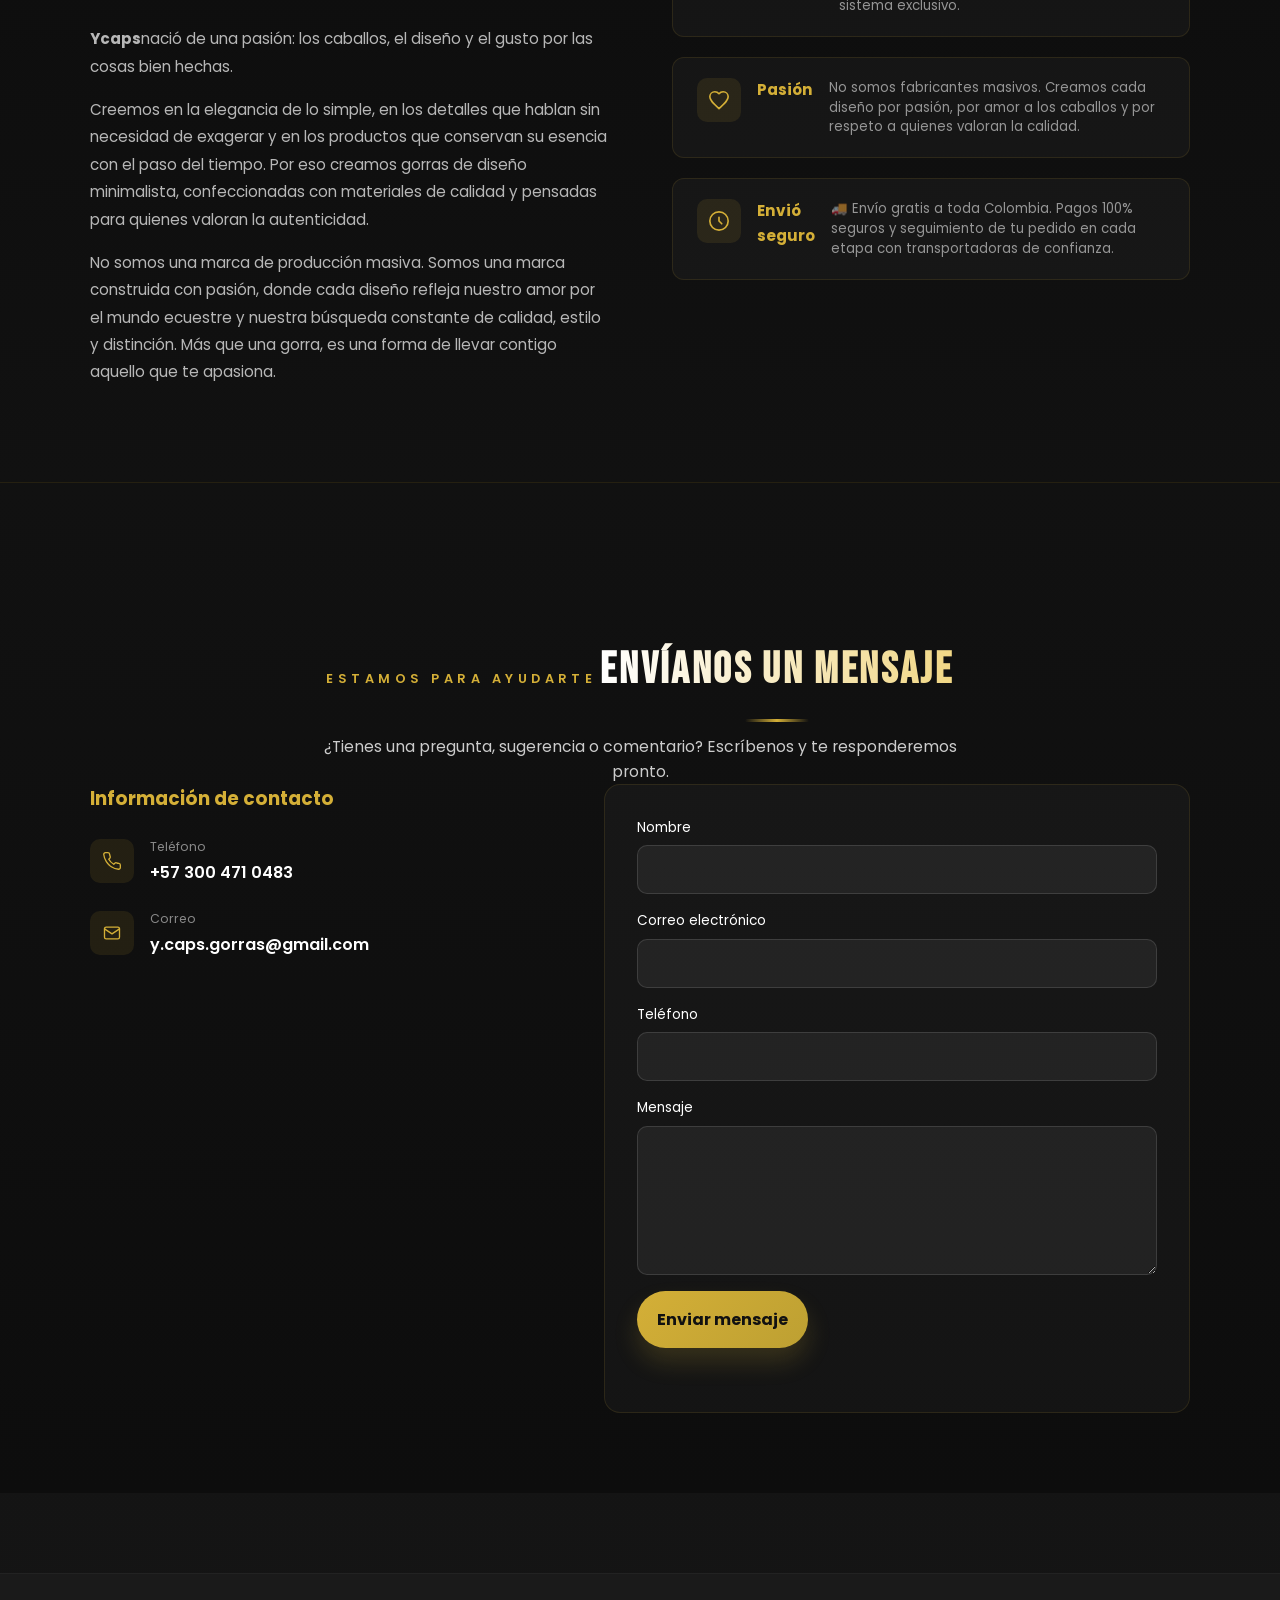
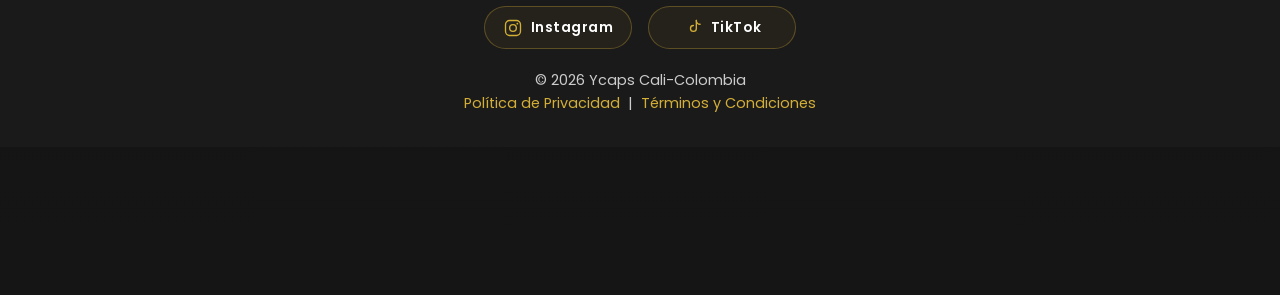
==== commit 4cedb77b: "se cmabia correo de informacion de contacto y formulario que llegue a y.caps.gorras@gmail.com" ====
--- a/index.html
+++ b/index.html
@@ -504,7 +504,7 @@
                     </span>
                     <div>
                         <span class="contacto-etiqueta">Correo</span>
-                        <a href="mailto:ventas@ycapsgorras.com">ventas@ycapsgorras.com</a>
+                        <a href="mailto:y.caps.gorras@gmail.com">y.caps.gorras@gmail.com</a>
                     </div>
                 </div>
             </div>
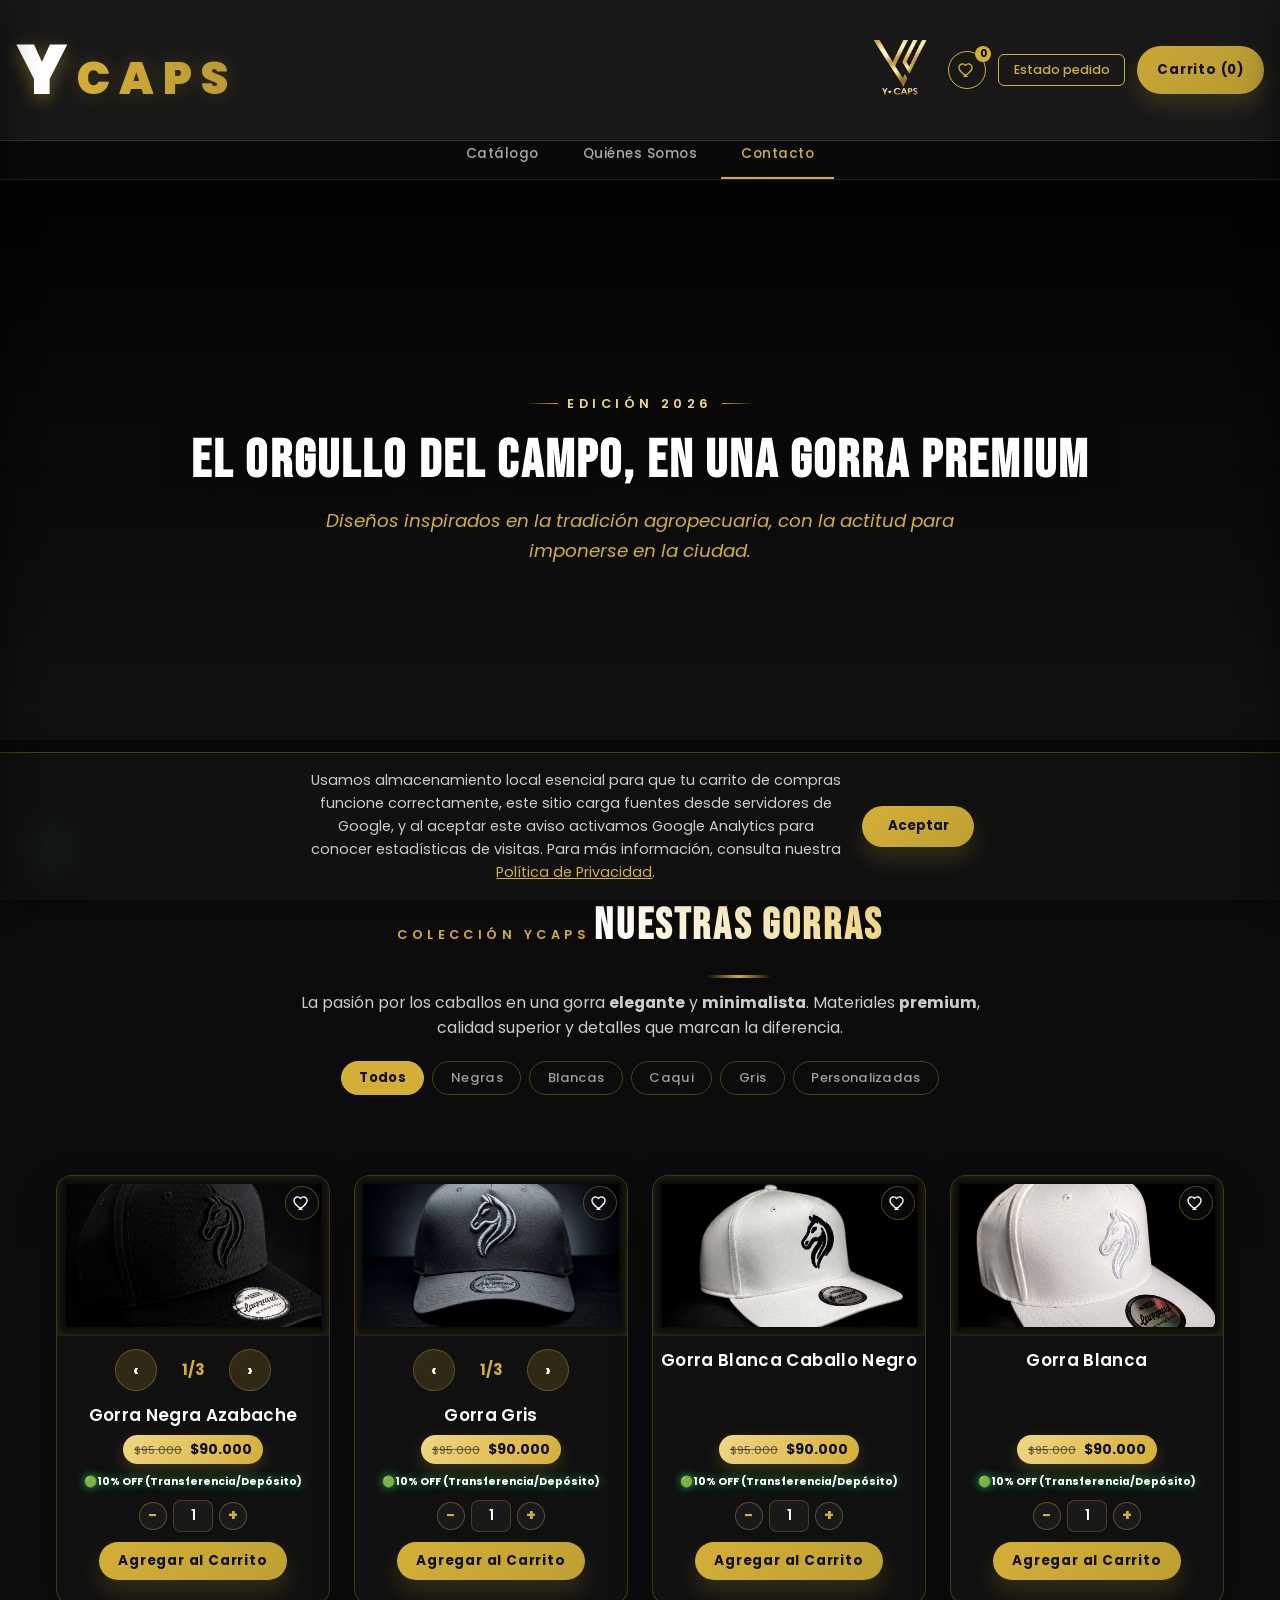
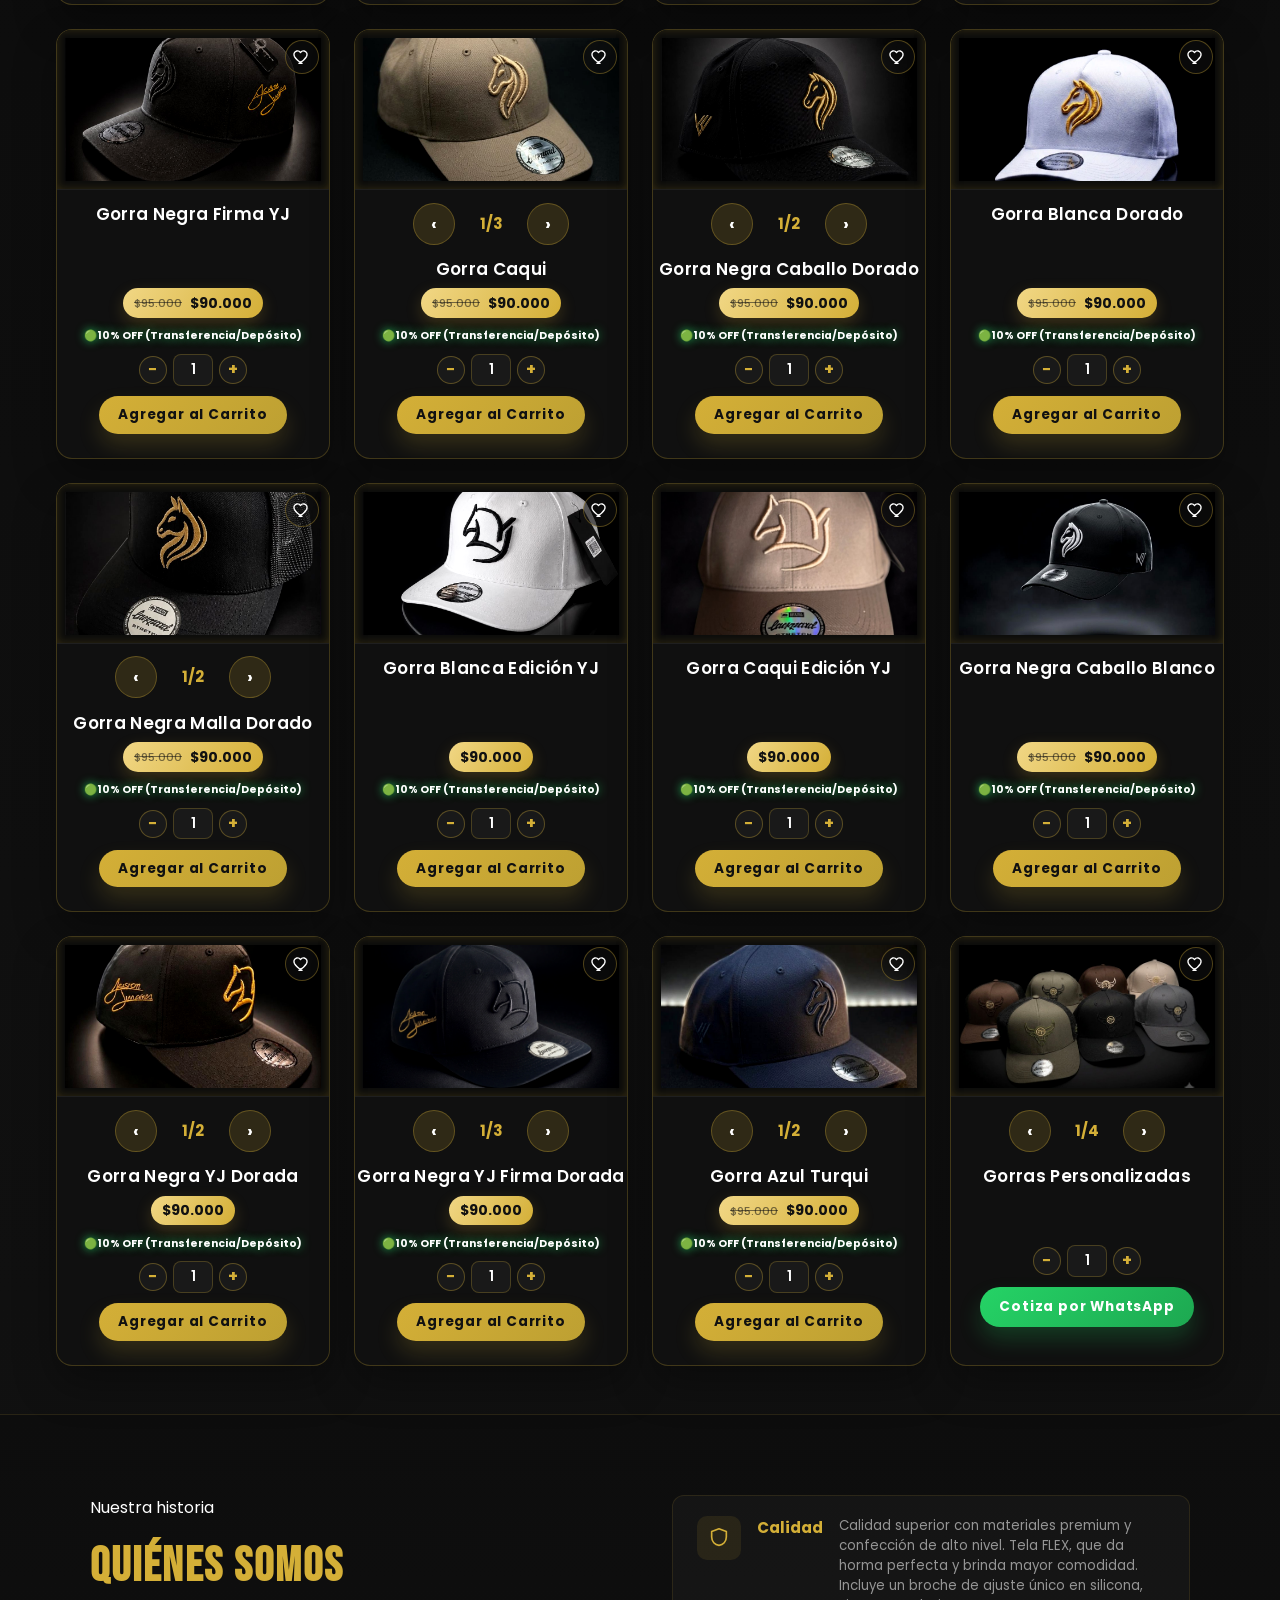
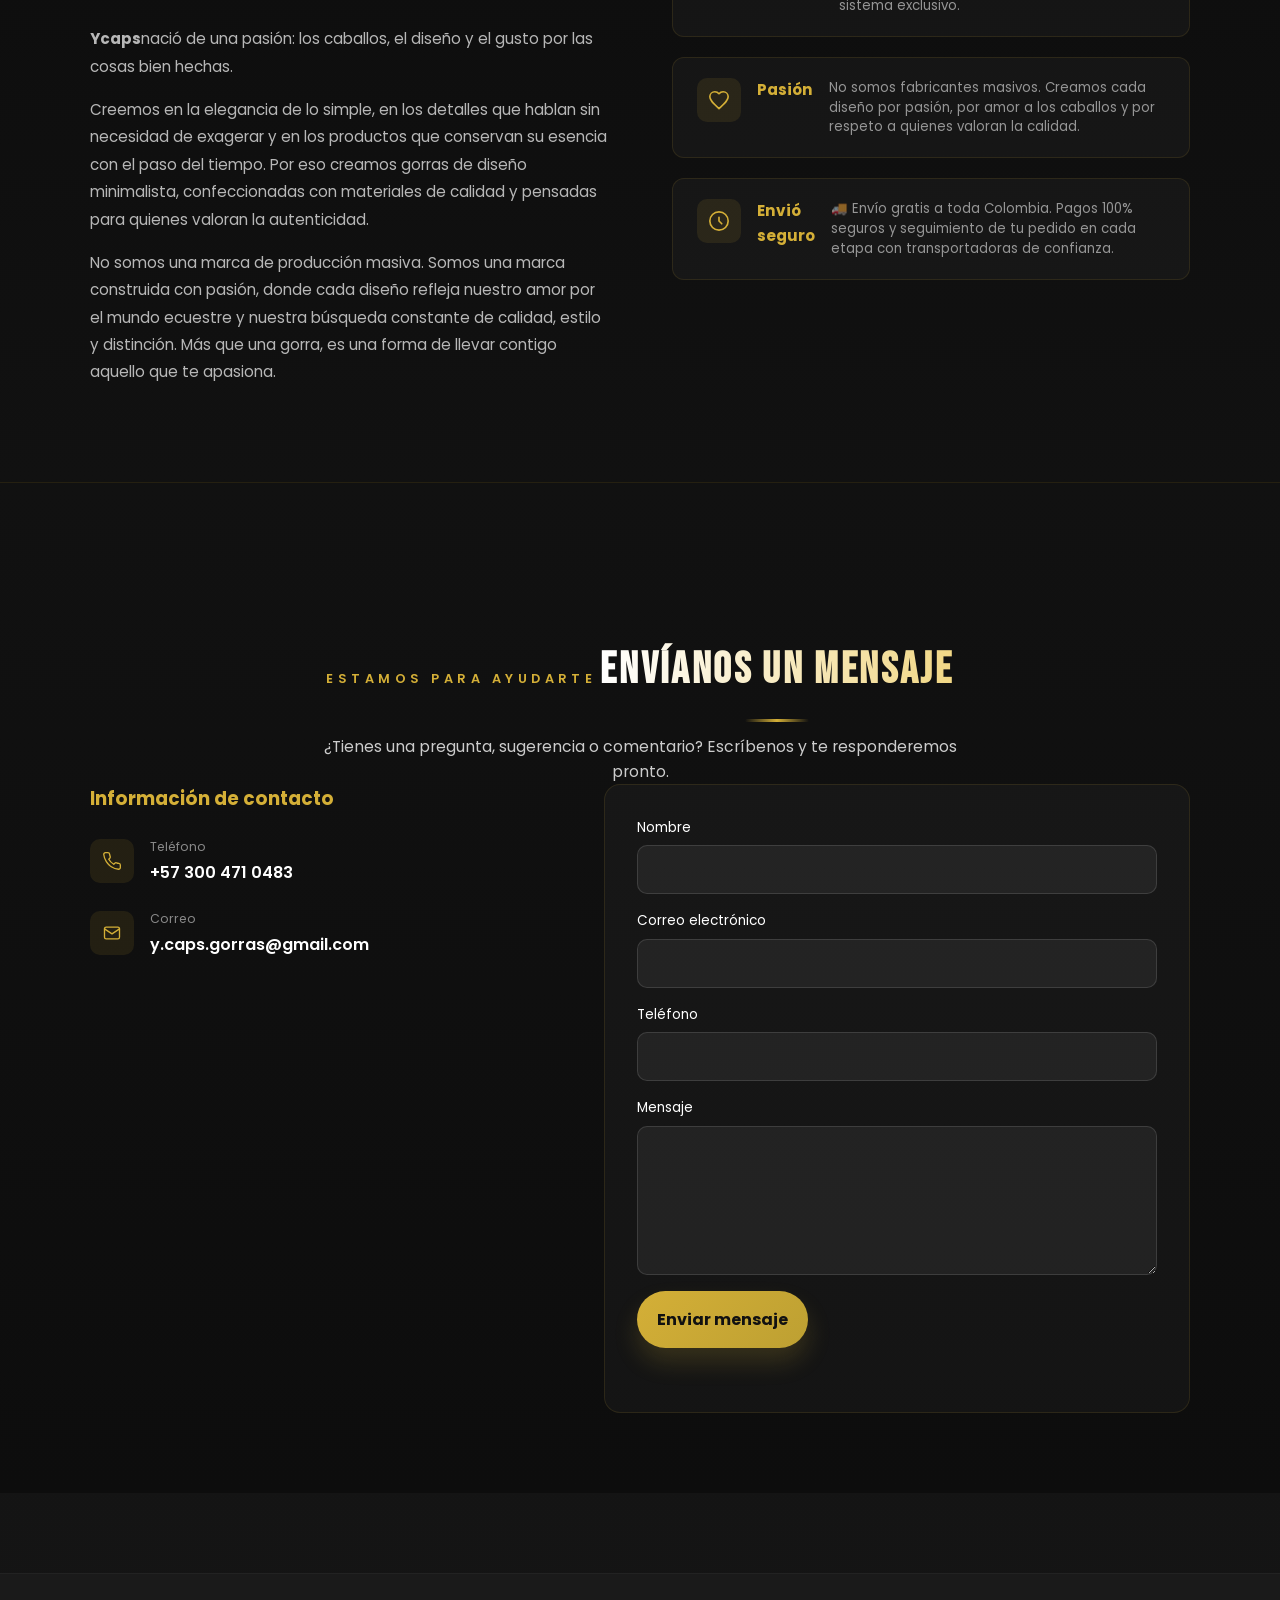
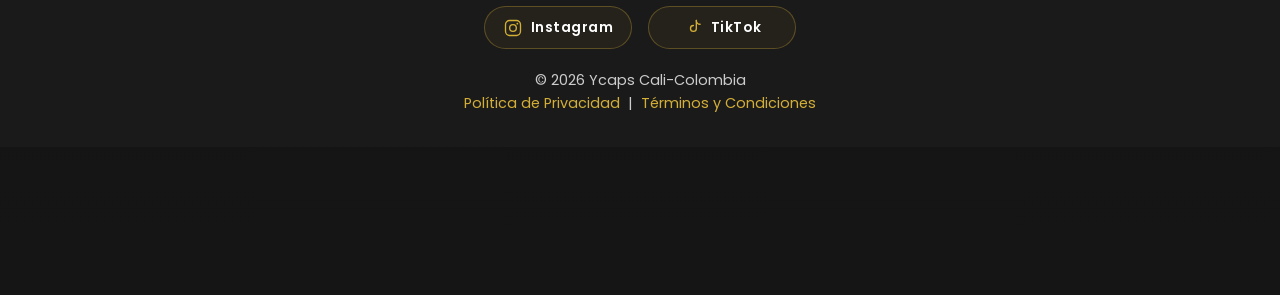
==== commit ed1988f8: "se añade script de google ads" ====
--- a/index.html
+++ b/index.html
@@ -19,6 +19,15 @@
     <link rel="preconnect" href="https://fonts.gstatic.com" crossorigin>
     <link href="https://fonts.googleapis.com/css2?family=Bebas+Neue&family=Poppins:wght@300;400;500;600;700&display=swap" rel="stylesheet">
     <link rel="stylesheet" href="styles.css?v=17">
+
+    <!-- Google Ads -->
+    <script async src="https://www.googletagmanager.com/gtag/js?id=AW-18270158959"></script>
+    <script>
+        window.dataLayer = window.dataLayer || [];
+        function gtag(){dataLayer.push(arguments);}
+        gtag('js', new Date());
+        gtag('config', 'AW-18270158959');
+    </script>
 </head>
 <body>
 
@@ -550,6 +559,20 @@
         
         <div class="items-carrito" id="items-carrito">
             </div>
+
+        <div class="codigo-promocional">
+            <label for="input-codigo-promo">Código Promocional</label>
+            <div class="codigo-promocional-fila">
+                <input type="text" id="input-codigo-promo" autocomplete="off">
+                <button type="button" id="btn-aplicar-promo">Aplicar</button>
+            </div>
+            <p class="codigo-promocional-mensaje" id="mensaje-codigo-promo"></p>
+        </div>
+
+        <div class="subtotal-seccion" id="fila-descuento-promo" hidden>
+            <span>Descuento:</span>
+            <span id="monto-descuento-promo">-$0</span>
+        </div>
 
         <div class="subtotal-seccion">
             <span>Costo de envío:</span>
--- a/styles.css
+++ b/styles.css
@@ -1004,6 +1004,82 @@
     white-space: nowrap;
 }
 
+.codigo-promocional {
+    border-top: 1px solid #333;
+    padding-top: 0.85rem;
+    margin-bottom: 0.5rem;
+}
+
+.codigo-promocional label {
+    display: block;
+    font-size: 0.8rem;
+    color: var(--gris-claro);
+    margin-bottom: 0.4rem;
+}
+
+.codigo-promocional-fila {
+    display: flex;
+    gap: 0.5rem;
+}
+
+.codigo-promocional-fila input {
+    flex: 1;
+    min-width: 0;
+    background: rgba(255, 255, 255, 0.06);
+    border: 1px solid #333;
+    border-radius: 8px;
+    color: var(--blanco);
+    padding: 0.6rem 0.7rem;
+    font-size: 0.85rem;
+    text-transform: uppercase;
+}
+
+.codigo-promocional-fila input:focus {
+    outline: none;
+    border-color: var(--dorado);
+}
+
+.codigo-promocional-fila button {
+    background: transparent;
+    border: 1px solid var(--dorado);
+    color: var(--dorado);
+    border-radius: 8px;
+    padding: 0.6rem 0.9rem;
+    font-size: 0.82rem;
+    font-weight: 700;
+    cursor: pointer;
+    white-space: nowrap;
+}
+
+.codigo-promocional-fila button:hover {
+    background: var(--dorado);
+    color: var(--negro-principal);
+}
+
+.codigo-promocional-fila input:disabled,
+.codigo-promocional-fila button:disabled {
+    opacity: 0.4;
+    cursor: not-allowed;
+}
+
+.codigo-promocional-fila button:disabled:hover {
+    background: transparent;
+    color: var(--dorado);
+}
+
+.codigo-promocional-mensaje {
+    margin: 0.4rem 0 0;
+    font-size: 0.78rem;
+}
+
+.codigo-promocional-mensaje.exito {
+    color: #2ecc71;
+}
+
+.codigo-promocional-mensaje.error {
+    color: #e74c3c;
+}
+
 .subtotal-seccion {
     border-top: 1px solid #333;
     padding-top: 0.85rem;
@@ -1017,6 +1093,10 @@
 .subtotal-seccion span:last-child {
     color: var(--gris-claro);
     font-weight: 600;
+}
+
+#fila-descuento-promo span:last-child {
+    color: #2ecc71 !important;
 }
 
 .total-seccion {
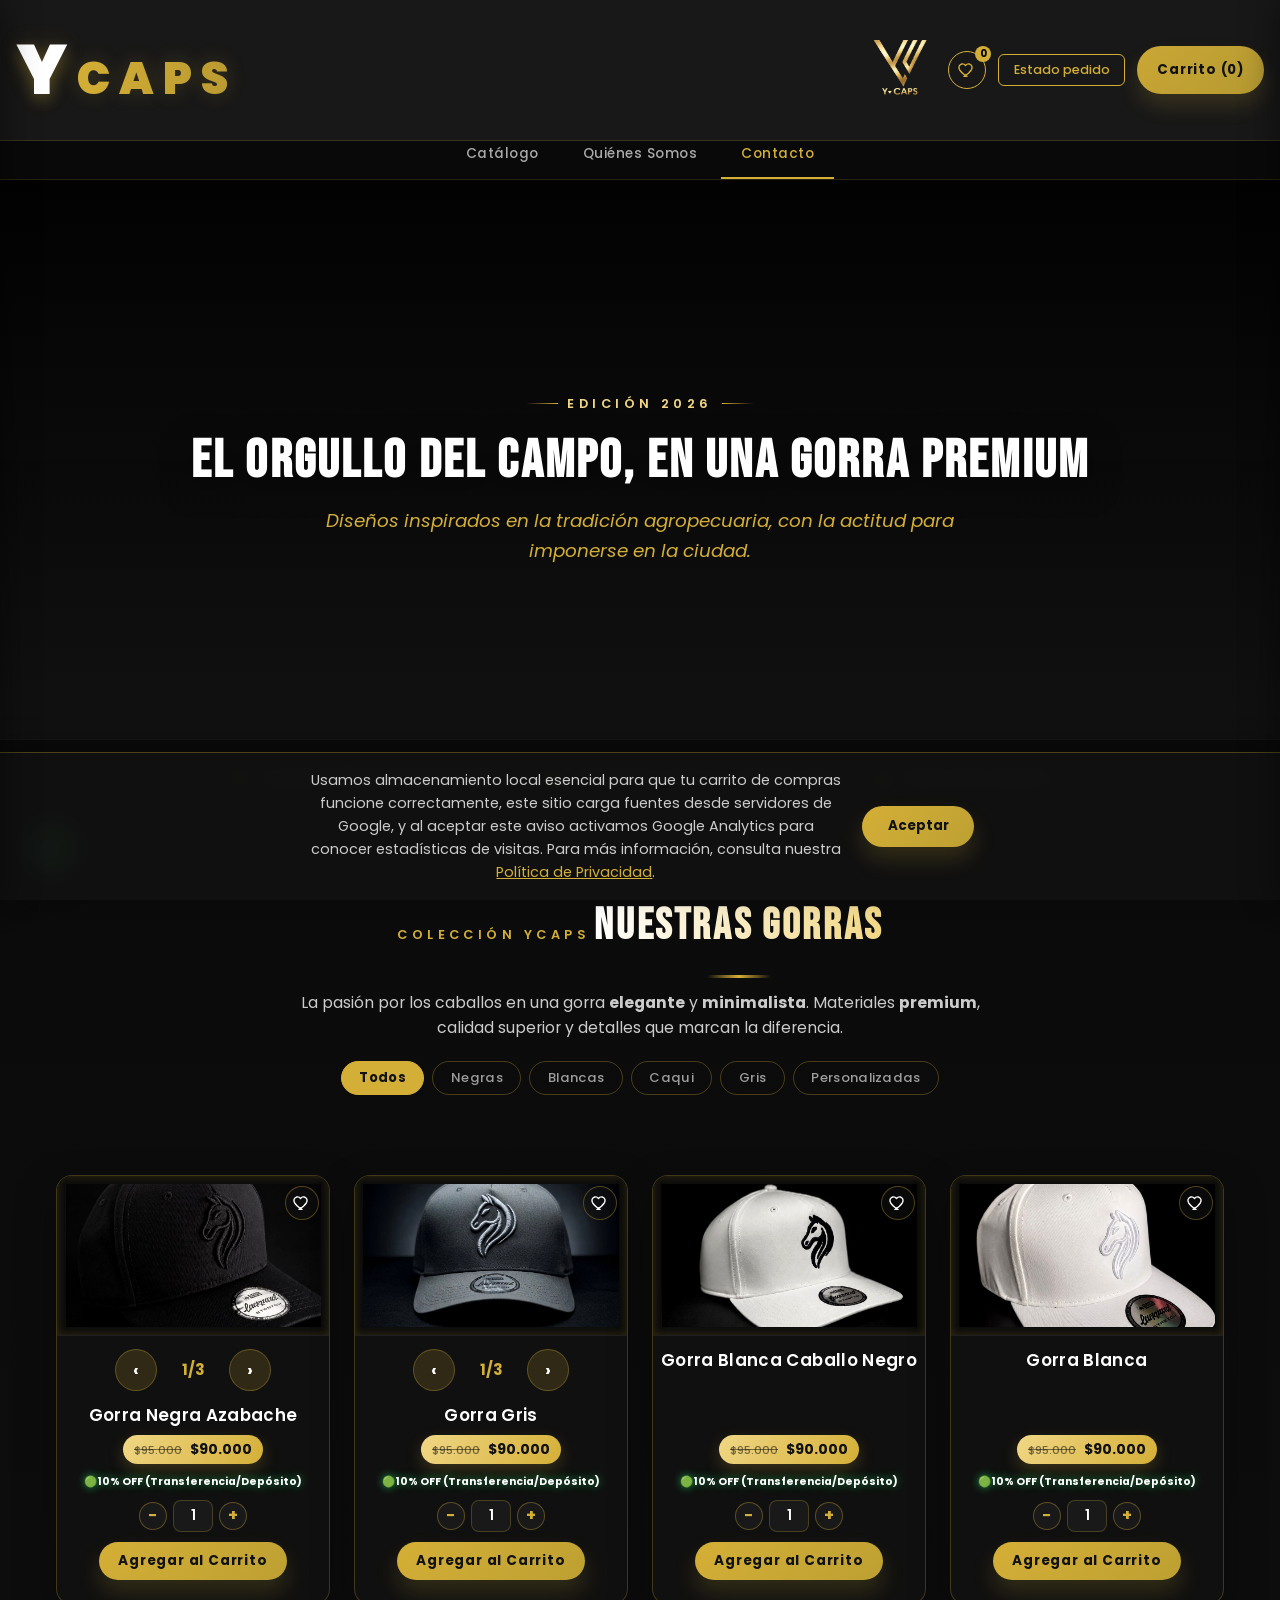
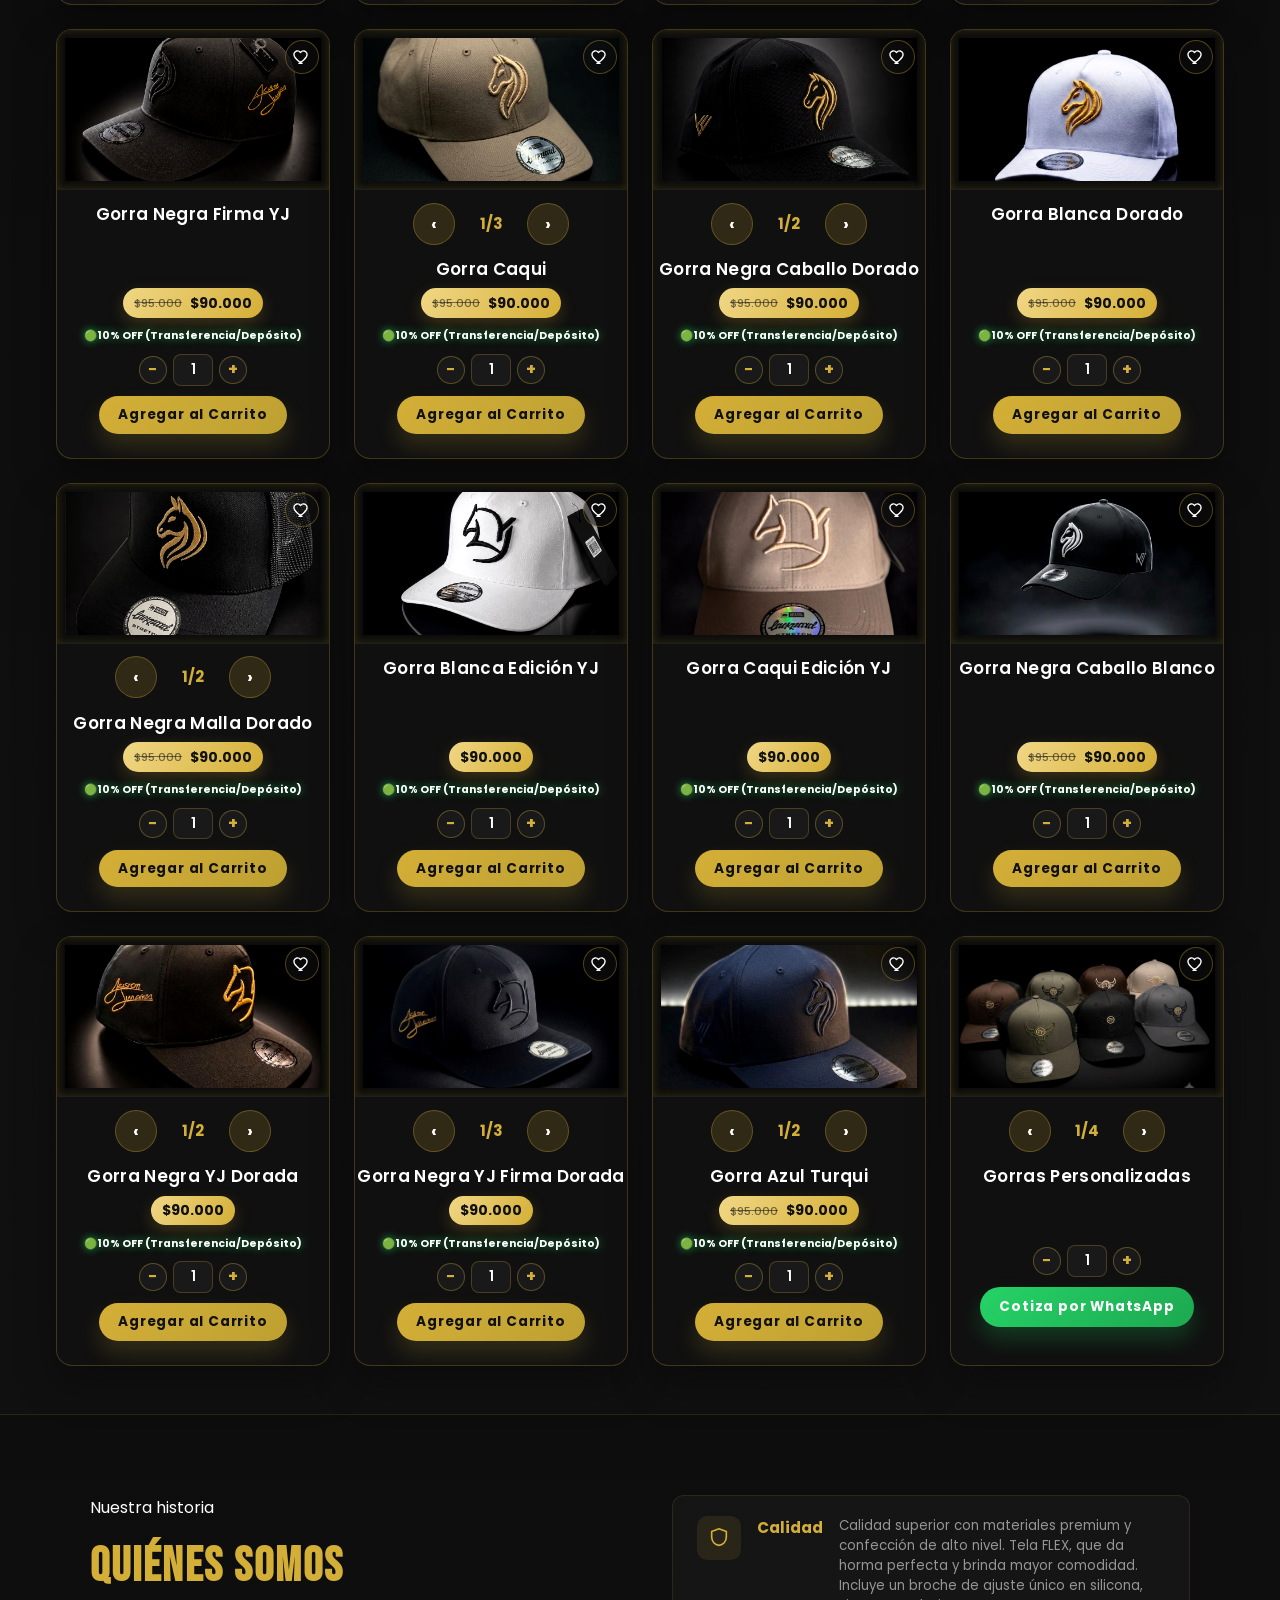
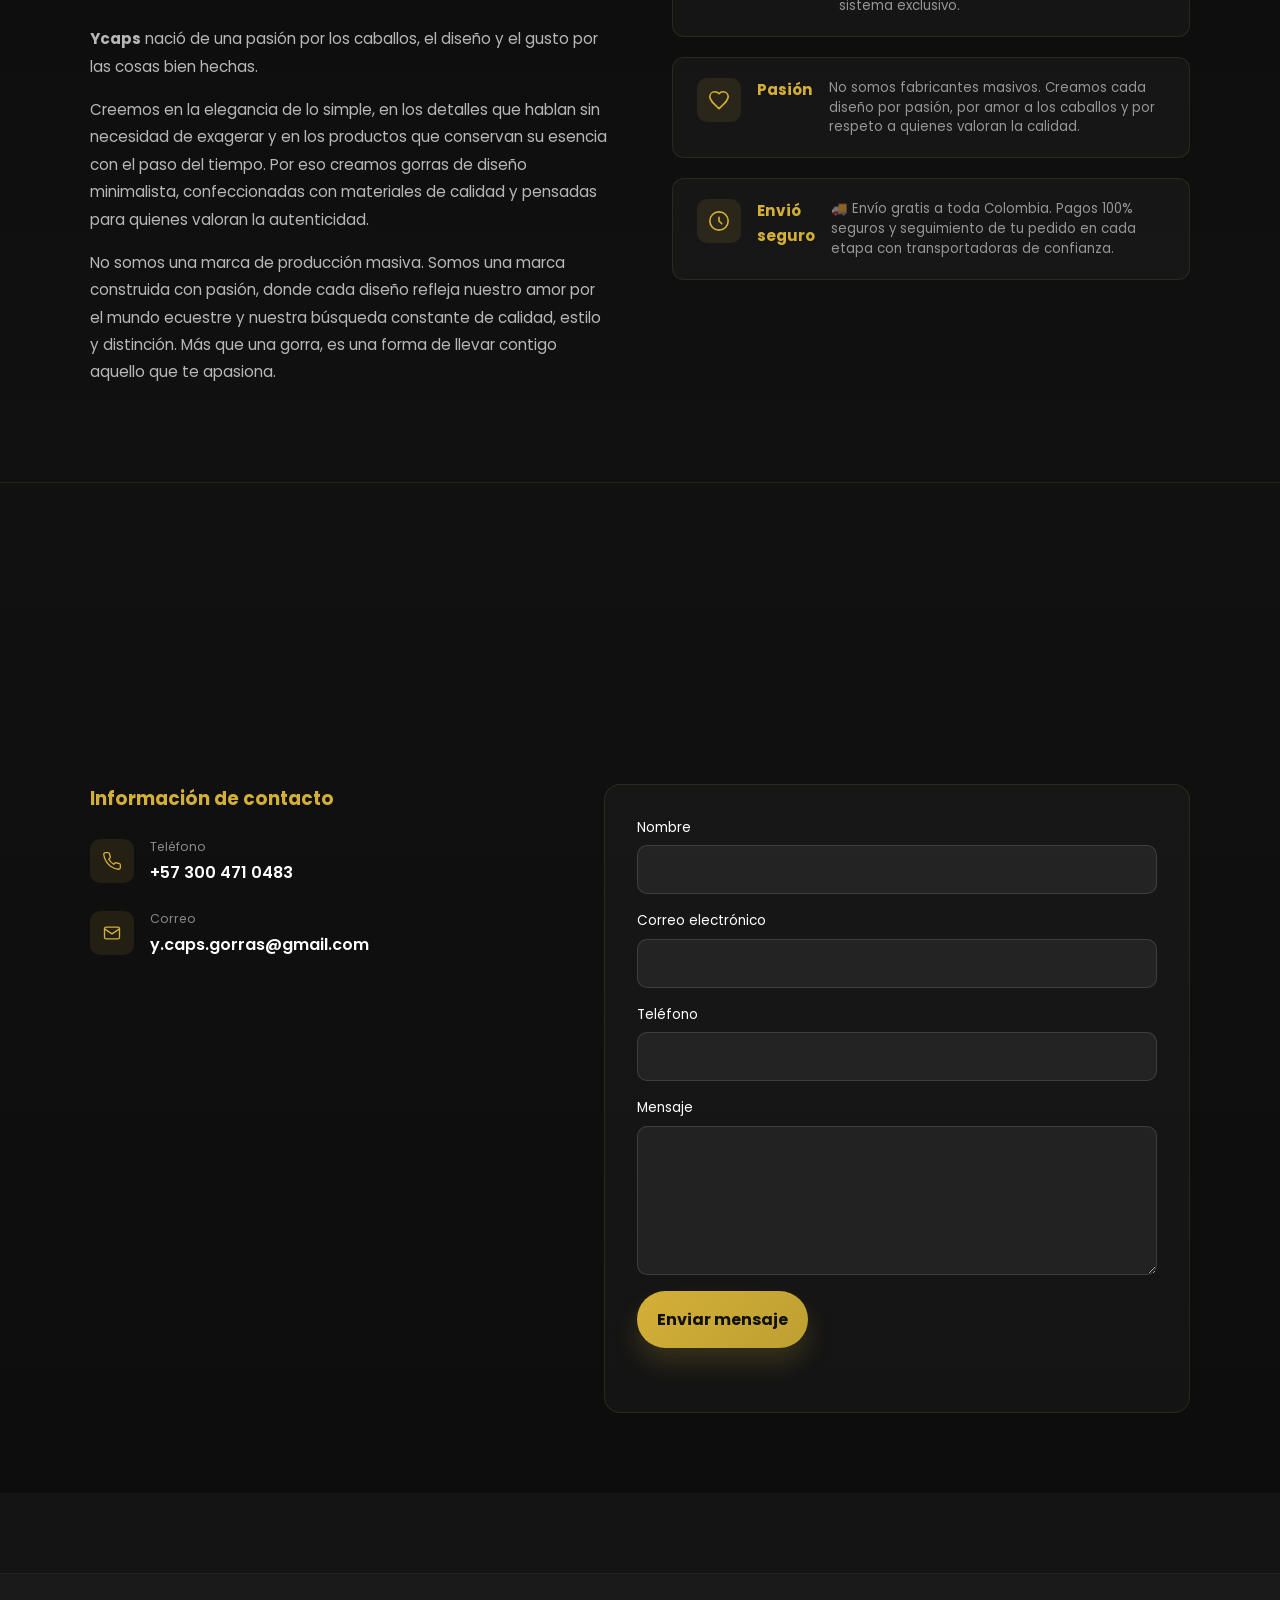
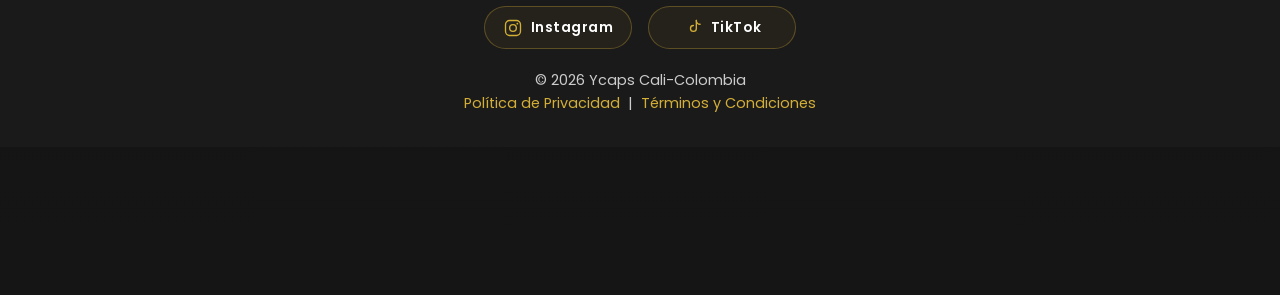
==== commit 3afeffde: "correccion de quienes somos" ====
--- a/index.html
+++ b/index.html
@@ -28,6 +28,24 @@
         gtag('js', new Date());
         gtag('config', 'AW-18270158959');
     </script>
+
+    <!-- Meta Pixel Code -->
+    <script>
+    !function(f,b,e,v,n,t,s)
+    {if(f.fbq)return;n=f.fbq=function(){n.callMethod?
+    n.callMethod.apply(n,arguments):n.queue.push(arguments)};
+    if(!f._fbq)f._fbq=n;n.push=n;n.loaded=!0;n.version='2.0';
+    n.queue=[];t=b.createElement(e);t.async=!0;
+    t.src=v;s=b.getElementsByTagName(e)[0];
+    s.parentNode.insertBefore(t,s)}(window, document,'script',
+    'https://connect.facebook.net/en_US/fbevents.js');
+    fbq('init', '1927063661344321');
+    fbq('track', 'PageView');
+    </script>
+    <noscript><img height="1" width="1" style="display:none"
+    src="https://www.facebook.com/tr?id=1927063661344321&ev=PageView&noscript=1"
+    /></noscript>
+    <!-- End Meta Pixel Code -->
 </head>
 <body>
 
@@ -456,7 +474,7 @@
             <div class="quienes-texto reveal">
                 <span class="eyebrow">Nuestra historia</span>
                 <h2>Quiénes Somos</h2>
-                <p><strong>Ycaps</strong>nació de una pasión: los caballos, el diseño y el gusto por las cosas bien hechas.</p>
+                <p><strong>Ycaps</strong> nació de una pasión por los caballos, el diseño y el gusto por las cosas bien hechas.</p>
                 <p>Creemos en la elegancia de lo simple, en los detalles que hablan sin necesidad de exagerar y en los productos que conservan su esencia con el paso del tiempo. Por eso creamos gorras de diseño minimalista, confeccionadas con materiales de calidad y pensadas para quienes valoran la autenticidad.</p>
                 <p>No somos una marca de producción masiva. Somos una marca construida con pasión, donde cada diseño refleja nuestro amor por el mundo ecuestre y nuestra búsqueda constante de calidad, estilo y distinción. Más que una gorra, es una forma de llevar contigo aquello que te apasiona.</p>
             </div>
--- a/styles.css
+++ b/styles.css
@@ -578,13 +578,9 @@
     font-size: 0.66rem;
     line-height: 1.3;
     margin: 0 0 0.7rem 0;
-    text-shadow: 0 0 10px rgba(37, 211, 102, 0.8);
-    animation: aviso-dto-pulso 2.2s ease-in-out infinite;
-}
-
-@keyframes aviso-dto-pulso {
-    0%, 100% { text-shadow: 0 0 8px rgba(37, 211, 102, 0.6); }
-    50%      { text-shadow: 0 0 14px rgba(37, 211, 102, 1); }
+    /* Resplandor verde fijo y sutil: sigue destacando por el color, pero sin
+       el parpadeo infinito que cansaba la vista y gastaba batería en celular. */
+    text-shadow: 0 0 9px rgba(37, 211, 102, 0.7);
 }
 
 .btn-favorito {
